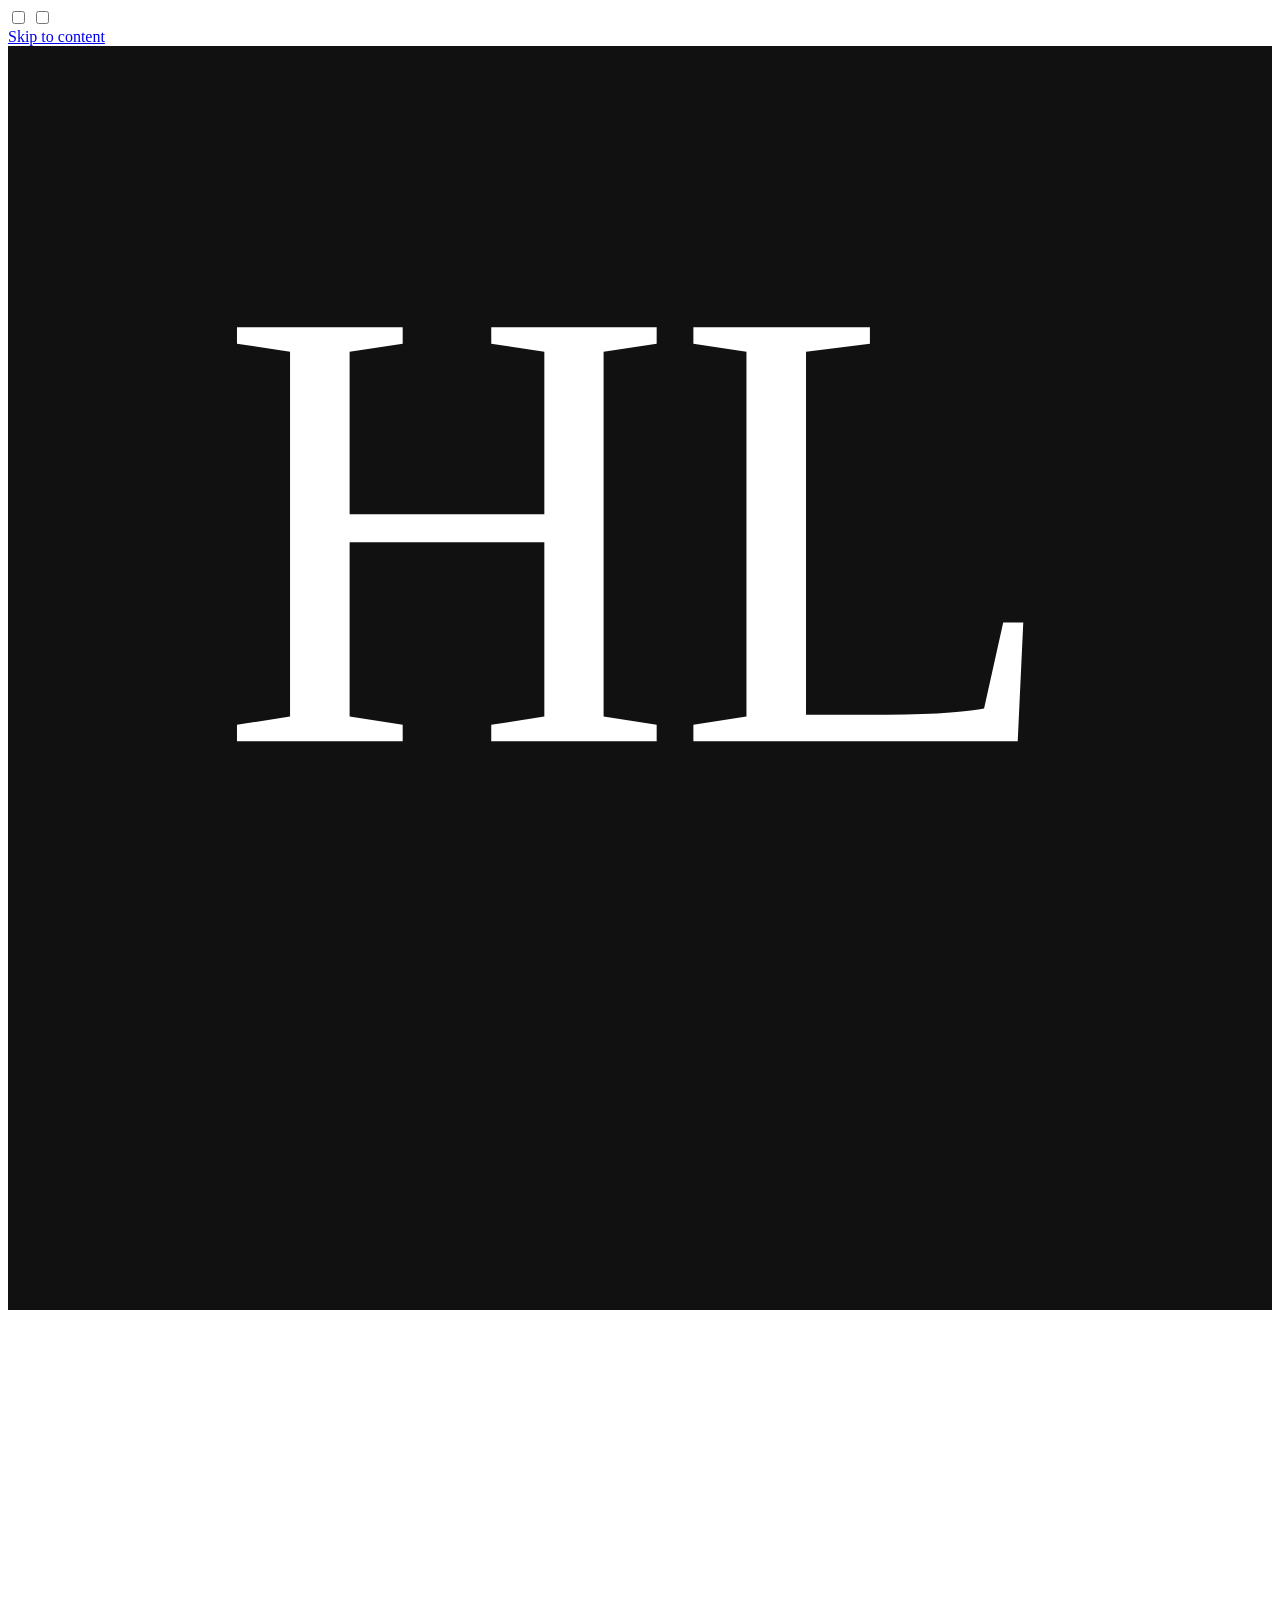
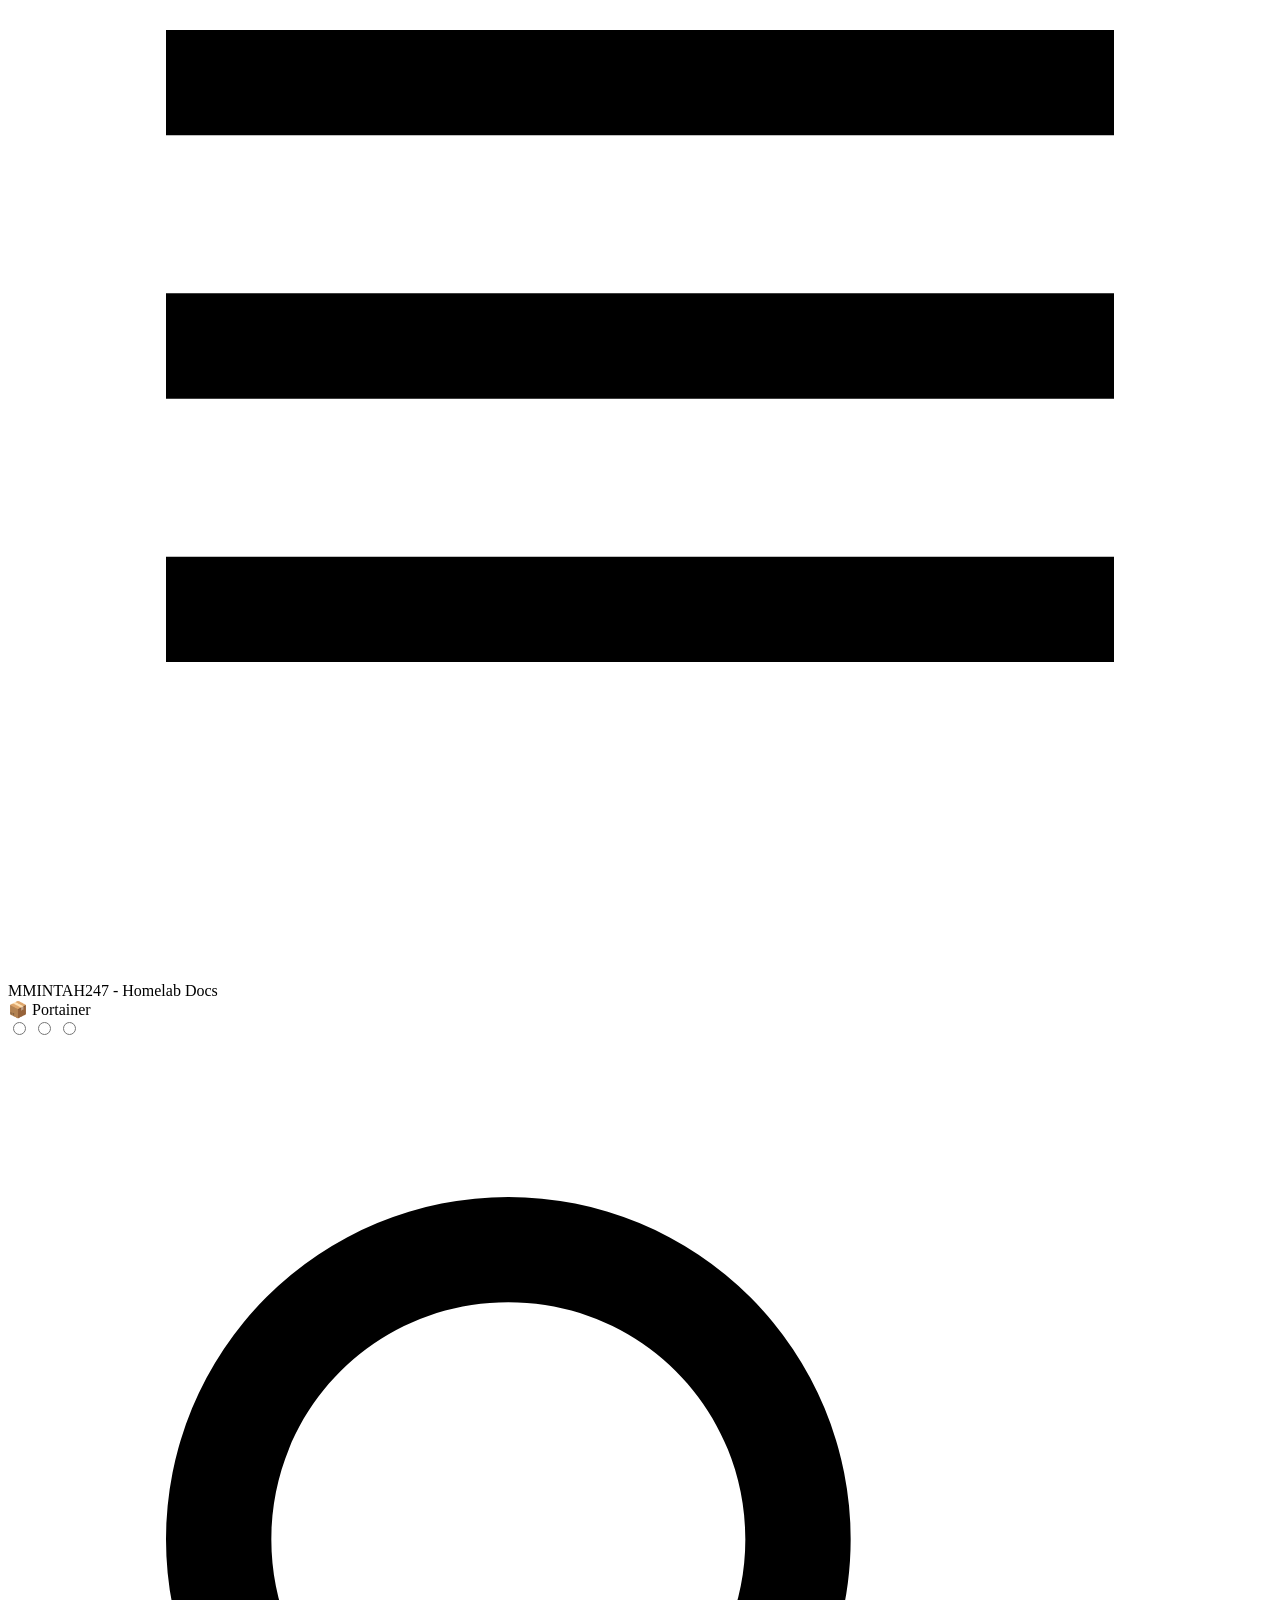
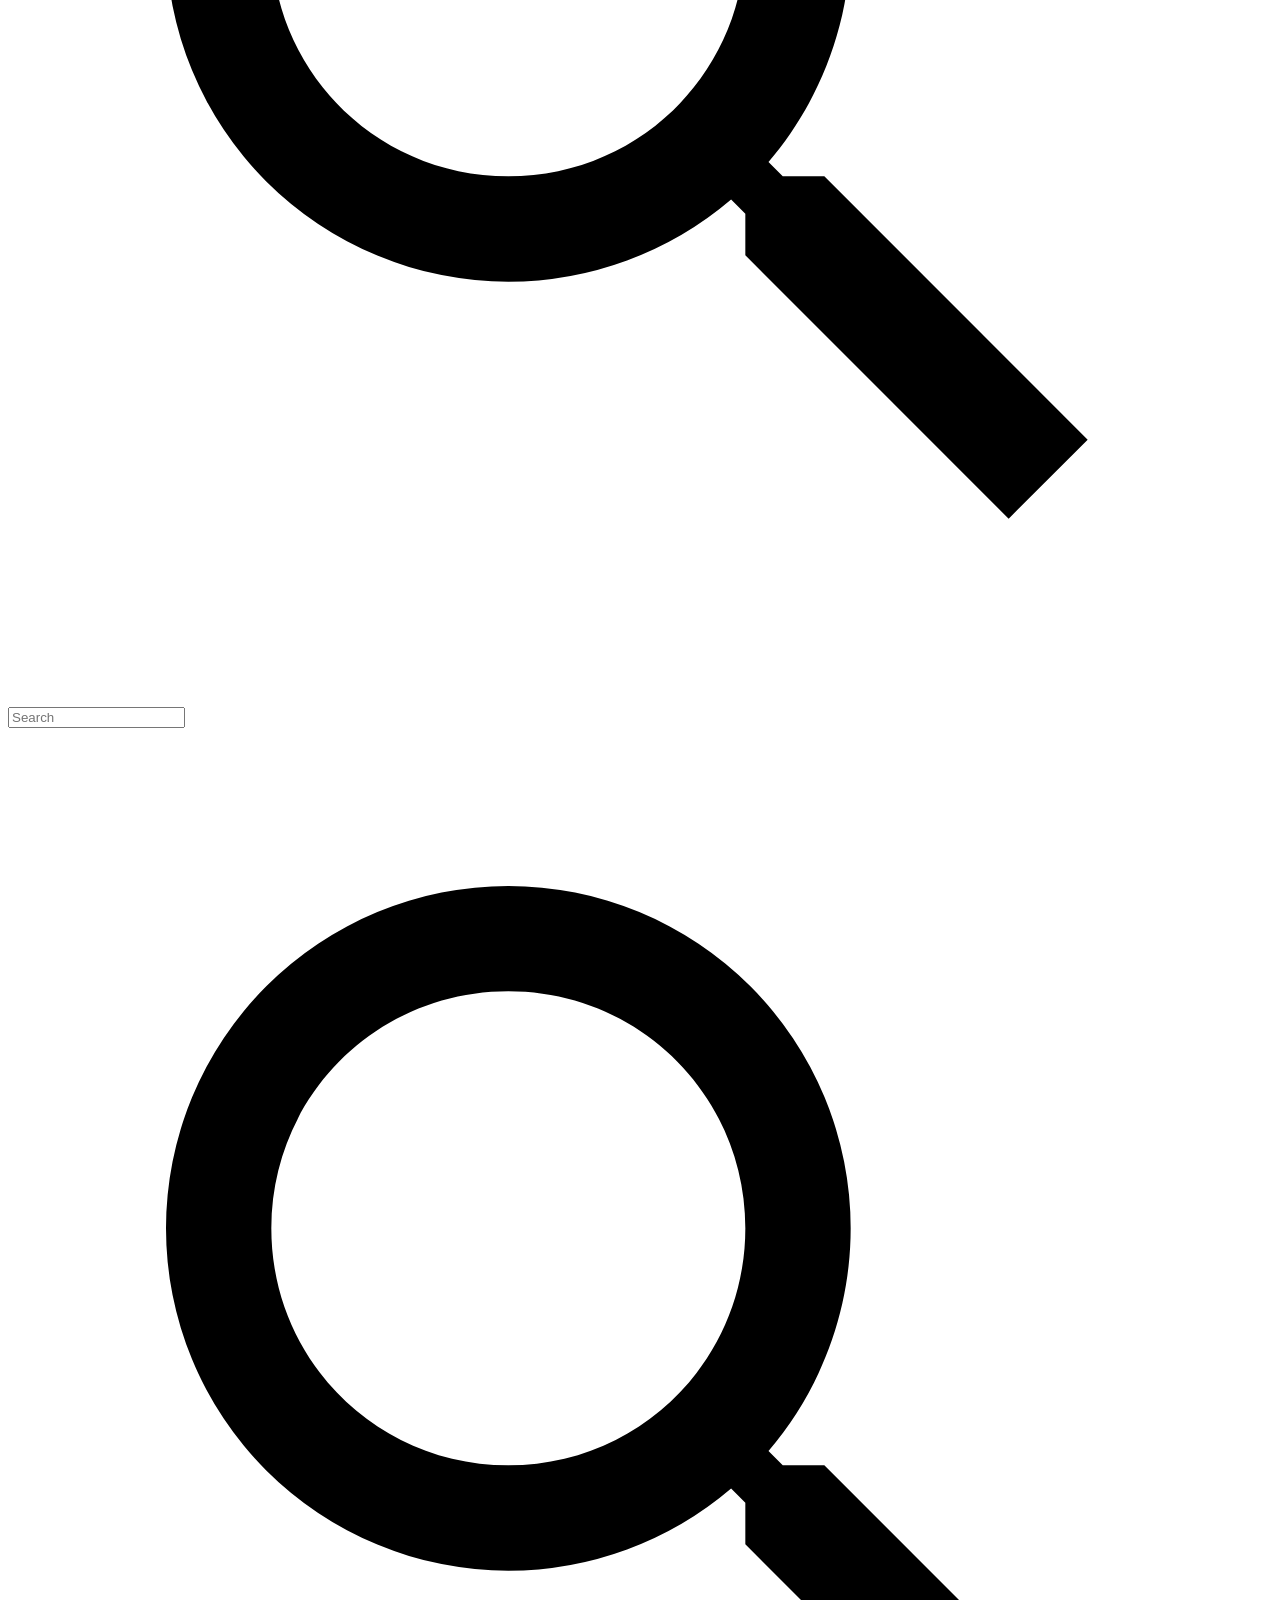
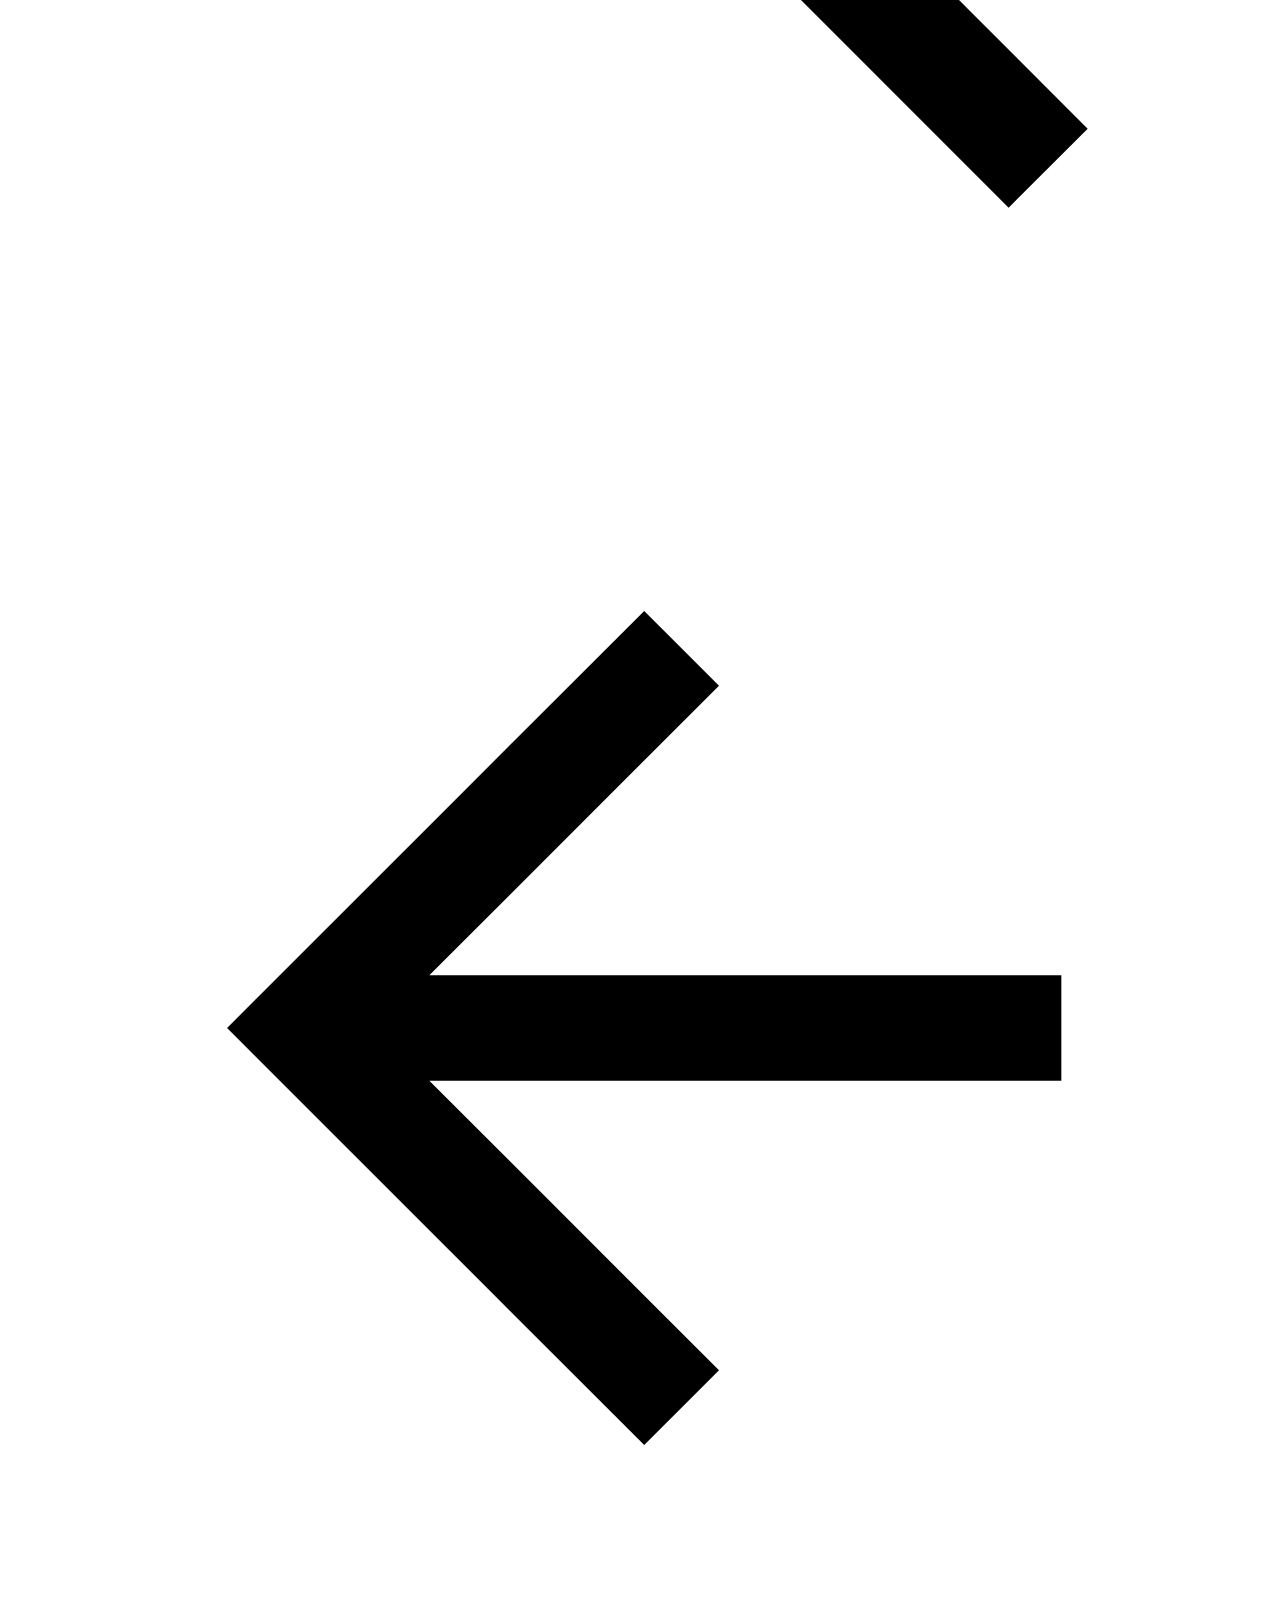
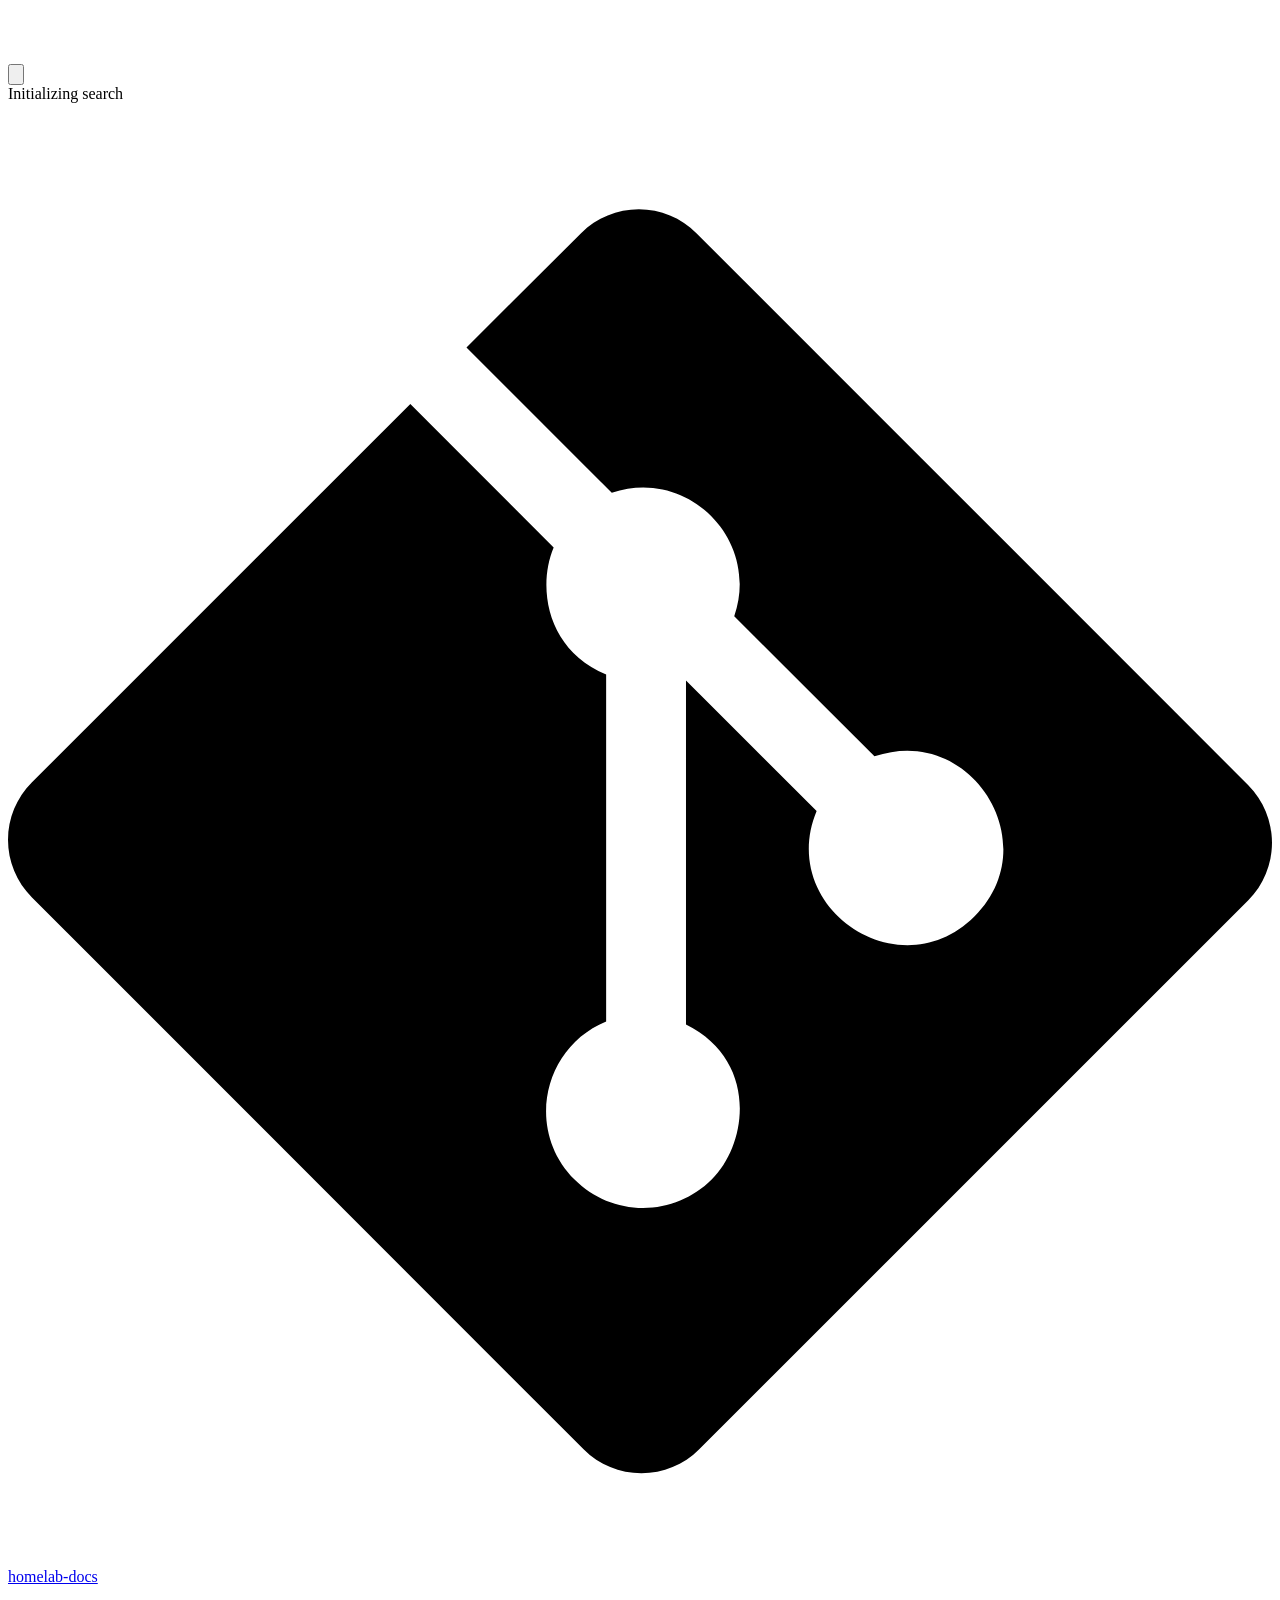
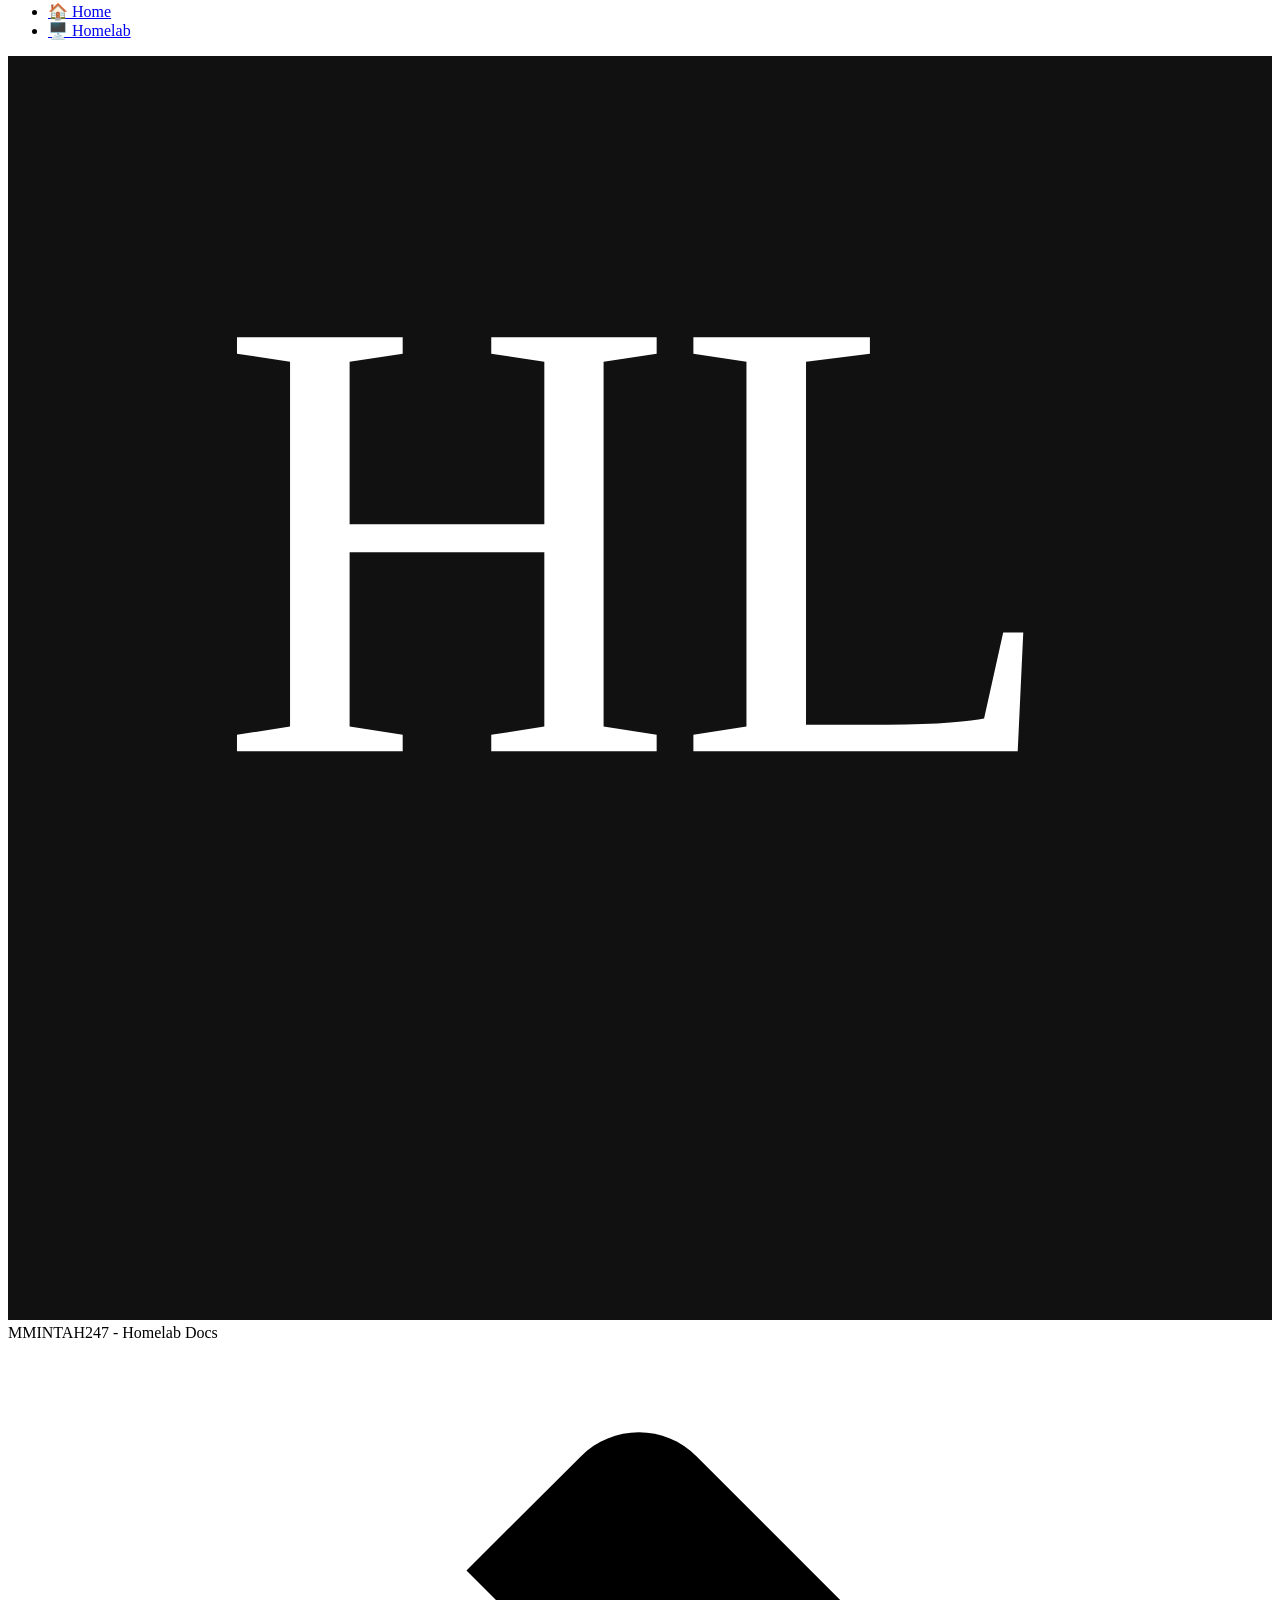
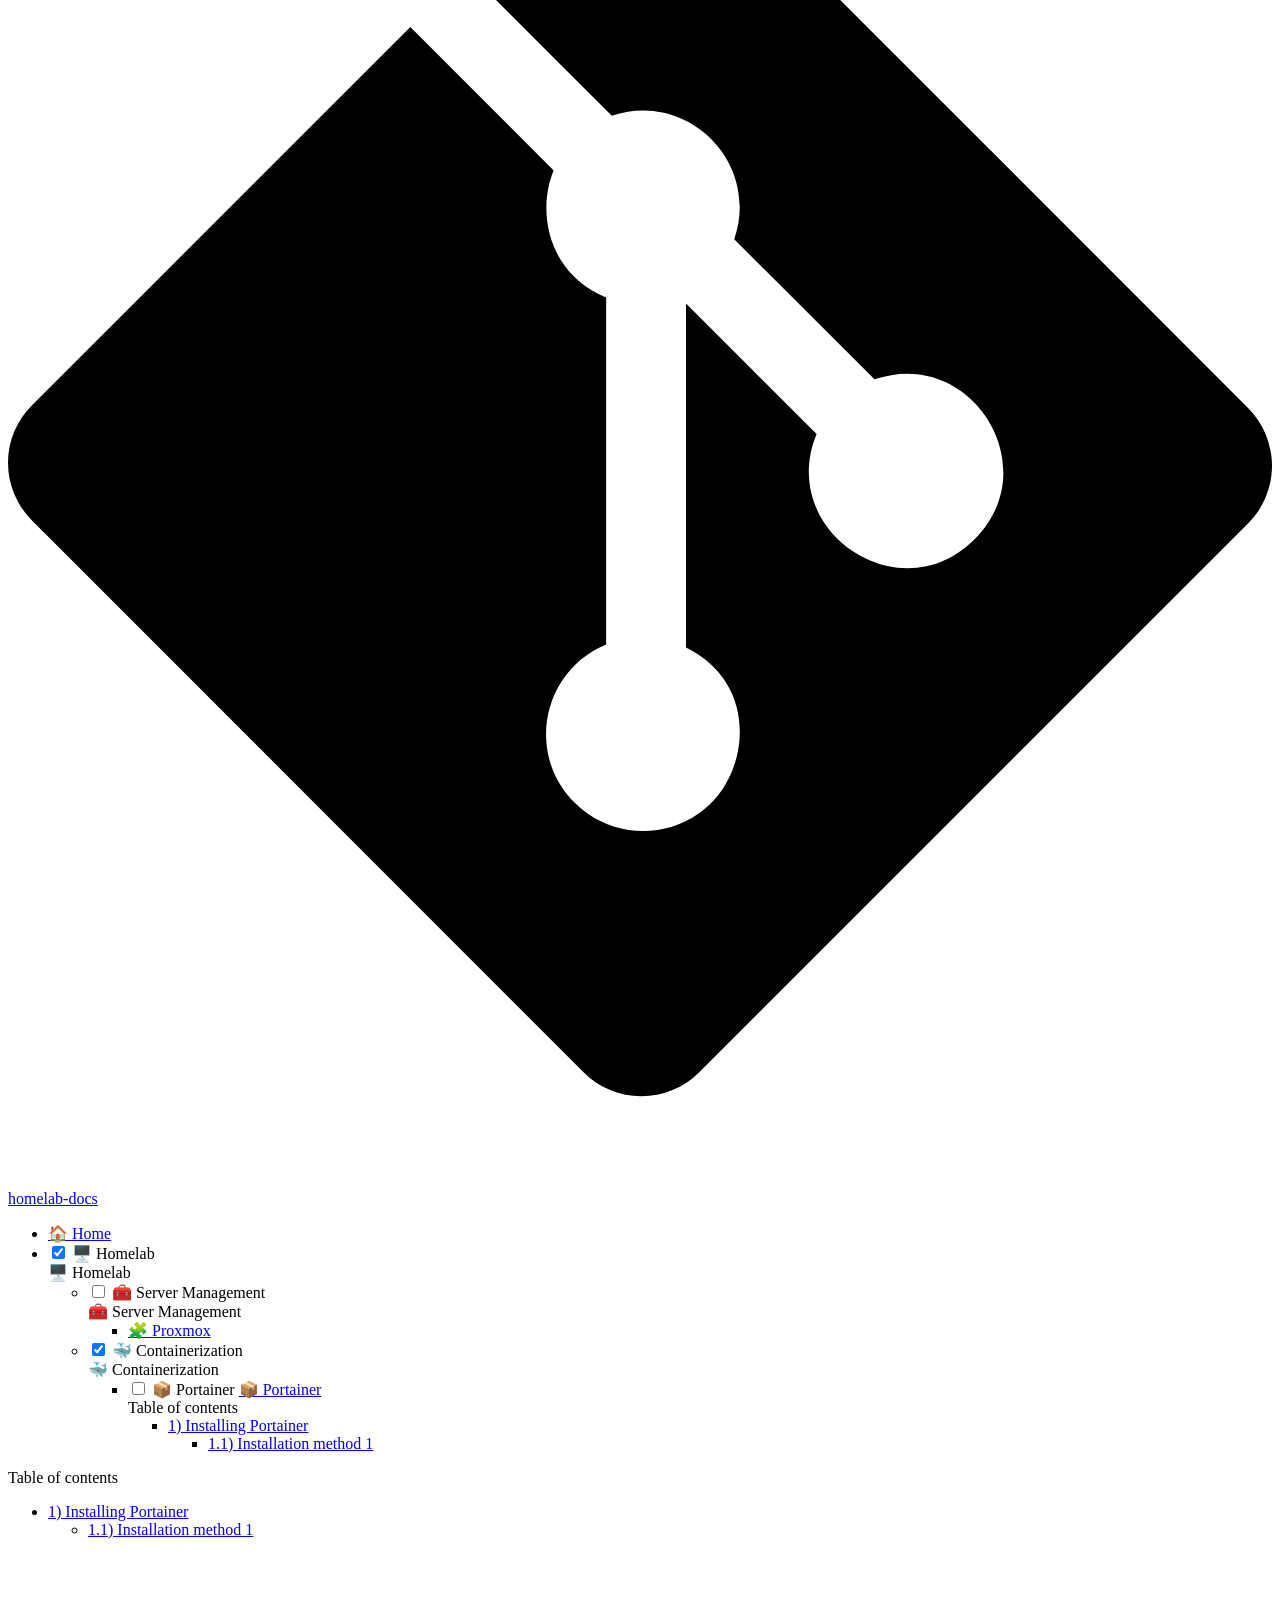
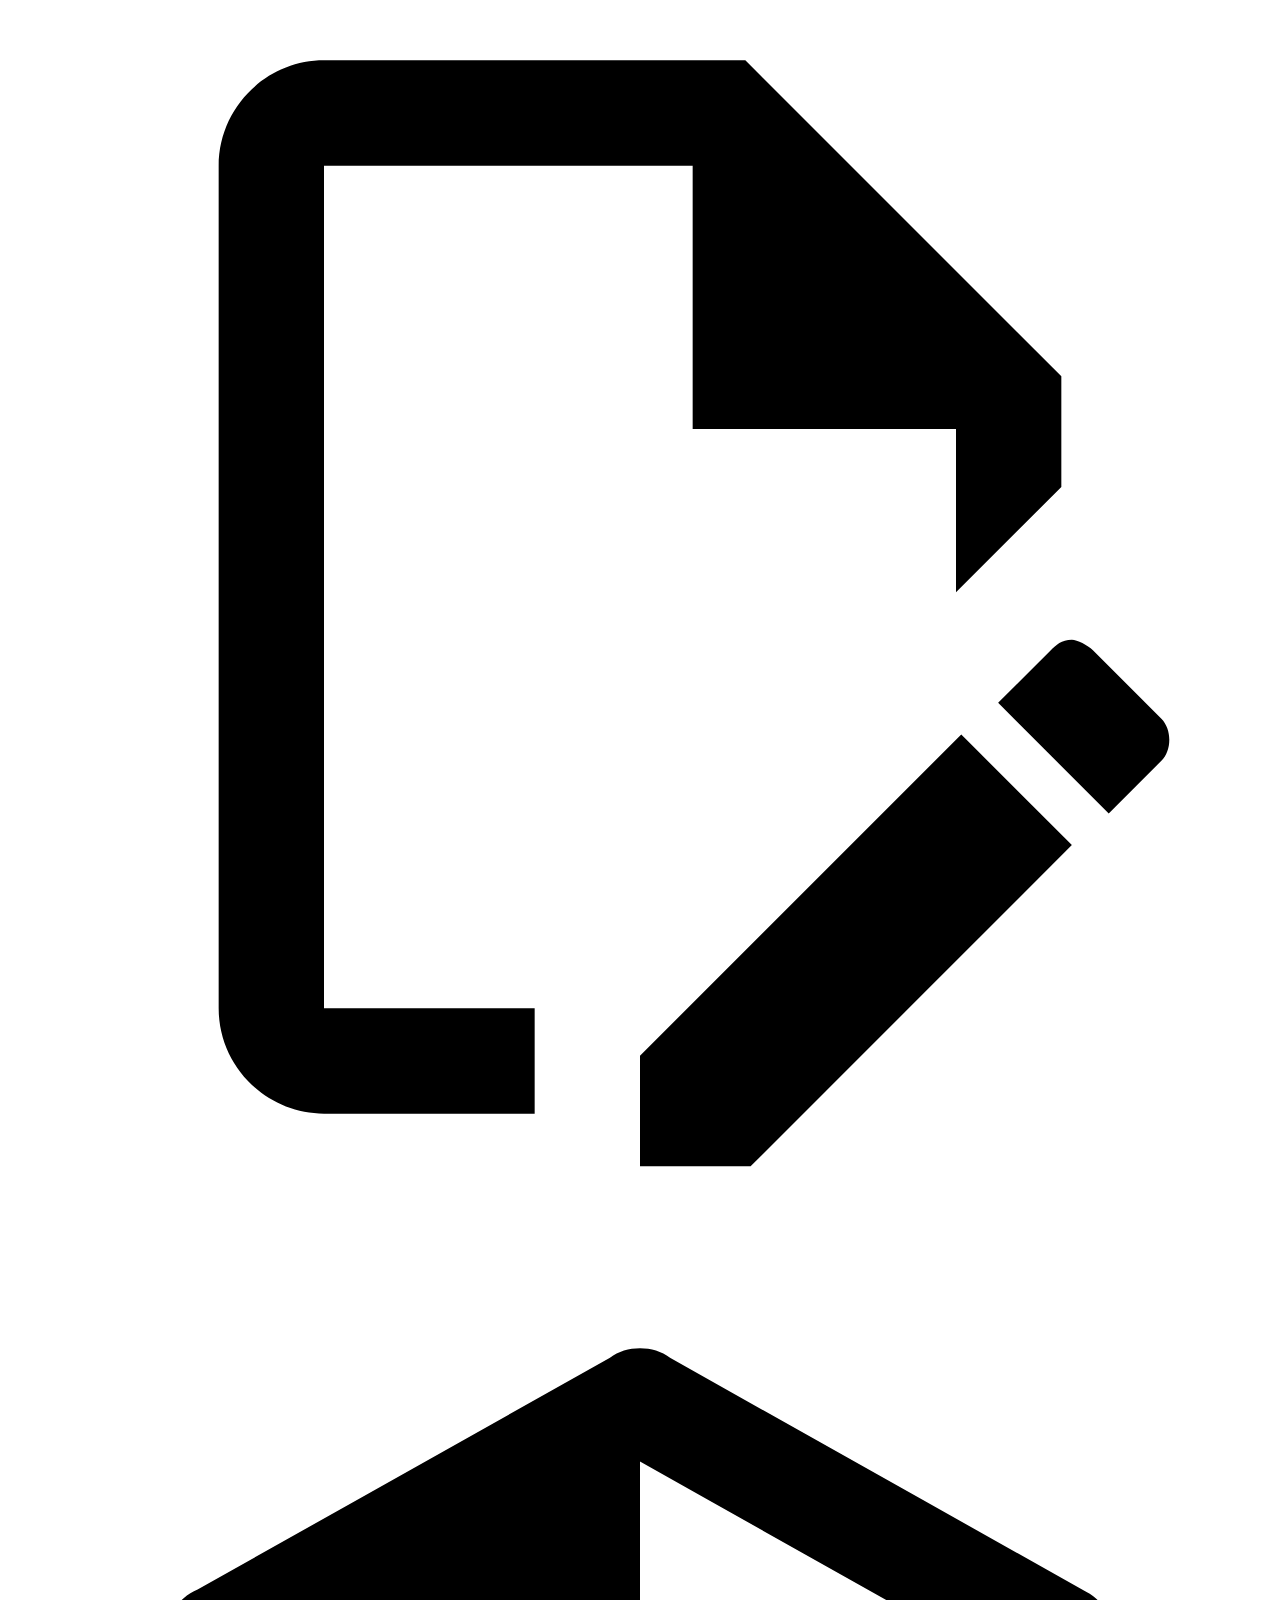
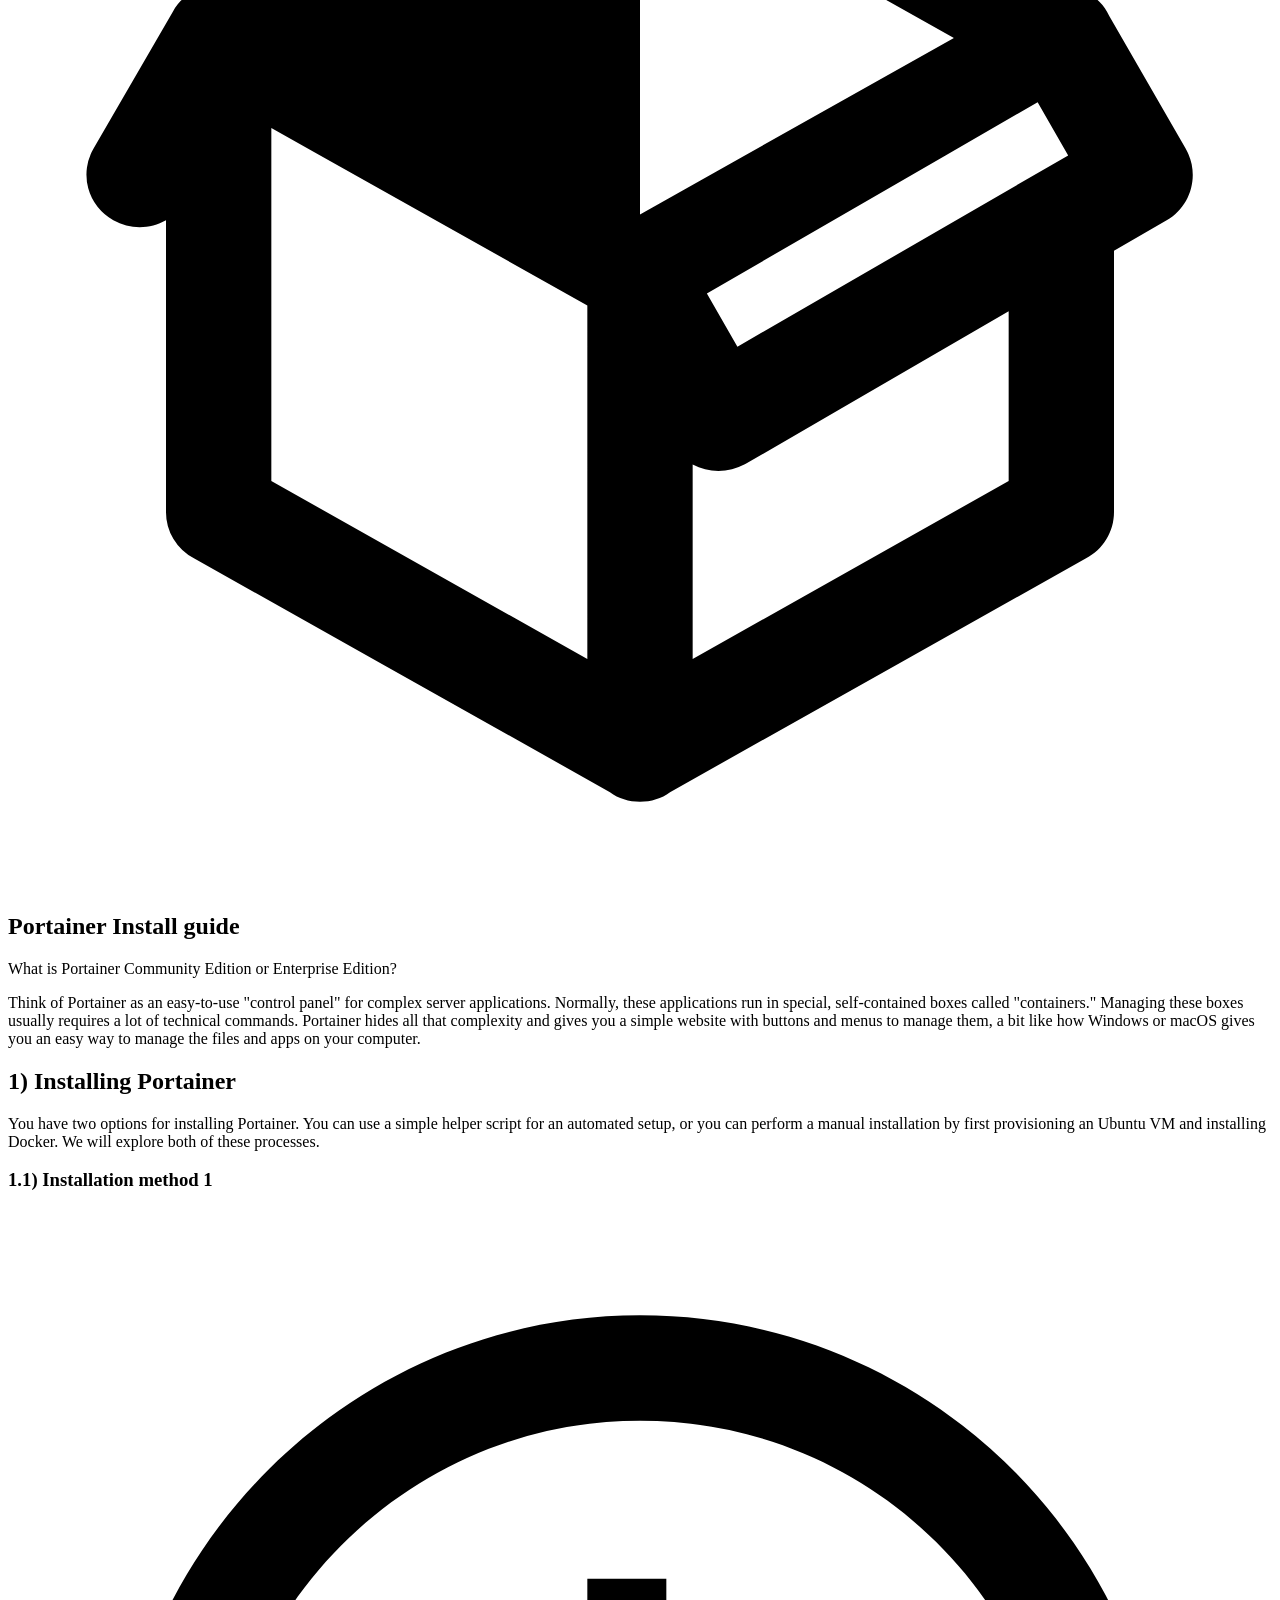
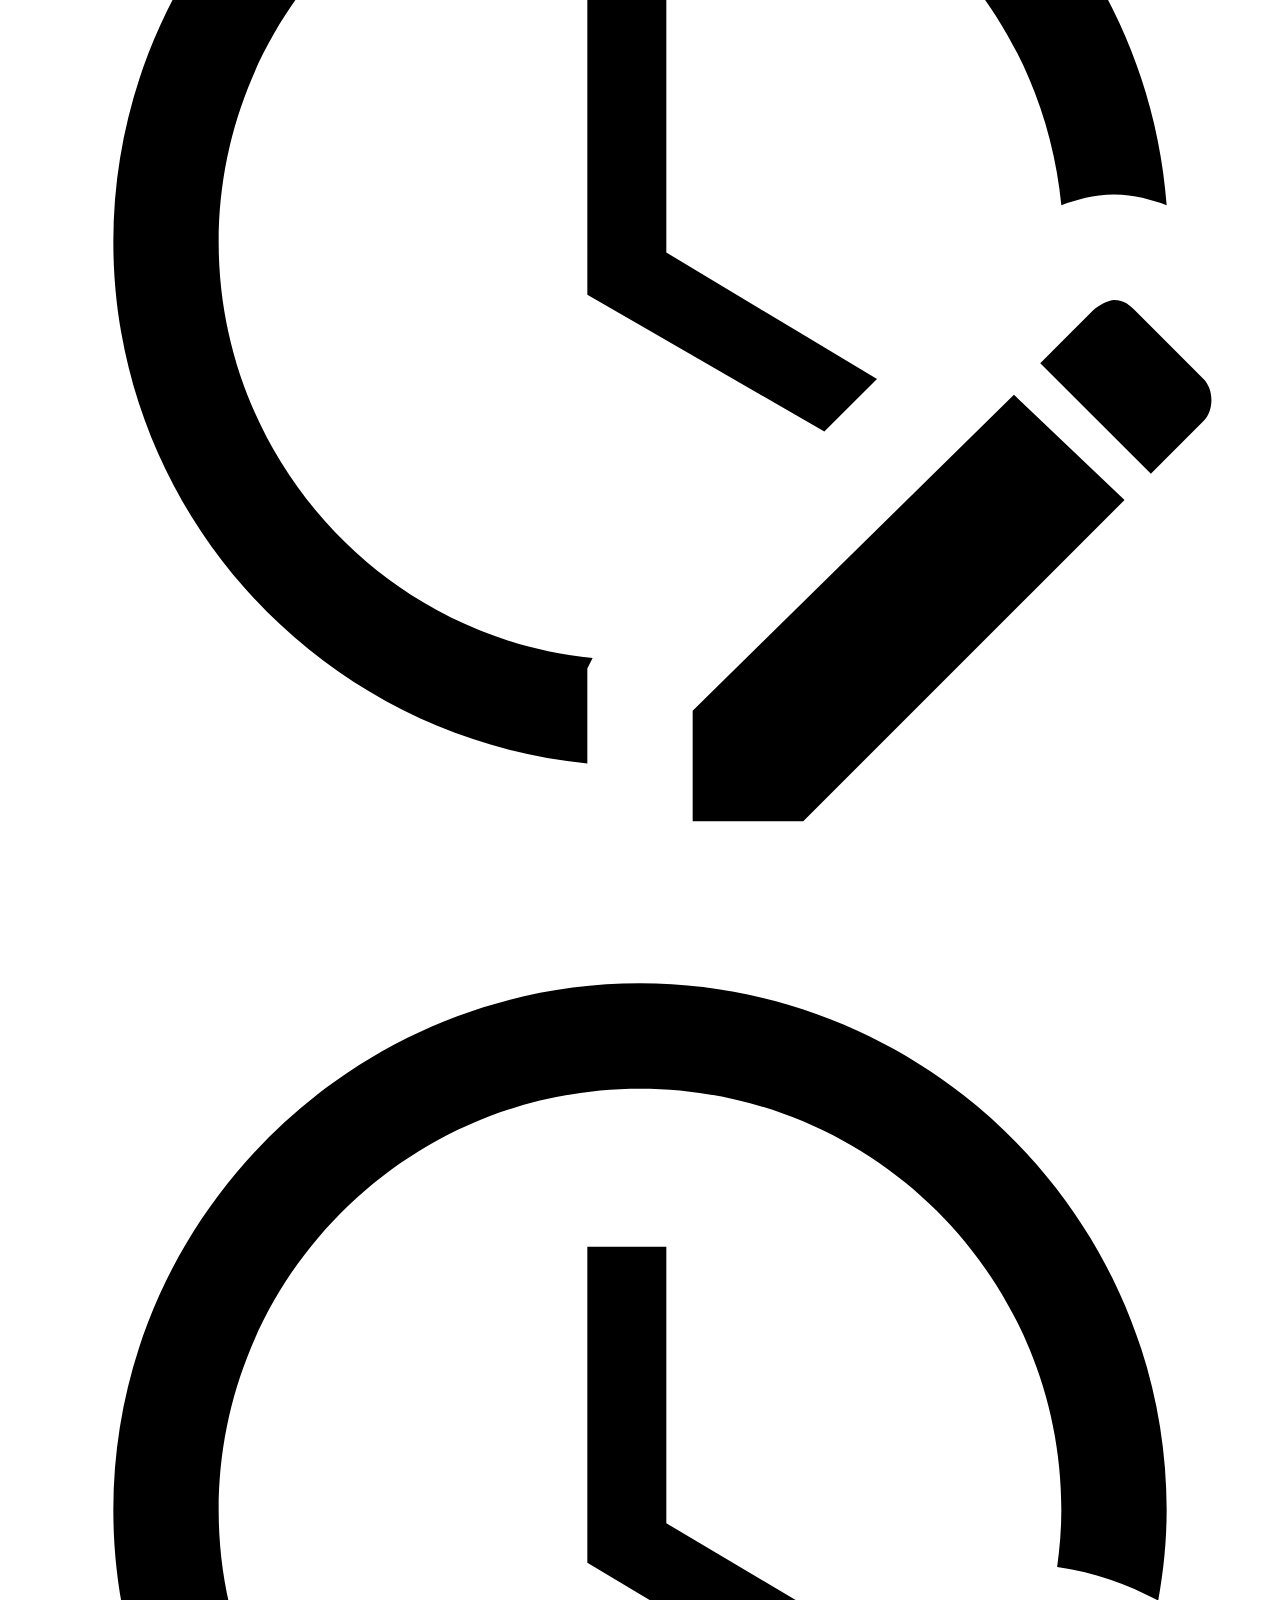
==== site/Homelab/containerization/portainer/index.html @ 7e283cb9 "new fles" ====
<!doctype html><html lang=en class=no-js> <head><meta charset=utf-8><meta name=viewport content="width=device-width,initial-scale=1"><meta name=description content="Knowledge base for my homelab"><link href=https://www.mmintah247.com/Homelab/containerization/portainer/ rel=canonical><link href=../../server-management/proxmox/ rel=prev><link rel=icon href=../../../assets/images/favicon.png><meta name=generator content="mkdocs-1.6.1, mkdocs-material-9.6.22"><title>📦 Portainer - MMINTAH247 - Homelab Docs</title><link rel=stylesheet href=../../../assets/stylesheets/main.84d31ad4.min.css><link rel=stylesheet href=../../../assets/stylesheets/palette.06af60db.min.css><link rel=preconnect href=https://fonts.gstatic.com crossorigin><link rel=stylesheet href="https://fonts.googleapis.com/css?family=Inter:300,300i,400,400i,700,700i%7CJetBrains+Mono:400,400i,700,700i&display=fallback"><style>:root{--md-text-font:"Inter";--md-code-font:"JetBrains Mono"}</style><link rel=stylesheet href=../../../css/timeago.css><link rel=stylesheet href=../../../stylesheets/extra.css><script>__md_scope=new URL("../../..",location),__md_hash=e=>[...e].reduce(((e,_)=>(e<<5)-e+_.charCodeAt(0)),0),__md_get=(e,_=localStorage,t=__md_scope)=>JSON.parse(_.getItem(t.pathname+"."+e)),__md_set=(e,_,t=localStorage,a=__md_scope)=>{try{t.setItem(a.pathname+"."+e,JSON.stringify(_))}catch(e){}}</script><script id=__analytics>function __md_analytics(){function e(){dataLayer.push(arguments)}window.dataLayer=window.dataLayer||[],e("js",new Date),e("config","G-XXXXXXXXXX"),document.addEventListener("DOMContentLoaded",(function(){document.forms.search&&document.forms.search.query.addEventListener("blur",(function(){this.value&&e("event","search",{search_term:this.value})}));document$.subscribe((function(){var t=document.forms.feedback;if(void 0!==t)for(var a of t.querySelectorAll("[type=submit]"))a.addEventListener("click",(function(a){a.preventDefault();var n=document.location.pathname,d=this.getAttribute("data-md-value");e("event","feedback",{page:n,data:d}),t.firstElementChild.disabled=!0;var r=t.querySelector(".md-feedback__note [data-md-value='"+d+"']");r&&(r.hidden=!1)})),t.hidden=!1})),location$.subscribe((function(t){e("config","G-XXXXXXXXXX",{page_path:t.pathname})}))}));var t=document.createElement("script");t.async=!0,t.src="https://www.googletagmanager.com/gtag/js?id=G-XXXXXXXXXX",document.getElementById("__analytics").insertAdjacentElement("afterEnd",t)}</script><script>"undefined"!=typeof __md_analytics&&__md_analytics()</script></head> <body dir=ltr data-md-color-scheme=default data-md-color-primary=indigo data-md-color-accent=indigo> <input class=md-toggle data-md-toggle=drawer type=checkbox id=__drawer autocomplete=off> <input class=md-toggle data-md-toggle=search type=checkbox id=__search autocomplete=off> <label class=md-overlay for=__drawer></label> <div data-md-component=skip> <a href=#portainer-install-guide class=md-skip> Skip to content </a> </div> <div data-md-component=announce> </div> <header class="md-header md-header--shadow md-header--lifted" data-md-component=header> <nav class="md-header__inner md-grid" aria-label=Header> <a href=../../.. title="MMINTAH247 - Homelab Docs" class="md-header__button md-logo" aria-label="MMINTAH247 - Homelab Docs" data-md-component=logo> <img src=../../../assets/images/logo.svg alt=logo> </a> <label class="md-header__button md-icon" for=__drawer> <svg xmlns=http://www.w3.org/2000/svg viewbox="0 0 24 24"><path d="M3 6h18v2H3zm0 5h18v2H3zm0 5h18v2H3z"/></svg> </label> <div class=md-header__title data-md-component=header-title> <div class=md-header__ellipsis> <div class=md-header__topic> <span class=md-ellipsis> MMINTAH247 - Homelab Docs </span> </div> <div class=md-header__topic data-md-component=header-topic> <span class=md-ellipsis> 📦 Portainer </span> </div> </div> </div> <form class=md-header__option data-md-component=palette> <input class=md-option data-md-color-media=(prefers-color-scheme) data-md-color-scheme=default data-md-color-primary=indigo data-md-color-accent=indigo aria-label="Switch to light mode" type=radio name=__palette id=__palette_0> <label class="md-header__button md-icon" title="Switch to light mode" for=__palette_1 hidden> <svg xmlns=http://www.w3.org/2000/svg viewbox="0 0 24 24"><path d="m14.3 16-.7-2h-3.2l-.7 2H7.8L11 7h2l3.2 9zM20 8.69V4h-4.69L12 .69 8.69 4H4v4.69L.69 12 4 15.31V20h4.69L12 23.31 15.31 20H20v-4.69L23.31 12zm-9.15 3.96h2.3L12 9z"/></svg> </label> <input class=md-option data-md-color-media="(prefers-color-scheme: light)" data-md-color-scheme=default data-md-color-primary=indigo data-md-color-accent=indigo aria-label="Switch to dark mode" type=radio name=__palette id=__palette_1> <label class="md-header__button md-icon" title="Switch to dark mode" for=__palette_2 hidden> <svg xmlns=http://www.w3.org/2000/svg viewbox="0 0 24 24"><path d="M12 8a4 4 0 0 0-4 4 4 4 0 0 0 4 4 4 4 0 0 0 4-4 4 4 0 0 0-4-4m0 10a6 6 0 0 1-6-6 6 6 0 0 1 6-6 6 6 0 0 1 6 6 6 6 0 0 1-6 6m8-9.31V4h-4.69L12 .69 8.69 4H4v4.69L.69 12 4 15.31V20h4.69L12 23.31 15.31 20H20v-4.69L23.31 12z"/></svg> </label> <input class=md-option data-md-color-media="(prefers-color-scheme: dark)" data-md-color-scheme=slate data-md-color-primary=indigo data-md-color-accent=indigo aria-label="Switch to system preference" type=radio name=__palette id=__palette_2> <label class="md-header__button md-icon" title="Switch to system preference" for=__palette_0 hidden> <svg xmlns=http://www.w3.org/2000/svg viewbox="0 0 24 24"><path d="M12 18c-.89 0-1.74-.2-2.5-.55C11.56 16.5 13 14.42 13 12s-1.44-4.5-3.5-5.45C10.26 6.2 11.11 6 12 6a6 6 0 0 1 6 6 6 6 0 0 1-6 6m8-9.31V4h-4.69L12 .69 8.69 4H4v4.69L.69 12 4 15.31V20h4.69L12 23.31 15.31 20H20v-4.69L23.31 12z"/></svg> </label> </form> <script>var palette=__md_get("__palette");if(palette&&palette.color){if("(prefers-color-scheme)"===palette.color.media){var media=matchMedia("(prefers-color-scheme: light)"),input=document.querySelector(media.matches?"[data-md-color-media='(prefers-color-scheme: light)']":"[data-md-color-media='(prefers-color-scheme: dark)']");palette.color.media=input.getAttribute("data-md-color-media"),palette.color.scheme=input.getAttribute("data-md-color-scheme"),palette.color.primary=input.getAttribute("data-md-color-primary"),palette.color.accent=input.getAttribute("data-md-color-accent")}for(var[key,value]of Object.entries(palette.color))document.body.setAttribute("data-md-color-"+key,value)}</script> <label class="md-header__button md-icon" for=__search> <svg xmlns=http://www.w3.org/2000/svg viewbox="0 0 24 24"><path d="M9.5 3A6.5 6.5 0 0 1 16 9.5c0 1.61-.59 3.09-1.56 4.23l.27.27h.79l5 5-1.5 1.5-5-5v-.79l-.27-.27A6.52 6.52 0 0 1 9.5 16 6.5 6.5 0 0 1 3 9.5 6.5 6.5 0 0 1 9.5 3m0 2C7 5 5 7 5 9.5S7 14 9.5 14 14 12 14 9.5 12 5 9.5 5"/></svg> </label> <div class=md-search data-md-component=search role=dialog> <label class=md-search__overlay for=__search></label> <div class=md-search__inner role=search> <form class=md-search__form name=search> <input type=text class=md-search__input name=query aria-label=Search placeholder=Search autocapitalize=off autocorrect=off autocomplete=off spellcheck=false data-md-component=search-query required> <label class="md-search__icon md-icon" for=__search> <svg xmlns=http://www.w3.org/2000/svg viewbox="0 0 24 24"><path d="M9.5 3A6.5 6.5 0 0 1 16 9.5c0 1.61-.59 3.09-1.56 4.23l.27.27h.79l5 5-1.5 1.5-5-5v-.79l-.27-.27A6.52 6.52 0 0 1 9.5 16 6.5 6.5 0 0 1 3 9.5 6.5 6.5 0 0 1 9.5 3m0 2C7 5 5 7 5 9.5S7 14 9.5 14 14 12 14 9.5 12 5 9.5 5"/></svg> <svg xmlns=http://www.w3.org/2000/svg viewbox="0 0 24 24"><path d="M20 11v2H8l5.5 5.5-1.42 1.42L4.16 12l7.92-7.92L13.5 5.5 8 11z"/></svg> </label> <nav class=md-search__options aria-label=Search> <button type=reset class="md-search__icon md-icon" title=Clear aria-label=Clear tabindex=-1> <svg xmlns=http://www.w3.org/2000/svg viewbox="0 0 24 24"><path d="M19 6.41 17.59 5 12 10.59 6.41 5 5 6.41 10.59 12 5 17.59 6.41 19 12 13.41 17.59 19 19 17.59 13.41 12z"/></svg> </button> </nav> <div class=md-search__suggest data-md-component=search-suggest></div> </form> <div class=md-search__output> <div class=md-search__scrollwrap tabindex=0 data-md-scrollfix> <div class=md-search-result data-md-component=search-result> <div class=md-search-result__meta> Initializing search </div> <ol class=md-search-result__list role=presentation></ol> </div> </div> </div> </div> </div> <div class=md-header__source> <a href=https://github.com/mmintah247/mmintah247-homelab title="Go to repository" class=md-source data-md-component=source> <div class="md-source__icon md-icon"> <svg xmlns=http://www.w3.org/2000/svg viewbox="0 0 448 512"><!-- Font Awesome Free 7.1.0 by @fontawesome - https://fontawesome.com License - https://fontawesome.com/license/free (Icons: CC BY 4.0, Fonts: SIL OFL 1.1, Code: MIT License) Copyright 2025 Fonticons, Inc.--><path d="M439.6 236.1 244 40.5c-5.4-5.5-12.8-8.5-20.4-8.5s-15 3-20.4 8.4L162.5 81l51.5 51.5c27.1-9.1 52.7 16.8 43.4 43.7l49.7 49.7c34.2-11.8 61.2 31 35.5 56.7-26.5 26.5-70.2-2.9-56-37.3L240.3 199v121.9c25.3 12.5 22.3 41.8 9.1 55-6.4 6.4-15.2 10.1-24.3 10.1s-17.8-3.6-24.3-10.1c-17.6-17.6-11.1-46.9 11.2-56v-123c-20.8-8.5-24.6-30.7-18.6-45L142.6 101 8.5 235.1C3 240.6 0 247.9 0 255.5s3 15 8.5 20.4l195.6 195.7c5.4 5.4 12.7 8.4 20.4 8.4s15-3 20.4-8.4l194.7-194.7c5.4-5.4 8.4-12.8 8.4-20.4s-3-15-8.4-20.4"/></svg> </div> <div class=md-source__repository> homelab-docs </div> </a> </div> </nav> <nav class=md-tabs aria-label=Tabs data-md-component=tabs> <div class=md-grid> <ul class=md-tabs__list> <li class=md-tabs__item> <a href=../../.. class=md-tabs__link> 🏠 Home </a> </li> <li class="md-tabs__item md-tabs__item--active"> <a href=../../server-management/proxmox/ class=md-tabs__link> 🖥️ Homelab </a> </li> </ul> </div> </nav> </header> <div class=md-container data-md-component=container> <main class=md-main data-md-component=main> <div class="md-main__inner md-grid"> <div class="md-sidebar md-sidebar--primary" data-md-component=sidebar data-md-type=navigation> <div class=md-sidebar__scrollwrap> <div class=md-sidebar__inner> <nav class="md-nav md-nav--primary md-nav--lifted" aria-label=Navigation data-md-level=0> <label class=md-nav__title for=__drawer> <a href=../../.. title="MMINTAH247 - Homelab Docs" class="md-nav__button md-logo" aria-label="MMINTAH247 - Homelab Docs" data-md-component=logo> <img src=../../../assets/images/logo.svg alt=logo> </a> MMINTAH247 - Homelab Docs </label> <div class=md-nav__source> <a href=https://github.com/mmintah247/mmintah247-homelab title="Go to repository" class=md-source data-md-component=source> <div class="md-source__icon md-icon"> <svg xmlns=http://www.w3.org/2000/svg viewbox="0 0 448 512"><!-- Font Awesome Free 7.1.0 by @fontawesome - https://fontawesome.com License - https://fontawesome.com/license/free (Icons: CC BY 4.0, Fonts: SIL OFL 1.1, Code: MIT License) Copyright 2025 Fonticons, Inc.--><path d="M439.6 236.1 244 40.5c-5.4-5.5-12.8-8.5-20.4-8.5s-15 3-20.4 8.4L162.5 81l51.5 51.5c27.1-9.1 52.7 16.8 43.4 43.7l49.7 49.7c34.2-11.8 61.2 31 35.5 56.7-26.5 26.5-70.2-2.9-56-37.3L240.3 199v121.9c25.3 12.5 22.3 41.8 9.1 55-6.4 6.4-15.2 10.1-24.3 10.1s-17.8-3.6-24.3-10.1c-17.6-17.6-11.1-46.9 11.2-56v-123c-20.8-8.5-24.6-30.7-18.6-45L142.6 101 8.5 235.1C3 240.6 0 247.9 0 255.5s3 15 8.5 20.4l195.6 195.7c5.4 5.4 12.7 8.4 20.4 8.4s15-3 20.4-8.4l194.7-194.7c5.4-5.4 8.4-12.8 8.4-20.4s-3-15-8.4-20.4"/></svg> </div> <div class=md-source__repository> homelab-docs </div> </a> </div> <ul class=md-nav__list data-md-scrollfix> <li class=md-nav__item> <a href=../../.. class=md-nav__link> <span class=md-ellipsis> 🏠 Home </span> </a> </li> <li class="md-nav__item md-nav__item--active md-nav__item--section md-nav__item--nested"> <input class="md-nav__toggle md-toggle " type=checkbox id=__nav_2 checked> <label class=md-nav__link for=__nav_2 id=__nav_2_label tabindex> <span class=md-ellipsis> 🖥️ Homelab </span> <span class="md-nav__icon md-icon"></span> </label> <nav class=md-nav data-md-level=1 aria-labelledby=__nav_2_label aria-expanded=true> <label class=md-nav__title for=__nav_2> <span class="md-nav__icon md-icon"></span> 🖥️ Homelab </label> <ul class=md-nav__list data-md-scrollfix> <li class="md-nav__item md-nav__item--section md-nav__item--nested"> <input class="md-nav__toggle md-toggle " type=checkbox id=__nav_2_1> <label class=md-nav__link for=__nav_2_1 id=__nav_2_1_label tabindex> <span class=md-ellipsis> 🧰 Server Management </span> <span class="md-nav__icon md-icon"></span> </label> <nav class=md-nav data-md-level=2 aria-labelledby=__nav_2_1_label aria-expanded=false> <label class=md-nav__title for=__nav_2_1> <span class="md-nav__icon md-icon"></span> 🧰 Server Management </label> <ul class=md-nav__list data-md-scrollfix> <li class=md-nav__item> <a href=../../server-management/proxmox/ class=md-nav__link> <span class=md-ellipsis> 🧩 Proxmox </span> </a> </li> </ul> </nav> </li> <li class="md-nav__item md-nav__item--active md-nav__item--section md-nav__item--nested"> <input class="md-nav__toggle md-toggle " type=checkbox id=__nav_2_2 checked> <label class=md-nav__link for=__nav_2_2 id=__nav_2_2_label tabindex> <span class=md-ellipsis> 🐳 Containerization </span> <span class="md-nav__icon md-icon"></span> </label> <nav class=md-nav data-md-level=2 aria-labelledby=__nav_2_2_label aria-expanded=true> <label class=md-nav__title for=__nav_2_2> <span class="md-nav__icon md-icon"></span> 🐳 Containerization </label> <ul class=md-nav__list data-md-scrollfix> <li class="md-nav__item md-nav__item--active"> <input class="md-nav__toggle md-toggle" type=checkbox id=__toc> <label class="md-nav__link md-nav__link--active" for=__toc> <span class=md-ellipsis> 📦 Portainer </span> <span class="md-nav__icon md-icon"></span> </label> <a href=./ class="md-nav__link md-nav__link--active"> <span class=md-ellipsis> 📦 Portainer </span> </a> <nav class="md-nav md-nav--secondary" aria-label="Table of contents"> <label class=md-nav__title for=__toc> <span class="md-nav__icon md-icon"></span> Table of contents </label> <ul class=md-nav__list data-md-component=toc data-md-scrollfix> <li class=md-nav__item> <a href=#1-installing-portainer class=md-nav__link> <span class=md-ellipsis> 1) Installing Portainer </span> </a> <nav class=md-nav aria-label="1) Installing Portainer"> <ul class=md-nav__list> <li class=md-nav__item> <a href=#11-installation-method-1 class=md-nav__link> <span class=md-ellipsis> 1.1) Installation method 1 </span> </a> </li> </ul> </nav> </li> </ul> </nav> </li> </ul> </nav> </li> </ul> </nav> </li> </ul> </nav> </div> </div> </div> <div class="md-sidebar md-sidebar--secondary" data-md-component=sidebar data-md-type=toc> <div class=md-sidebar__scrollwrap> <div class=md-sidebar__inner> <nav class="md-nav md-nav--secondary" aria-label="Table of contents"> <label class=md-nav__title for=__toc> <span class="md-nav__icon md-icon"></span> Table of contents </label> <ul class=md-nav__list data-md-component=toc data-md-scrollfix> <li class=md-nav__item> <a href=#1-installing-portainer class=md-nav__link> <span class=md-ellipsis> 1) Installing Portainer </span> </a> <nav class=md-nav aria-label="1) Installing Portainer"> <ul class=md-nav__list> <li class=md-nav__item> <a href=#11-installation-method-1 class=md-nav__link> <span class=md-ellipsis> 1.1) Installation method 1 </span> </a> </li> </ul> </nav> </li> </ul> </nav> </div> </div> </div> <div class=md-content data-md-component=content> <article class="md-content__inner md-typeset"> <a href=https://github.com/mmintah247/mmintah247-homelab/edit/main/docs/Homelab/containerization/portainer.md title="Edit this page" class="md-content__button md-icon" rel=edit> <svg xmlns=http://www.w3.org/2000/svg viewbox="0 0 24 24"><path d="M10 20H6V4h7v5h5v3.1l2-2V8l-6-6H6c-1.1 0-2 .9-2 2v16c0 1.1.9 2 2 2h4zm10.2-7c.1 0 .3.1.4.2l1.3 1.3c.2.2.2.6 0 .8l-1 1-2.1-2.1 1-1c.1-.1.2-.2.4-.2m0 3.9L14.1 23H12v-2.1l6.1-6.1z"/></svg> </a> <h1 id=portainer-install-guide><span class=twemoji><svg xmlns=http://www.w3.org/2000/svg viewbox="0 0 24 24"><path d="M2 10.96a.985.985 0 0 1-.37-1.37L3.13 7c.11-.2.28-.34.47-.42l7.83-4.4c.16-.12.36-.18.57-.18s.41.06.57.18l7.9 4.44c.19.1.35.26.44.46l1.45 2.52c.28.48.11 1.09-.36 1.36l-1 .58v4.96c0 .38-.21.71-.53.88l-7.9 4.44c-.16.12-.36.18-.57.18s-.41-.06-.57-.18l-7.9-4.44A.99.99 0 0 1 3 16.5v-5.54c-.3.17-.68.18-1 0m10-6.81v6.7l5.96-3.35zM5 15.91l6 3.38v-6.71L5 9.21zm14 0v-3.22l-5 2.9c-.33.18-.7.17-1 .01v3.69zm-5.15-2.55 6.28-3.63-.58-1.01-6.28 3.63z"/></svg></span> Portainer Install guide</h1> <div class="admonition note"> <p class=admonition-title>What is Portainer Community Edition or Enterprise Edition?</p> <p>Think of Portainer as an easy-to-use "control panel" for complex server applications. Normally, these applications run in special, self-contained boxes called "containers." Managing these boxes usually requires a lot of technical commands. Portainer hides all that complexity and gives you a simple website with buttons and menus to manage them, a bit like how Windows or macOS gives you an easy way to manage the files and apps on your computer.</p> </div> <h2 id=1-installing-portainer>1) Installing Portainer</h2> <p>You have two options for installing Portainer. You can use a simple helper script for an automated setup, or you can perform a manual installation by first provisioning an Ubuntu VM and installing Docker. We will explore both of these processes.</p> <h3 id=11-installation-method-1>1.1) Installation method 1</h3> <aside class=md-source-file> <span class=md-source-file__fact> <span class=md-icon title="Last update"> <svg xmlns=http://www.w3.org/2000/svg viewbox="0 0 24 24"><path d="M21 13.1c-.1 0-.3.1-.4.2l-1 1 2.1 2.1 1-1c.2-.2.2-.6 0-.8l-1.3-1.3c-.1-.1-.2-.2-.4-.2m-1.9 1.8-6.1 6V23h2.1l6.1-6.1zM12.5 7v5.2l4 2.4-1 1L11 13V7zM11 21.9c-5.1-.5-9-4.8-9-9.9C2 6.5 6.5 2 12 2c5.3 0 9.6 4.1 10 9.3-.3-.1-.6-.2-1-.2s-.7.1-1 .2C19.6 7.2 16.2 4 12 4c-4.4 0-8 3.6-8 8 0 4.1 3.1 7.5 7.1 7.9l-.1.2z"/></svg> </span> <span class="git-revision-date-localized-plugin git-revision-date-localized-plugin-timeago" title="October 31, 2025 13:36:11 UTC"><span class=timeago datetime=2025-10-31T13:36:11+00:00 locale=en></span></span><span class="git-revision-date-localized-plugin git-revision-date-localized-plugin-iso_date" title="October 31, 2025 13:36:11 UTC">2025-10-31</span> </span> <span class=md-source-file__fact> <span class=md-icon title=Created> <svg xmlns=http://www.w3.org/2000/svg viewbox="0 0 24 24"><path d="M14.47 15.08 11 13V7h1.5v5.25l3.08 1.83c-.41.28-.79.62-1.11 1m-1.39 4.84c-.36.05-.71.08-1.08.08-4.42 0-8-3.58-8-8s3.58-8 8-8 8 3.58 8 8c0 .37-.03.72-.08 1.08.69.1 1.33.32 1.92.64.1-.56.16-1.13.16-1.72 0-5.5-4.5-10-10-10S2 6.5 2 12s4.47 10 10 10c.59 0 1.16-.06 1.72-.16-.32-.59-.54-1.23-.64-1.92M18 15v3h-3v2h3v3h2v-3h3v-2h-3v-3z"/></svg> </span> <span class="git-revision-date-localized-plugin git-revision-date-localized-plugin-timeago" title="October 31, 2025 13:36:11 UTC"><span class=timeago datetime=2025-10-31T13:36:11+00:00 locale=en></span></span><span class="git-revision-date-localized-plugin git-revision-date-localized-plugin-iso_date" title="October 31, 2025 13:36:11 UTC">2025-10-31</span> </span> <span class=md-source-file__fact> <span class=md-icon title=Contributors> <svg xmlns=http://www.w3.org/2000/svg viewbox="0 0 24 24"><path d="M12 5.5A3.5 3.5 0 0 1 15.5 9a3.5 3.5 0 0 1-3.5 3.5A3.5 3.5 0 0 1 8.5 9 3.5 3.5 0 0 1 12 5.5M5 8c.56 0 1.08.15 1.53.42-.15 1.43.27 2.85 1.13 3.96C7.16 13.34 6.16 14 5 14a3 3 0 0 1-3-3 3 3 0 0 1 3-3m14 0a3 3 0 0 1 3 3 3 3 0 0 1-3 3c-1.16 0-2.16-.66-2.66-1.62a5.54 5.54 0 0 0 1.13-3.96c.45-.27.97-.42 1.53-.42M5.5 18.25c0-2.07 2.91-3.75 6.5-3.75s6.5 1.68 6.5 3.75V20h-13zM0 20v-1.5c0-1.39 1.89-2.56 4.45-2.9-.59.68-.95 1.62-.95 2.65V20zm24 0h-3.5v-1.75c0-1.03-.36-1.97-.95-2.65 2.56.34 4.45 1.51 4.45 2.9z"/></svg> </span> <nav> </nav> </span> </aside> <form class=md-feedback name=feedback hidden> <fieldset> <legend class=md-feedback__title> Was this page helpful? </legend> <div class=md-feedback__inner> <div class=md-feedback__list> <button class="md-feedback__icon md-icon" type=submit title="This page was helpful" data-md-value=helpful> <svg xmlns=http://www.w3.org/2000/svg viewbox="0 0 24 24"><path d="M20 12a8 8 0 0 0-8-8 8 8 0 0 0-8 8 8 8 0 0 0 8 8 8 8 0 0 0 8-8m2 0a10 10 0 0 1-10 10A10 10 0 0 1 2 12 10 10 0 0 1 12 2a10 10 0 0 1 10 10M10 9.5c0 .8-.7 1.5-1.5 1.5S7 10.3 7 9.5 7.7 8 8.5 8s1.5.7 1.5 1.5m7 0c0 .8-.7 1.5-1.5 1.5S14 10.3 14 9.5 14.7 8 15.5 8s1.5.7 1.5 1.5m-5 7.73c-1.75 0-3.29-.73-4.19-1.81L9.23 14c.45.72 1.52 1.23 2.77 1.23s2.32-.51 2.77-1.23l1.42 1.42c-.9 1.08-2.44 1.81-4.19 1.81"/></svg> </button> <button class="md-feedback__icon md-icon" type=submit title="This page could be improved" data-md-value=not-helpful> <svg xmlns=http://www.w3.org/2000/svg viewbox="0 0 24 24"><path d="M20 12a8 8 0 0 0-8-8 8 8 0 0 0-8 8 8 8 0 0 0 8 8 8 8 0 0 0 8-8m2 0a10 10 0 0 1-10 10A10 10 0 0 1 2 12 10 10 0 0 1 12 2a10 10 0 0 1 10 10m-6.5-4c.8 0 1.5.7 1.5 1.5s-.7 1.5-1.5 1.5-1.5-.7-1.5-1.5.7-1.5 1.5-1.5M10 9.5c0 .8-.7 1.5-1.5 1.5S7 10.3 7 9.5 7.7 8 8.5 8s1.5.7 1.5 1.5m2 4.5c1.75 0 3.29.72 4.19 1.81l-1.42 1.42C14.32 16.5 13.25 16 12 16s-2.32.5-2.77 1.23l-1.42-1.42C8.71 14.72 10.25 14 12 14"/></svg> </button> </div> <div class=md-feedback__note> <div data-md-value=helpful hidden> Thanks for your feedback! </div> <div data-md-value=not-helpful hidden> Thanks for your feedback! Help us improve this page by using our <a href=# target=_blank rel=noopener>feedback form</a>. </div> </div> </div> </fieldset> </form> <!-- Giscus comments --> <div id=comments class=md-typeset> <script src=https://giscus.app/client.js data-repo=mmintah247/mmintah247-homelab data-repo-id=R_kgDOQJaX4w data-category=General data-category-id=DIC_kwDOQJaX484CxLdc data-mapping=pathname data-strict=0 data-reactions-enabled=1 data-emit-metadata=0 data-input-position=bottom data-theme=preferred_color_scheme data-lang=en data-loading=lazy crossorigin=anonymous async>
</script> </div> </article> </div> <script>var target=document.getElementById(location.hash.slice(1));target&&target.name&&(target.checked=target.name.startsWith("__tabbed_"))</script> </div> <button type=button class="md-top md-icon" data-md-component=top hidden> <svg xmlns=http://www.w3.org/2000/svg viewbox="0 0 24 24"><path d="M13 20h-2V8l-5.5 5.5-1.42-1.42L12 4.16l7.92 7.92-1.42 1.42L13 8z"/></svg> Back to top </button> </main> <footer class=md-footer> <div class="md-footer-meta md-typeset"> <div class="md-footer-meta__inner md-grid"> <div class=md-copyright> <div class=md-copyright__highlight> Copyright &copy; 2025 MMINTAH247 Contributors </div> Made with <a href=https://squidfunk.github.io/mkdocs-material/ target=_blank rel=noopener> Material for MkDocs </a> </div> <div class=md-social> <a href=https://github.com/mmintah247 target=_blank rel=noopener title=github.com class=md-social__link> <svg xmlns=http://www.w3.org/2000/svg viewbox="0 0 512 512"><!-- Font Awesome Free 7.1.0 by @fontawesome - https://fontawesome.com License - https://fontawesome.com/license/free (Icons: CC BY 4.0, Fonts: SIL OFL 1.1, Code: MIT License) Copyright 2025 Fonticons, Inc.--><path d="M173.9 397.4c0 2-2.3 3.6-5.2 3.6-3.3.3-5.6-1.3-5.6-3.6 0-2 2.3-3.6 5.2-3.6 3-.3 5.6 1.3 5.6 3.6m-31.1-4.5c-.7 2 1.3 4.3 4.3 4.9 2.6 1 5.6 0 6.2-2s-1.3-4.3-4.3-5.2c-2.6-.7-5.5.3-6.2 2.3m44.2-1.7c-2.9.7-4.9 2.6-4.6 4.9.3 2 2.9 3.3 5.9 2.6 2.9-.7 4.9-2.6 4.6-4.6-.3-1.9-3-3.2-5.9-2.9M252.8 8C114.1 8 8 113.3 8 252c0 110.9 69.8 205.8 169.5 239.2 12.8 2.3 17.3-5.6 17.3-12.1 0-6.2-.3-40.4-.3-61.4 0 0-70 15-84.7-29.8 0 0-11.4-29.1-27.8-36.6 0 0-22.9-15.7 1.6-15.4 0 0 24.9 2 38.6 25.8 21.9 38.6 58.6 27.5 72.9 20.9 2.3-16 8.8-27.1 16-33.7-55.9-6.2-112.3-14.3-112.3-110.5 0-27.5 7.6-41.3 23.6-58.9-2.6-6.5-11.1-33.3 2.6-67.9 20.9-6.5 69 27 69 27 20-5.6 41.5-8.5 62.8-8.5s42.8 2.9 62.8 8.5c0 0 48.1-33.6 69-27 13.7 34.7 5.2 61.4 2.6 67.9 16 17.7 25.8 31.5 25.8 58.9 0 96.5-58.9 104.2-114.8 110.5 9.2 7.9 17 22.9 17 46.4 0 33.7-.3 75.4-.3 83.6 0 6.5 4.6 14.4 17.3 12.1C436.2 457.8 504 362.9 504 252 504 113.3 391.5 8 252.8 8M105.2 352.9c-1.3 1-1 3.3.7 5.2 1.6 1.6 3.9 2.3 5.2 1 1.3-1 1-3.3-.7-5.2-1.6-1.6-3.9-2.3-5.2-1m-10.8-8.1c-.7 1.3.3 2.9 2.3 3.9 1.6 1 3.6.7 4.3-.7.7-1.3-.3-2.9-2.3-3.9-2-.6-3.6-.3-4.3.7m32.4 35.6c-1.6 1.3-1 4.3 1.3 6.2 2.3 2.3 5.2 2.6 6.5 1 1.3-1.3.7-4.3-1.3-6.2-2.2-2.3-5.2-2.6-6.5-1m-11.4-14.7c-1.6 1-1.6 3.6 0 5.9s4.3 3.3 5.6 2.3c1.6-1.3 1.6-3.9 0-6.2-1.4-2.3-4-3.3-5.6-2"/></svg> </a> <a href=https://twitter.com/mmintah247 target=_blank rel=noopener title="Follow @mmintah247 on Twitter" class=md-social__link> <svg xmlns=http://www.w3.org/2000/svg viewbox="0 0 512 512"><!-- Font Awesome Free 7.1.0 by @fontawesome - https://fontawesome.com License - https://fontawesome.com/license/free (Icons: CC BY 4.0, Fonts: SIL OFL 1.1, Code: MIT License) Copyright 2025 Fonticons, Inc.--><path d="M459.4 151.7c.3 4.5.3 9.1.3 13.6 0 138.7-105.6 298.6-298.6 298.6-59.5 0-114.7-17.2-161.1-47.1 8.4 1 16.6 1.3 25.3 1.3 49.1 0 94.2-16.6 130.3-44.8-46.1-1-84.8-31.2-98.1-72.8 6.5 1 13 1.6 19.8 1.6 9.4 0 18.8-1.3 27.6-3.6-48.1-9.7-84.1-52-84.1-103v-1.3c14 7.8 30.2 12.7 47.4 13.3-28.3-18.8-46.8-51-46.8-87.4 0-19.5 5.2-37.4 14.3-53C87.4 130.8 165 172.4 252.1 176.9c-1.6-7.8-2.6-15.9-2.6-24C249.5 95.1 296.3 48 354.4 48c30.2 0 57.5 12.7 76.7 33.1 23.7-4.5 46.5-13.3 66.6-25.3-7.8 24.4-24.4 44.8-46.1 57.8 21.1-2.3 41.6-8.1 60.4-16.2-14.3 20.8-32.2 39.3-52.6 54.3"/></svg> </a> </div> </div> </div> </footer> </div> <div class=md-dialog data-md-component=dialog> <div class="md-dialog__inner md-typeset"></div> </div> <div class=md-progress data-md-component=progress role=progressbar></div> <script id=__config type=application/json>{"base": "../../..", "features": ["navigation.instant", "navigation.tracking", "navigation.tabs", "navigation.path", "navigation.tabs.sticky", "navigation.sections", "navigation.top", "navigation.instant.progress", "toc.follow", "content.code.copy", "content.action.edit", "content.contributors", "content.code.annotate", "content.feedback", "search.suggest", "search.highlight"], "search": "../../../assets/javascripts/workers/search.973d3a69.min.js", "tags": null, "translations": {"clipboard.copied": "Copied to clipboard", "clipboard.copy": "Copy to clipboard", "search.result.more.one": "1 more on this page", "search.result.more.other": "# more on this page", "search.result.none": "No matching documents", "search.result.one": "1 matching document", "search.result.other": "# matching documents", "search.result.placeholder": "Type to start searching", "search.result.term.missing": "Missing", "select.version": "Select version"}, "version": null}</script> <script src=../../../assets/javascripts/bundle.f55a23d4.min.js></script> <script src=../../../js/timeago.min.js></script> <script src=../../../js/timeago_mkdocs_material.js></script> <script src=../../../javascripts/feedback.js></script> </body> </html>
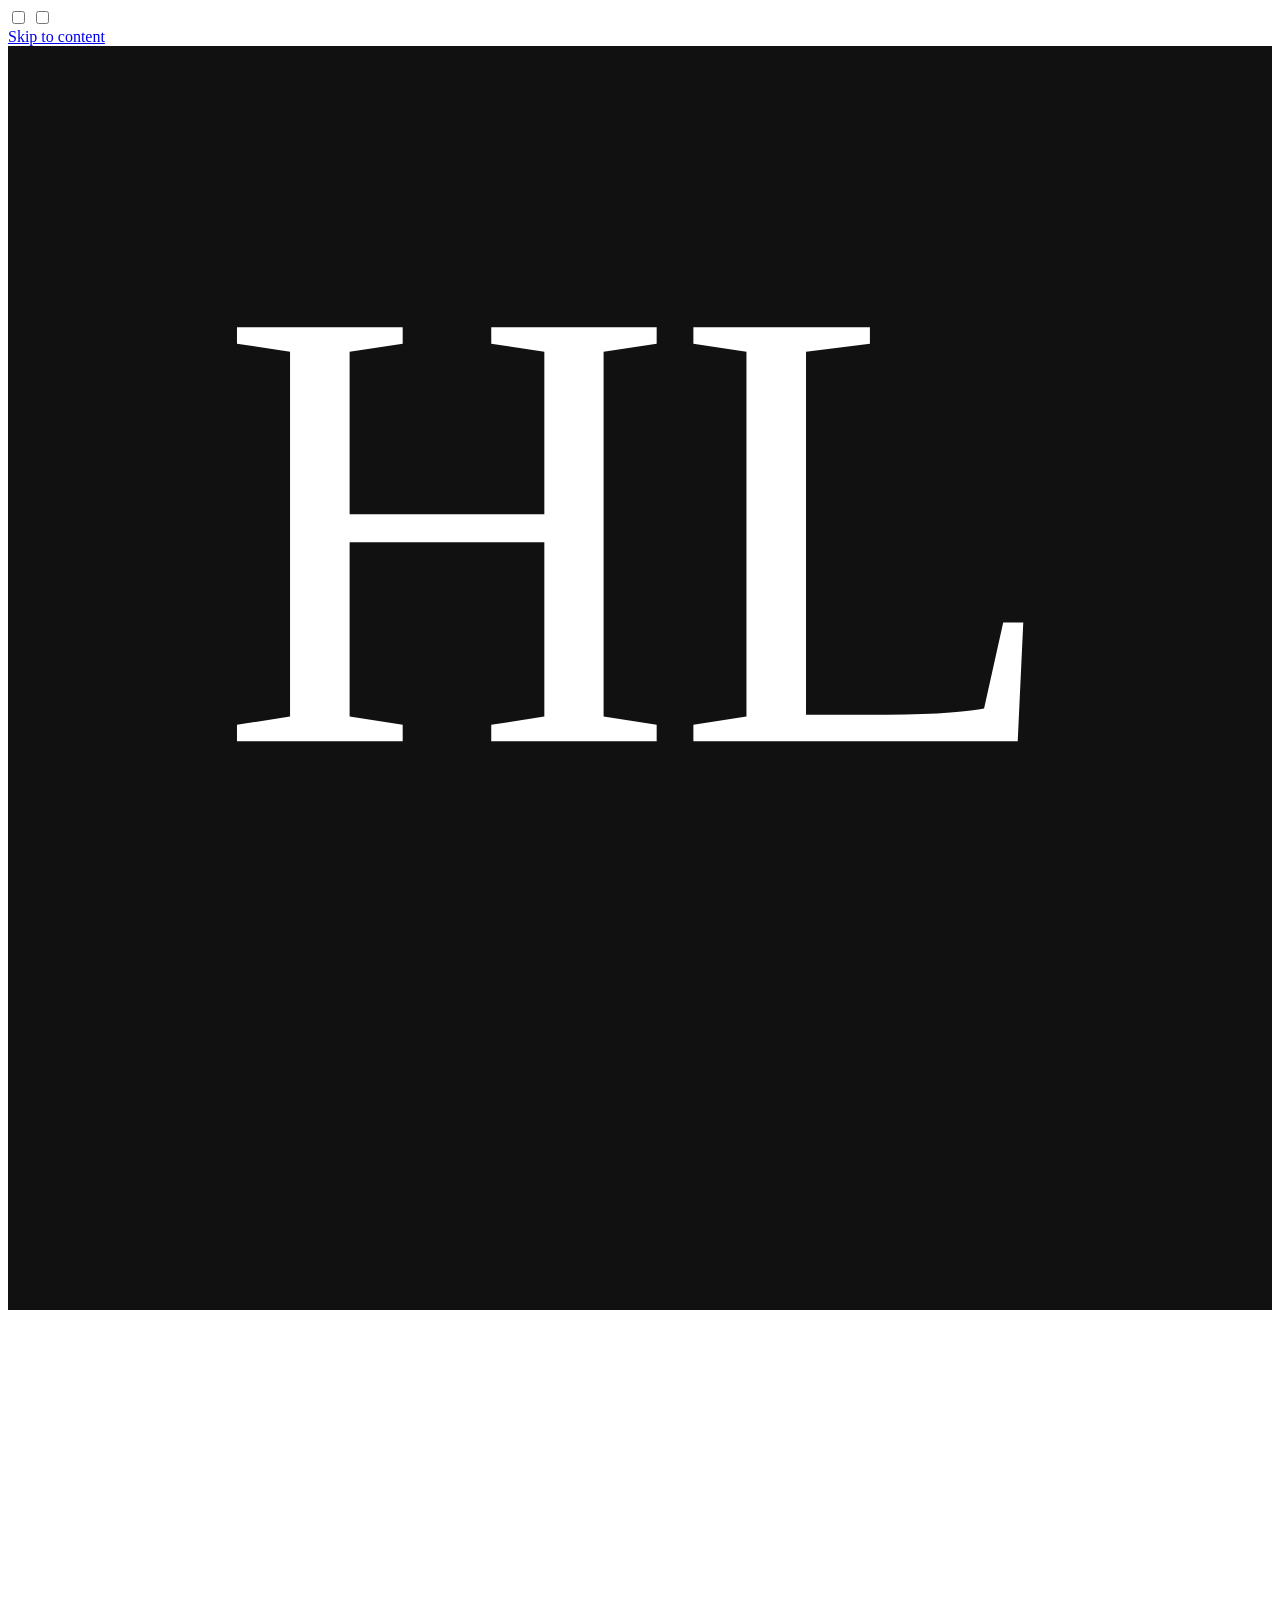
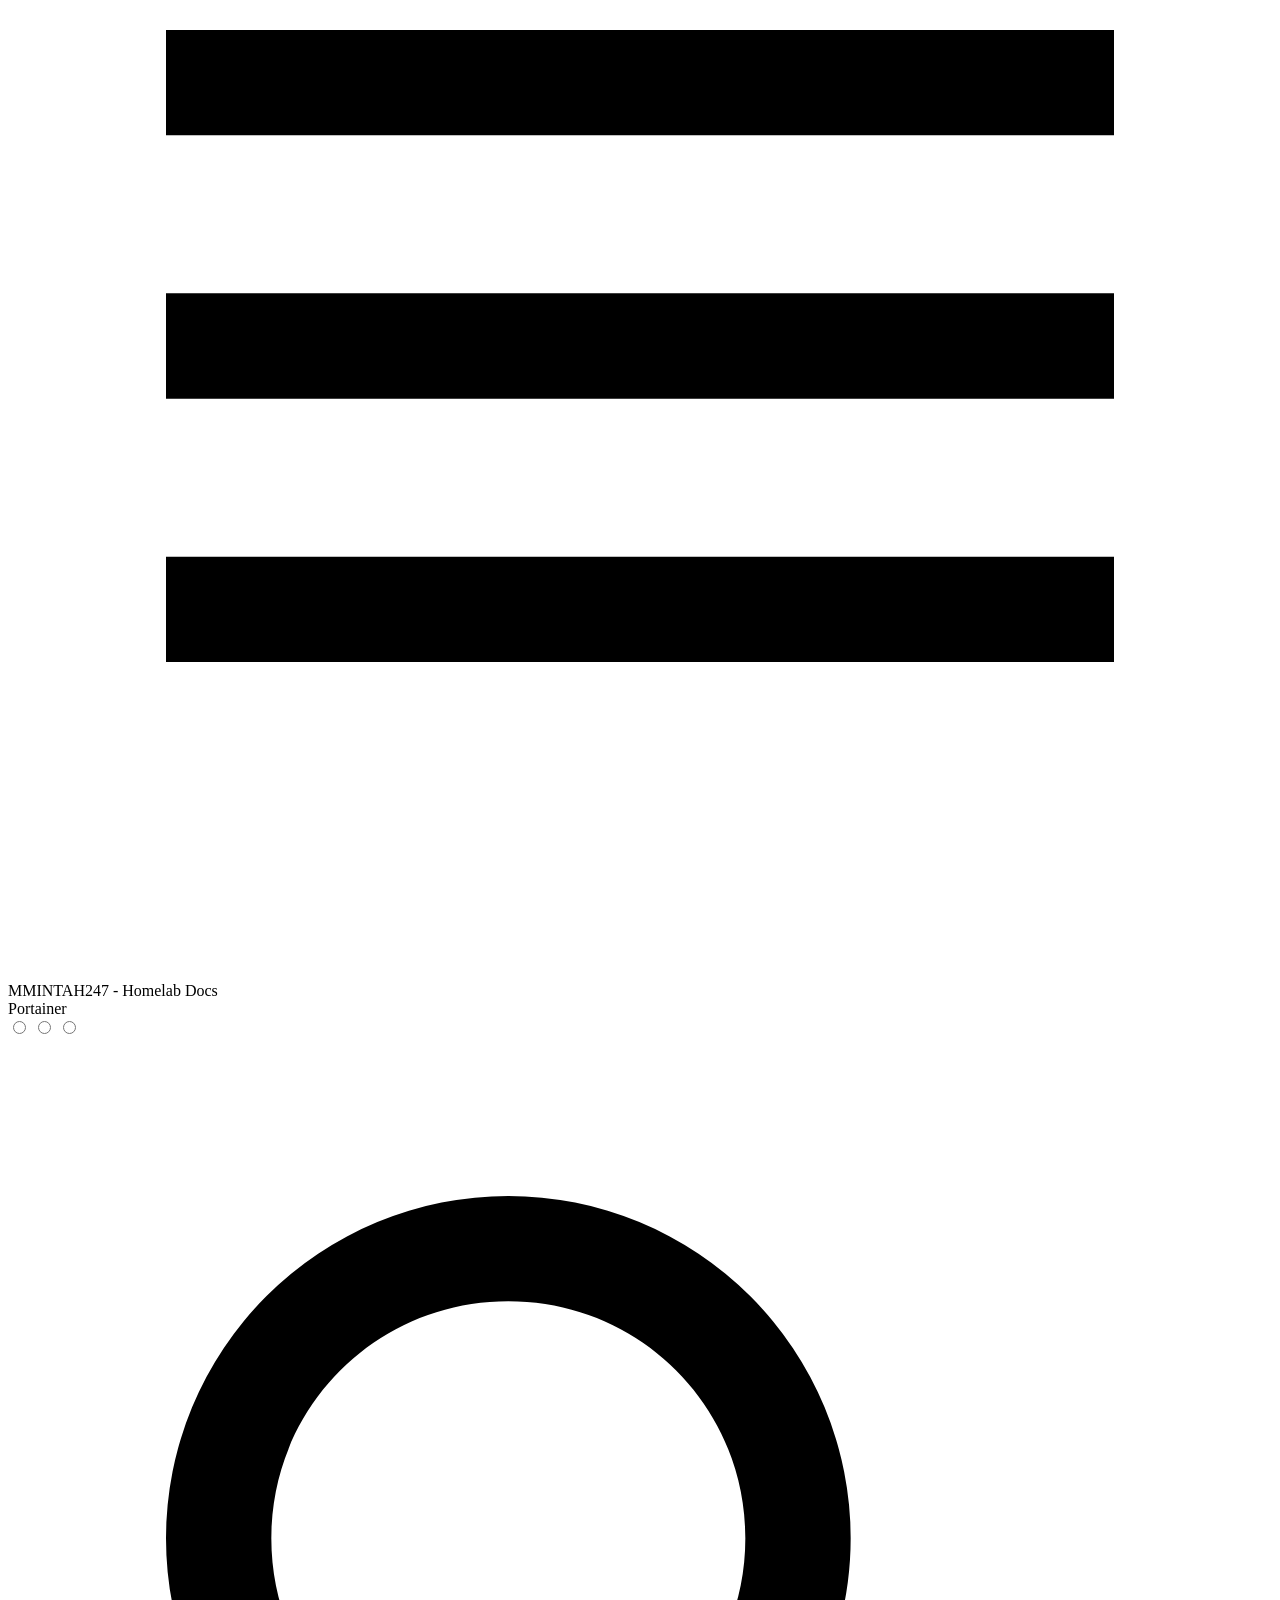
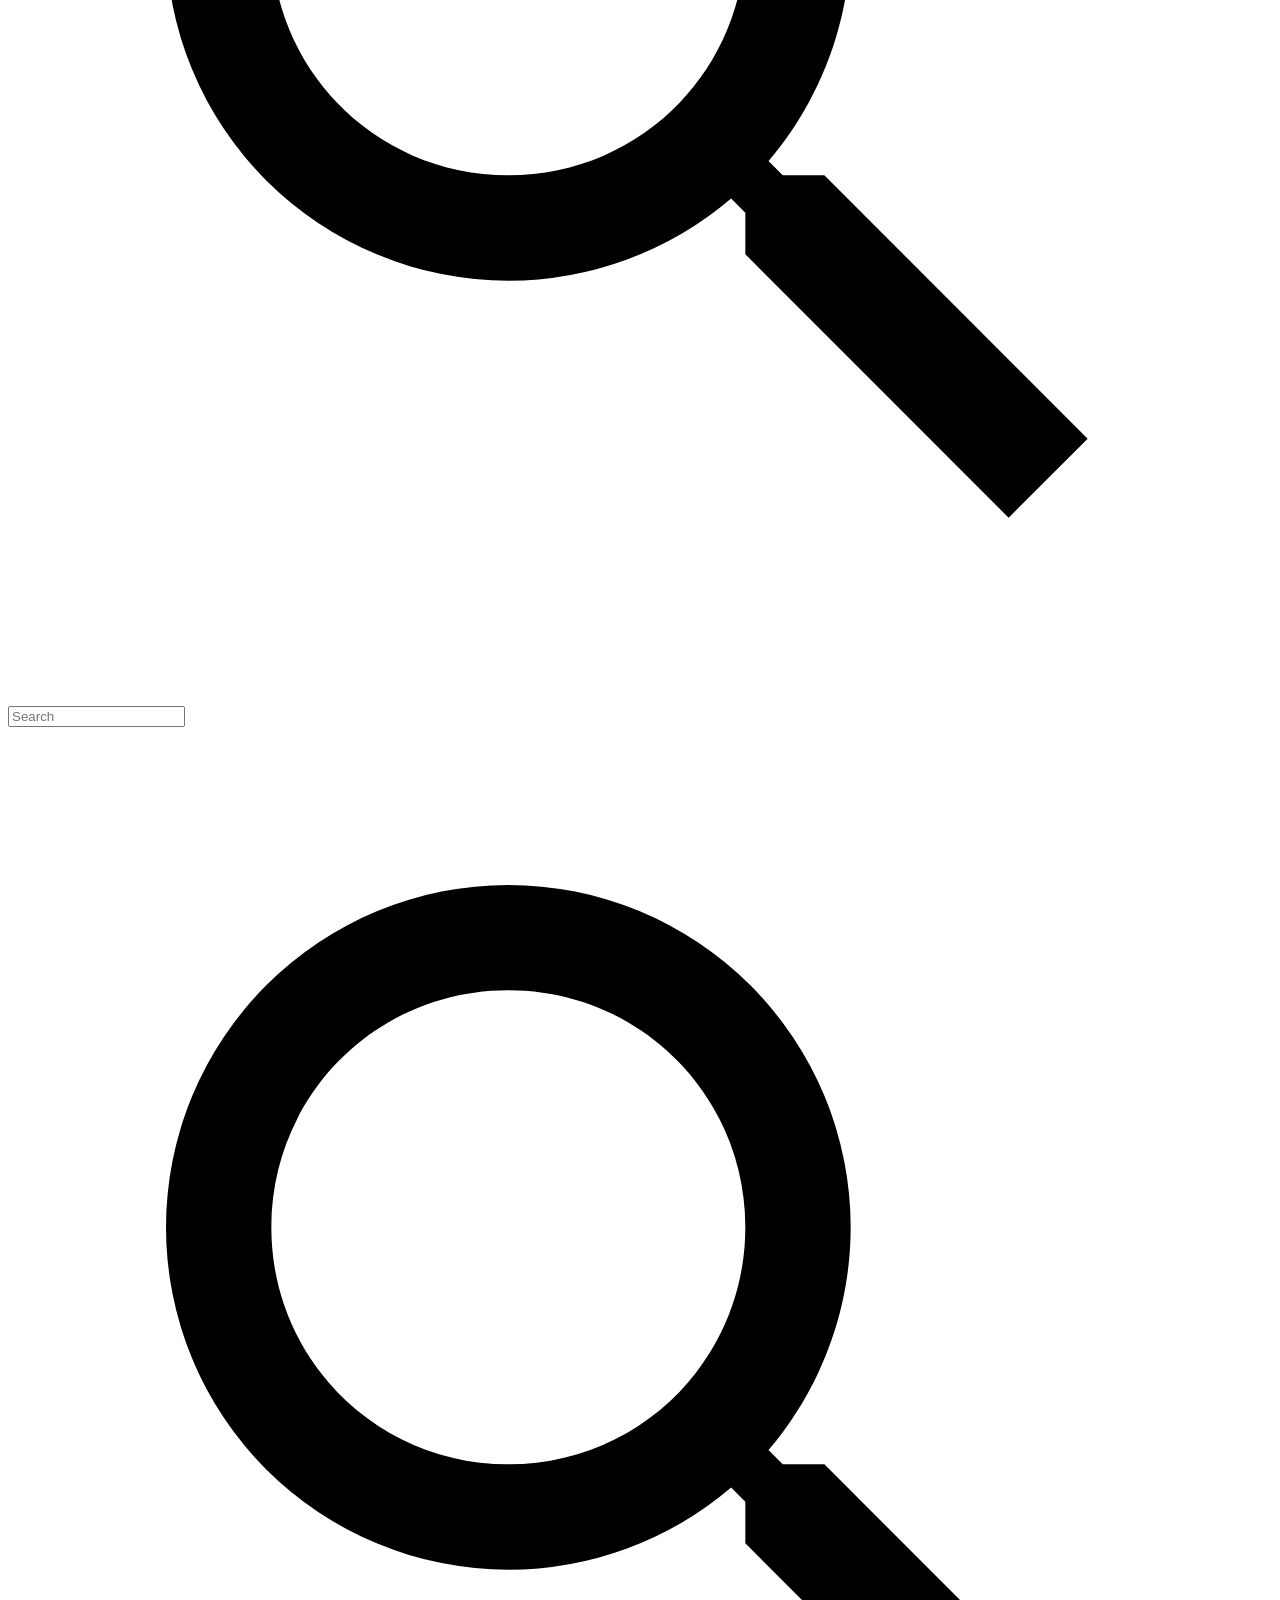
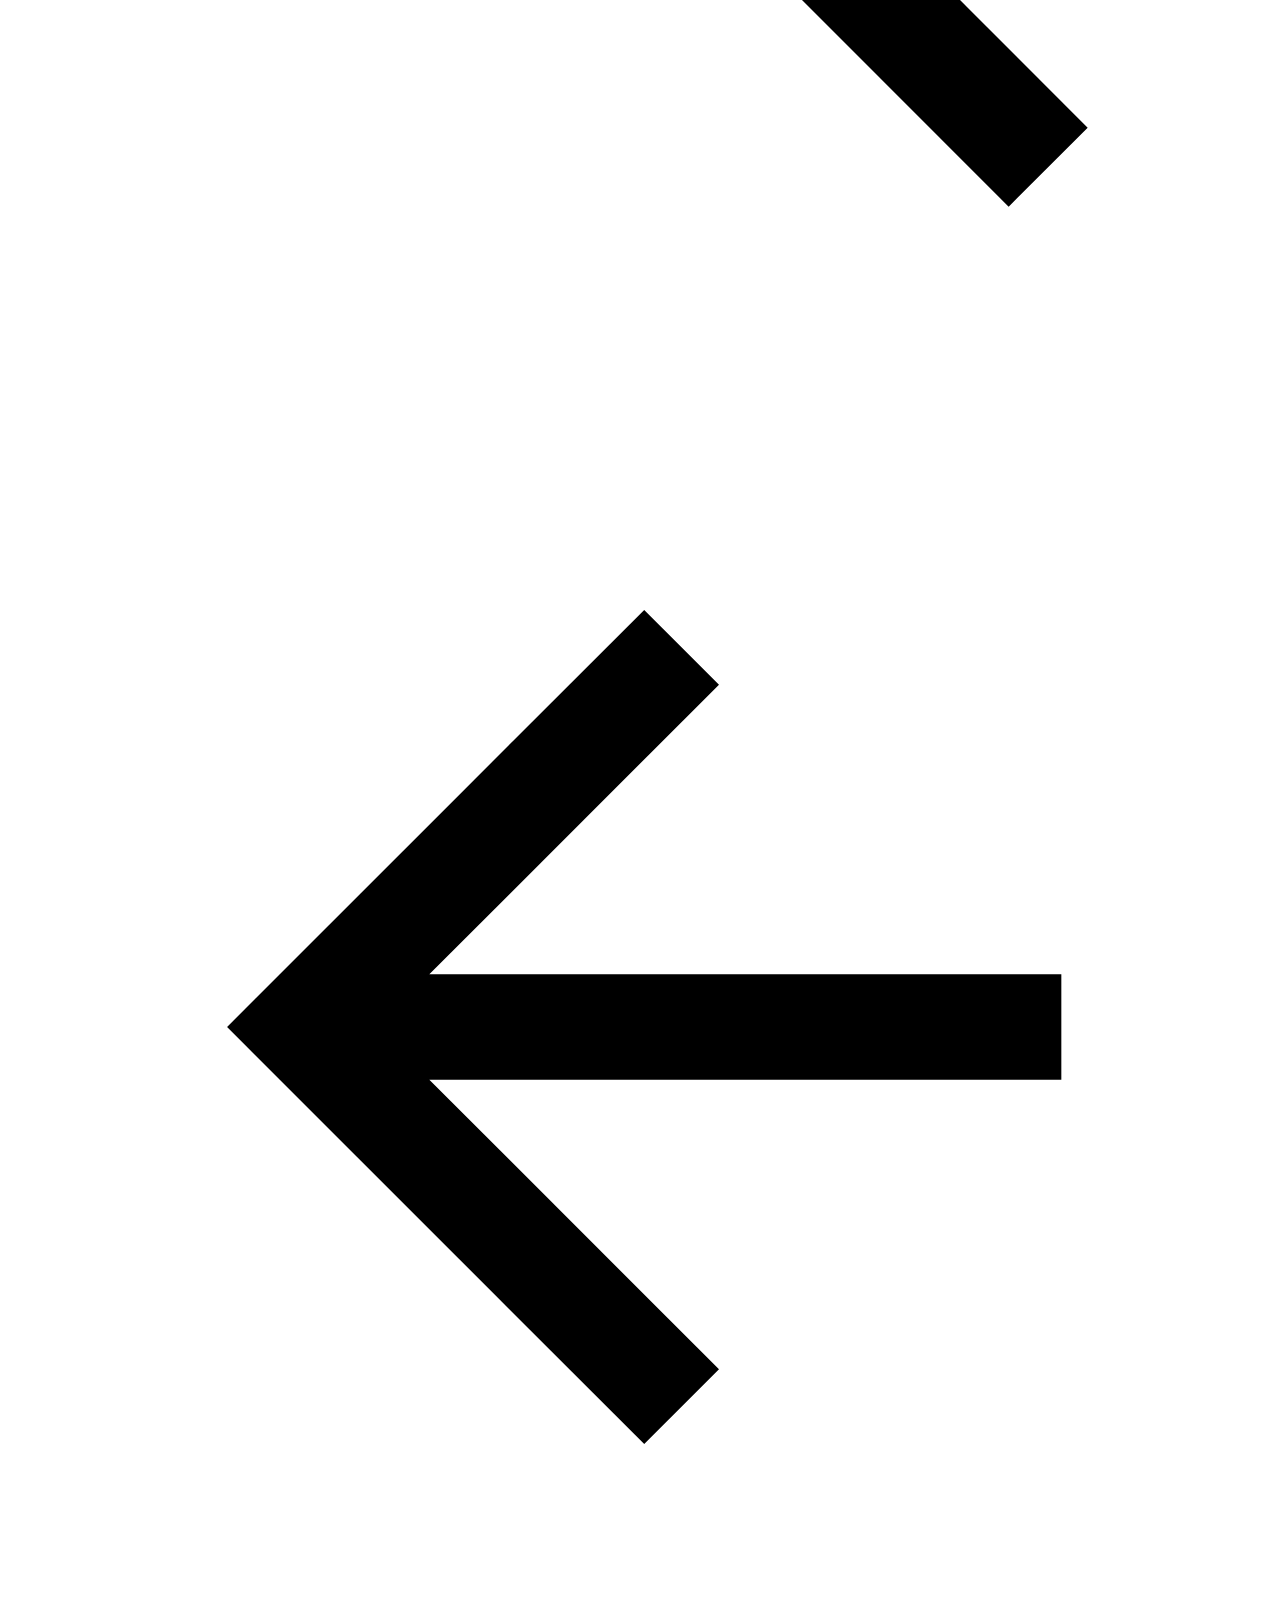
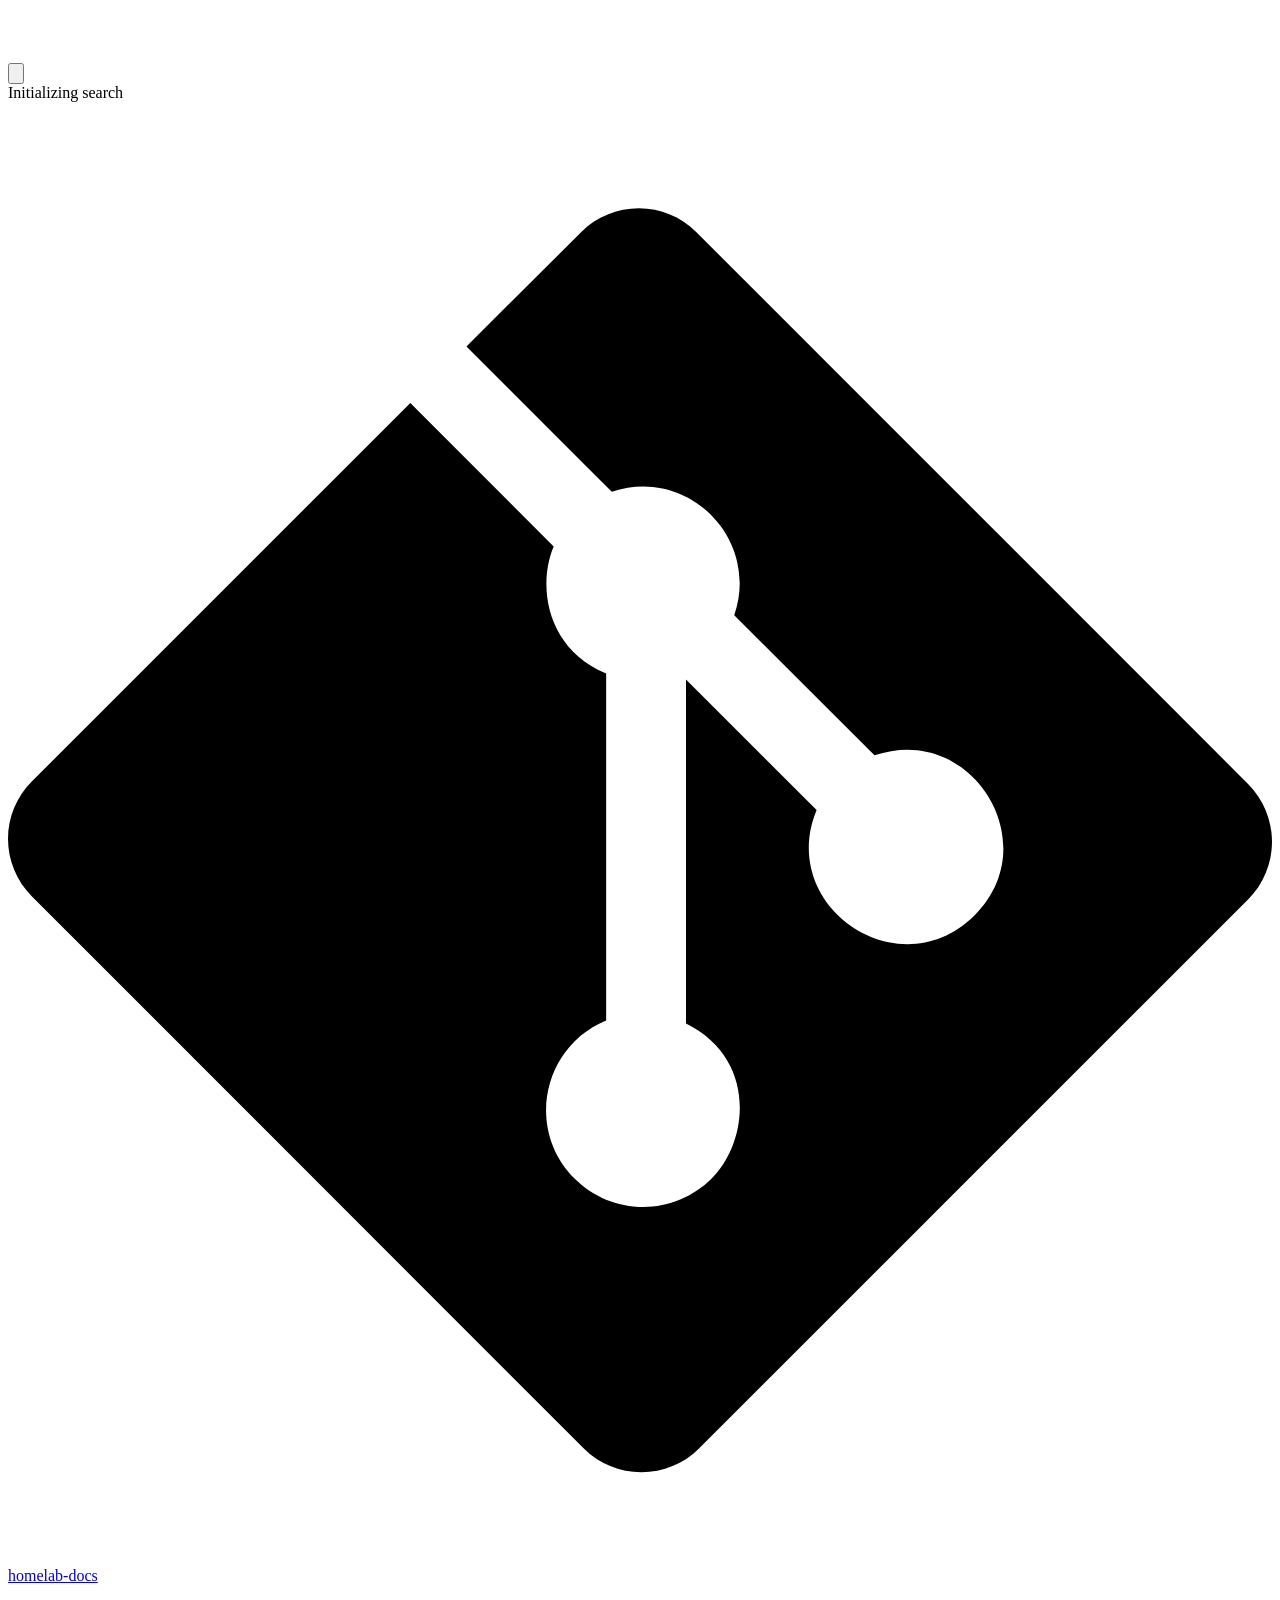
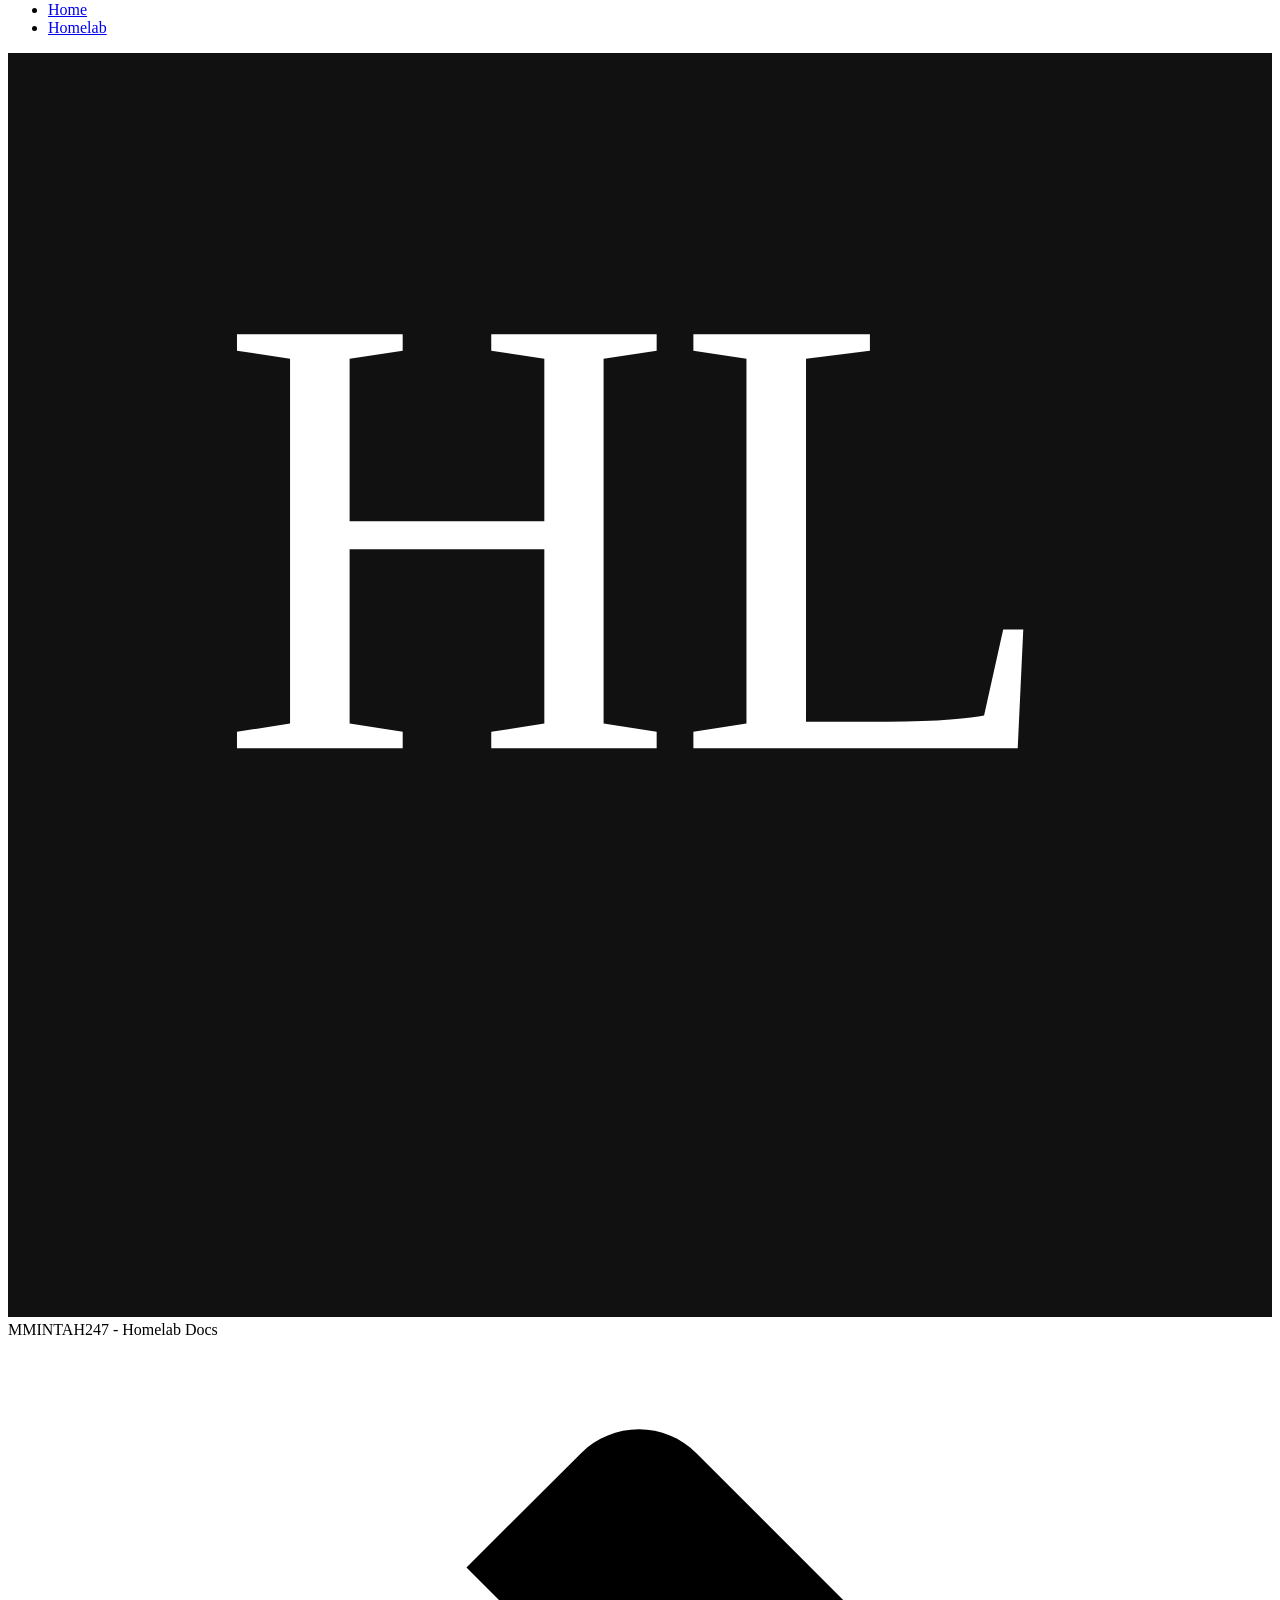
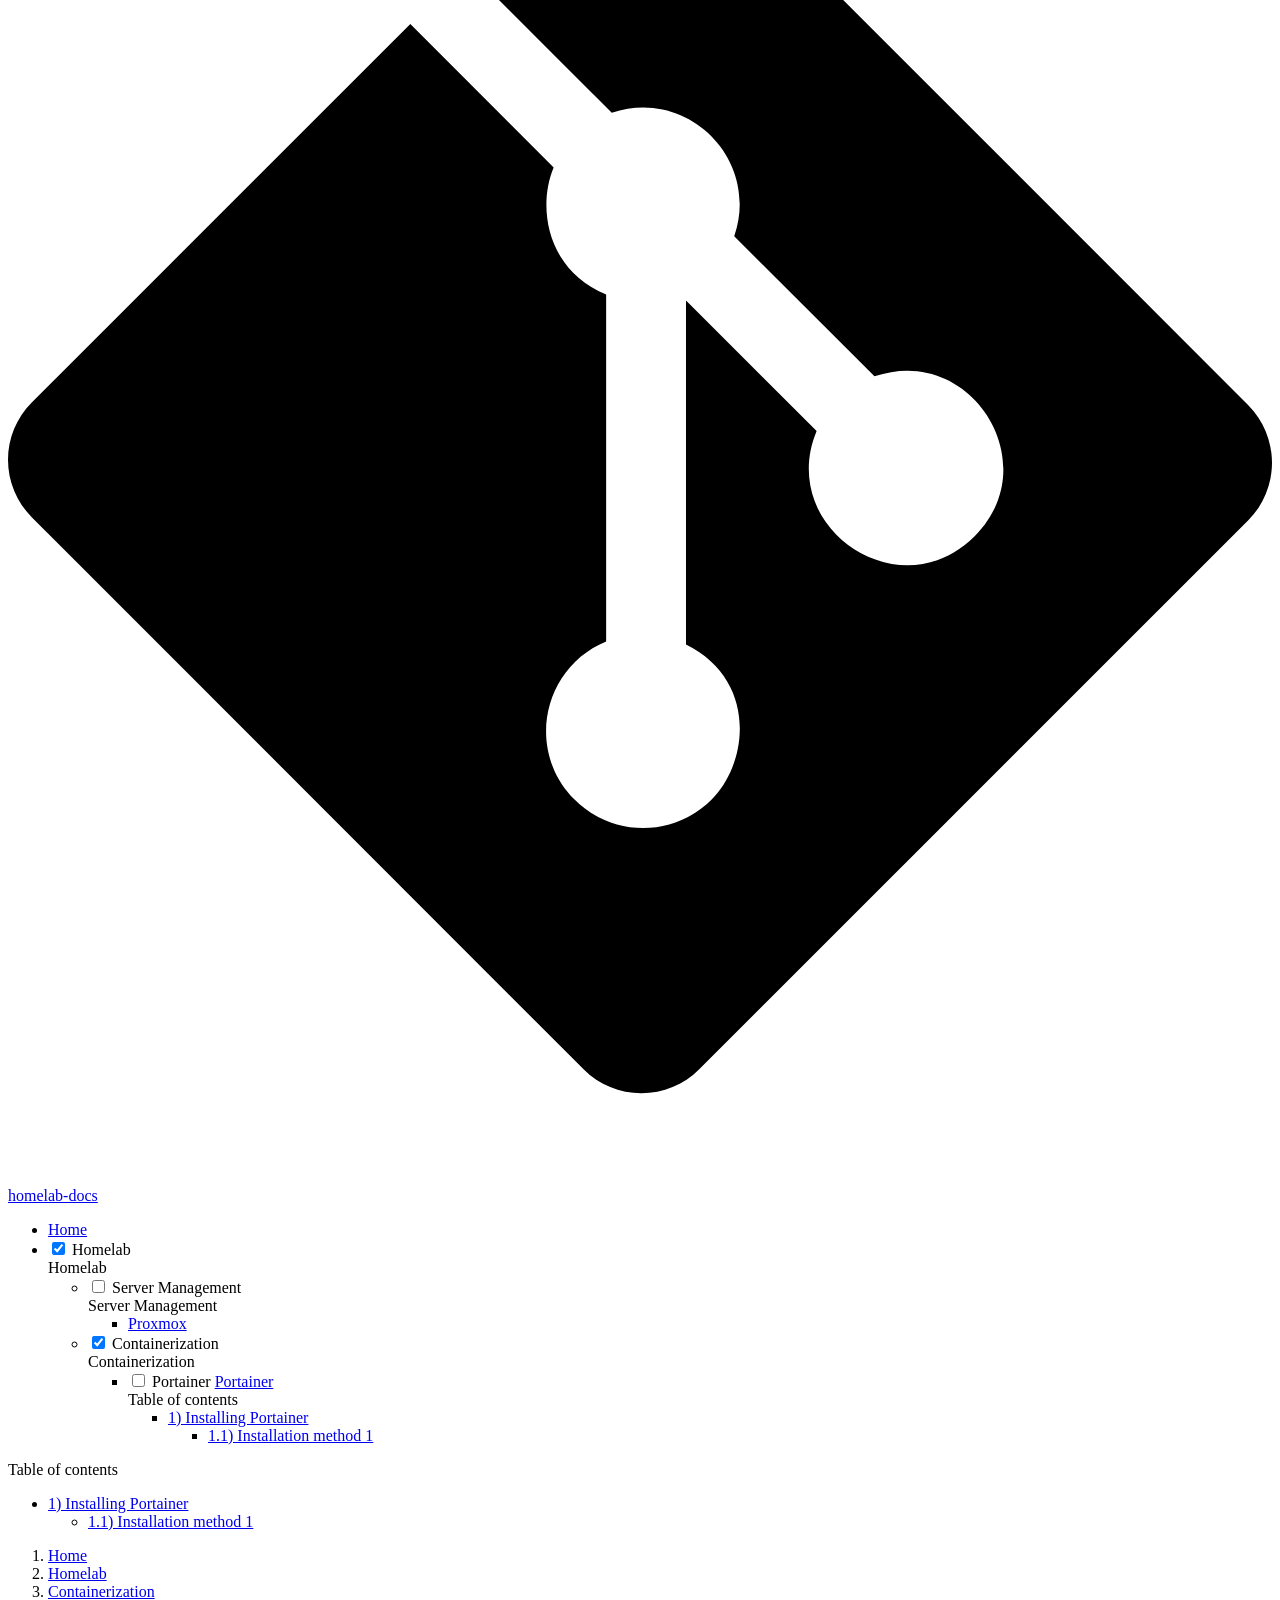
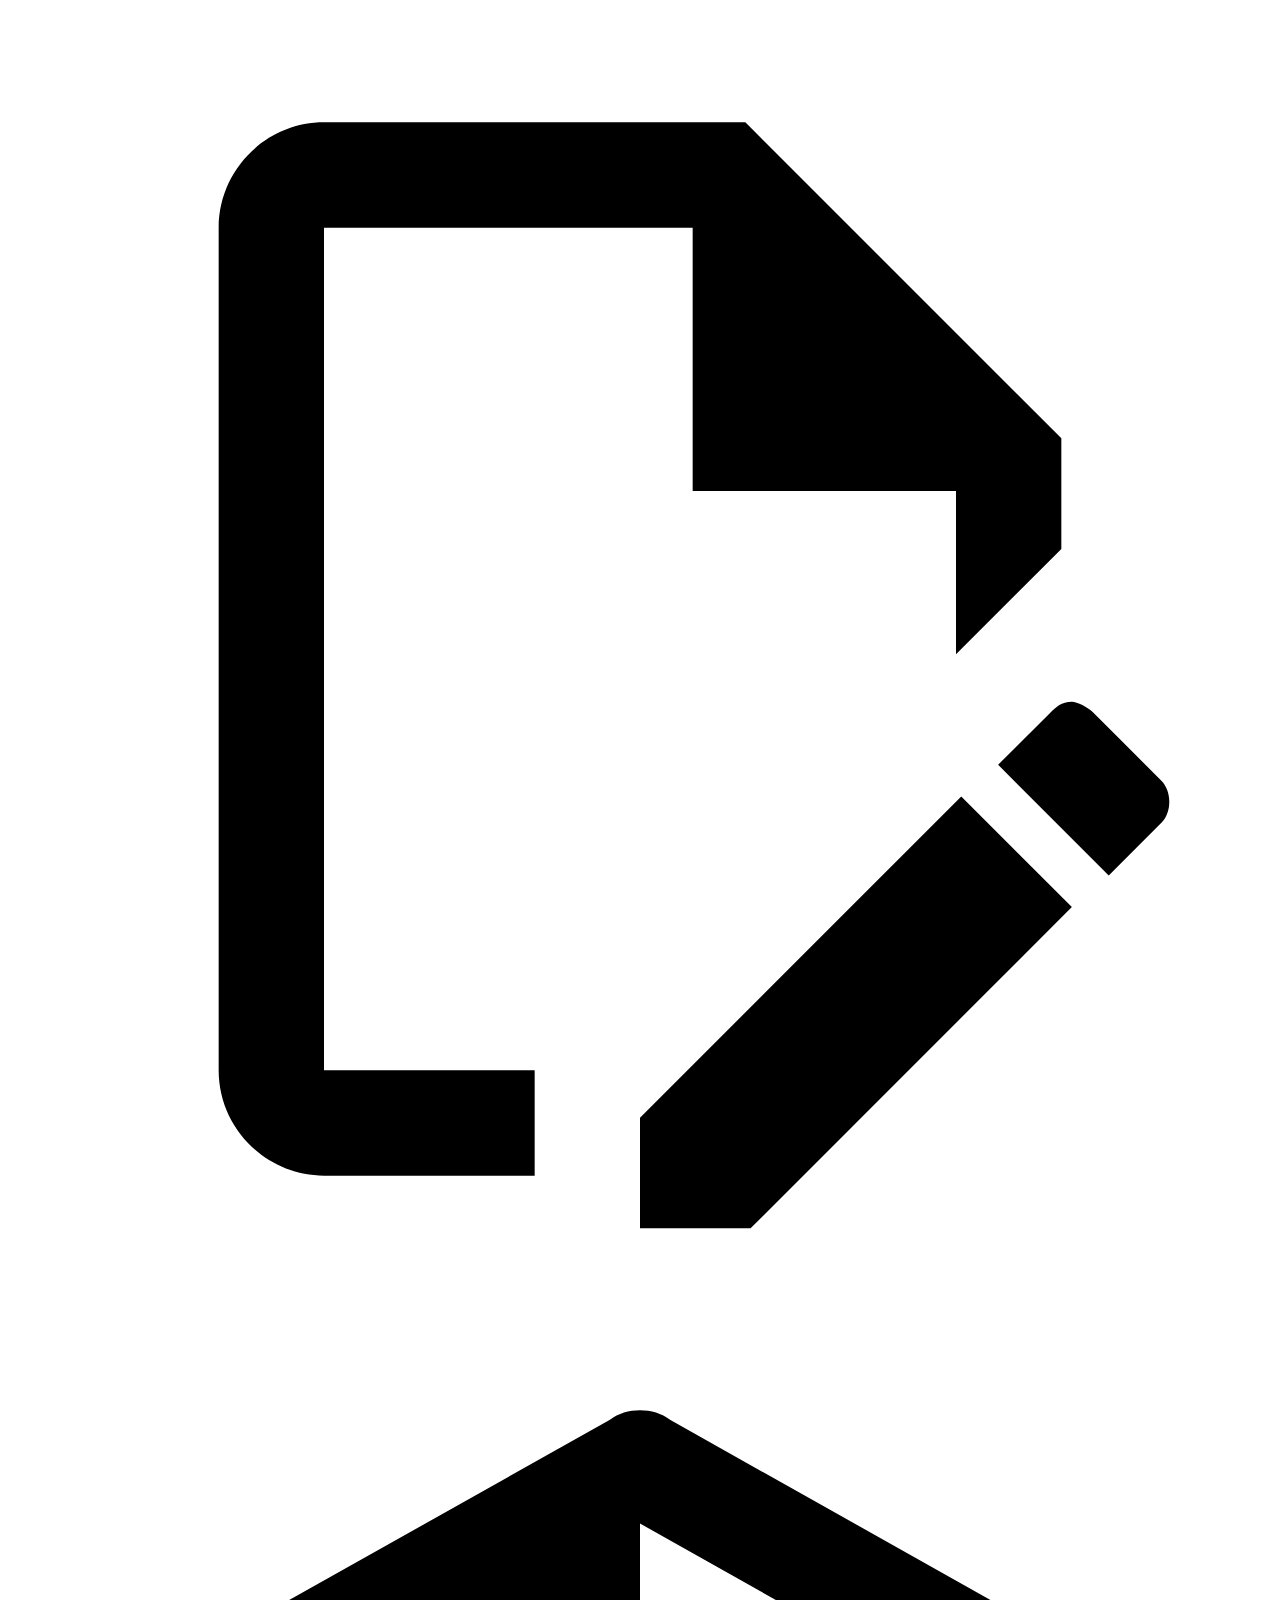
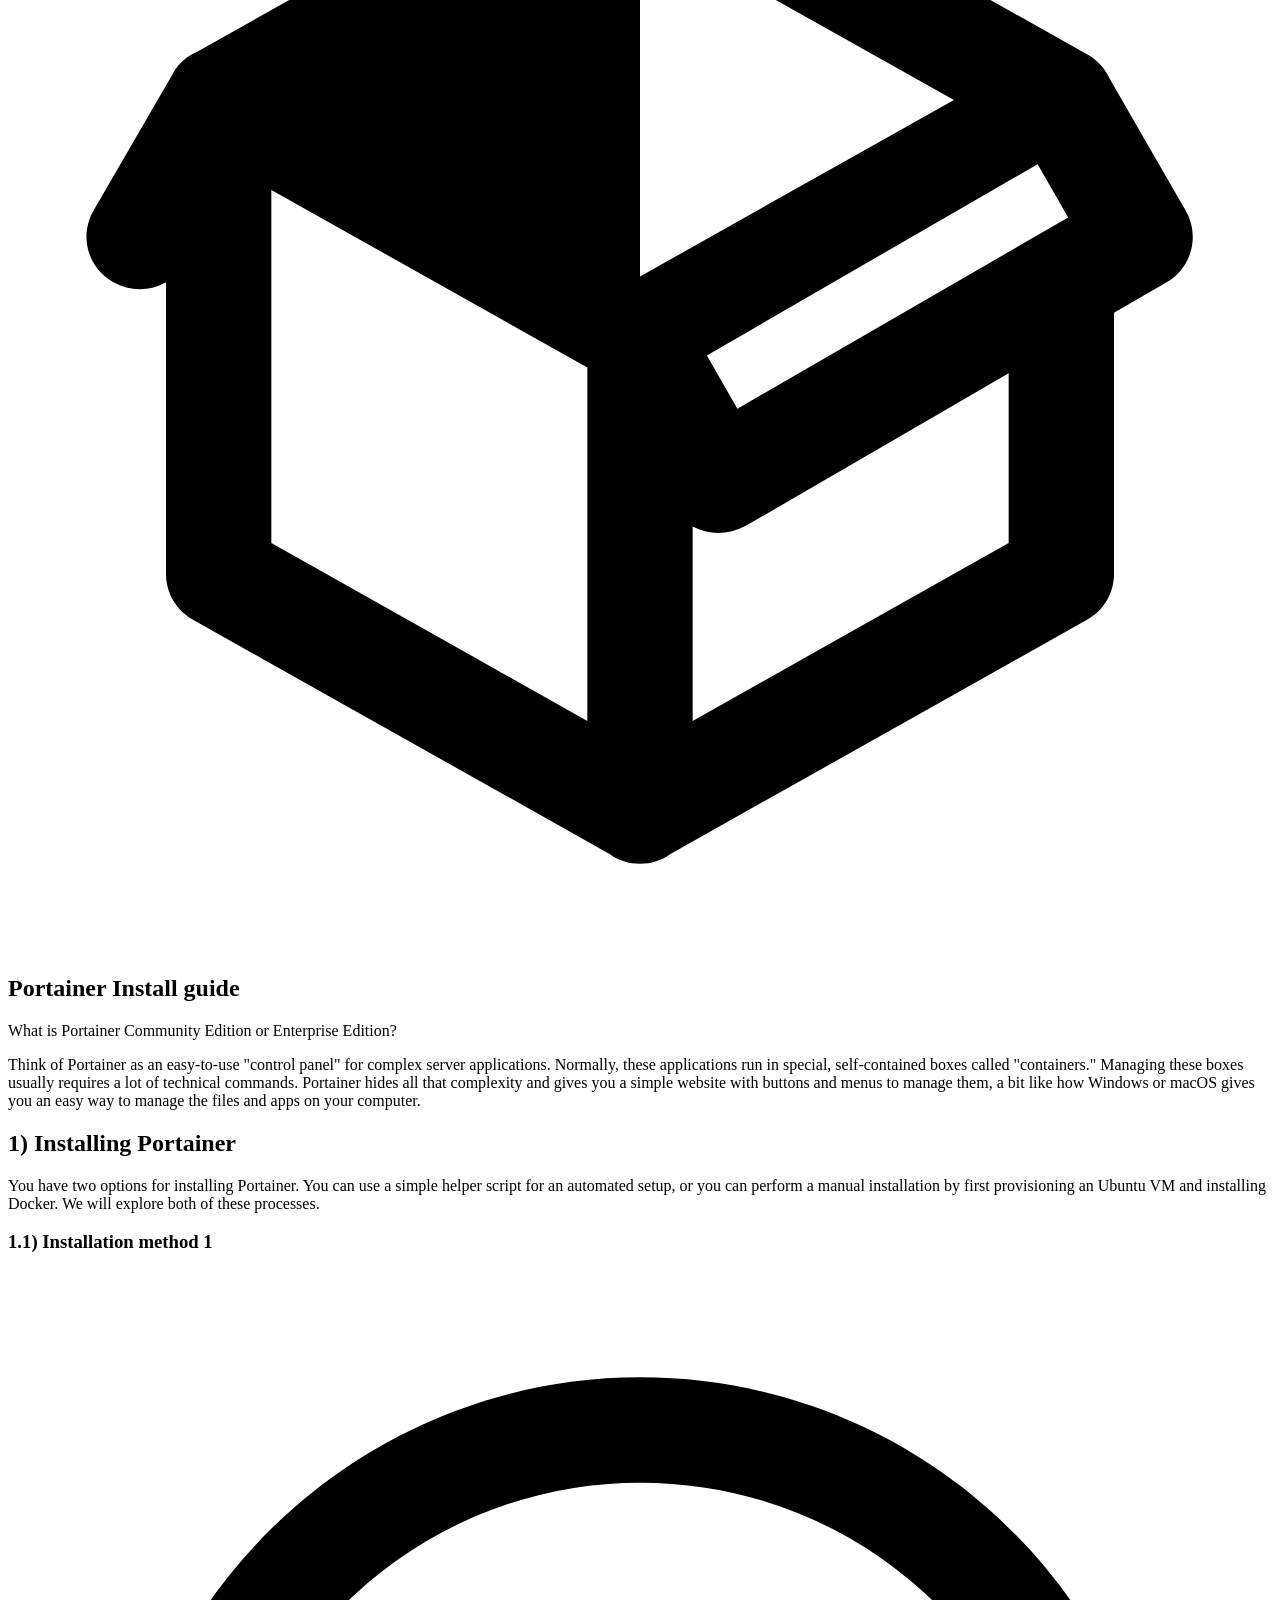
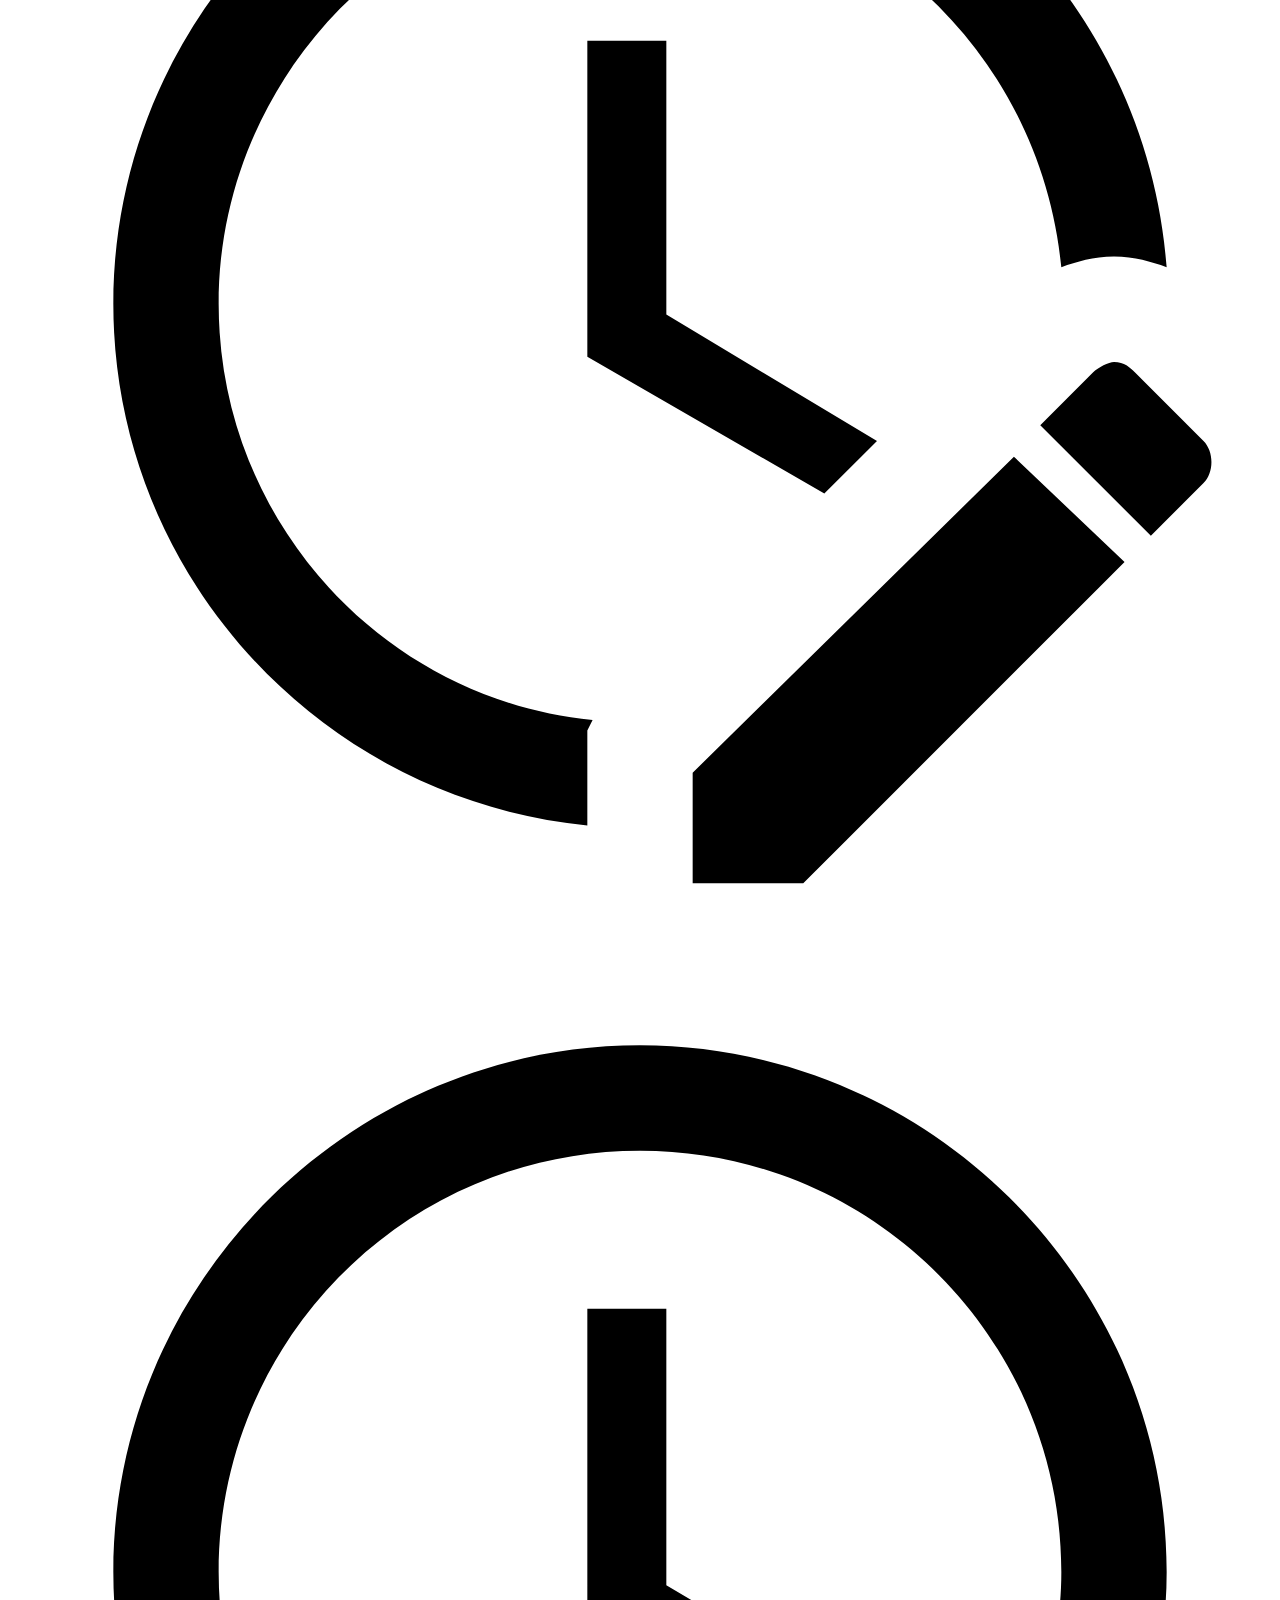
==== commit 3821cc2f: "made changes to the homepage and background and removed icons" ====
--- a/site/Homelab/containerization/portainer/index.html
+++ b/site/Homelab/containerization/portainer/index.html
@@ -1,2 +1,2 @@
-<!doctype html><html lang=en class=no-js> <head><meta charset=utf-8><meta name=viewport content="width=device-width,initial-scale=1"><meta name=description content="Knowledge base for my homelab"><link href=https://www.mmintah247.com/Homelab/containerization/portainer/ rel=canonical><link href=../../server-management/proxmox/ rel=prev><link rel=icon href=../../../assets/images/favicon.png><meta name=generator content="mkdocs-1.6.1, mkdocs-material-9.6.22"><title>📦 Portainer - MMINTAH247 - Homelab Docs</title><link rel=stylesheet href=../../../assets/stylesheets/main.84d31ad4.min.css><link rel=stylesheet href=../../../assets/stylesheets/palette.06af60db.min.css><link rel=preconnect href=https://fonts.gstatic.com crossorigin><link rel=stylesheet href="https://fonts.googleapis.com/css?family=Inter:300,300i,400,400i,700,700i%7CJetBrains+Mono:400,400i,700,700i&display=fallback"><style>:root{--md-text-font:"Inter";--md-code-font:"JetBrains Mono"}</style><link rel=stylesheet href=../../../css/timeago.css><link rel=stylesheet href=../../../stylesheets/extra.css><script>__md_scope=new URL("../../..",location),__md_hash=e=>[...e].reduce(((e,_)=>(e<<5)-e+_.charCodeAt(0)),0),__md_get=(e,_=localStorage,t=__md_scope)=>JSON.parse(_.getItem(t.pathname+"."+e)),__md_set=(e,_,t=localStorage,a=__md_scope)=>{try{t.setItem(a.pathname+"."+e,JSON.stringify(_))}catch(e){}}</script><script id=__analytics>function __md_analytics(){function e(){dataLayer.push(arguments)}window.dataLayer=window.dataLayer||[],e("js",new Date),e("config","G-XXXXXXXXXX"),document.addEventListener("DOMContentLoaded",(function(){document.forms.search&&document.forms.search.query.addEventListener("blur",(function(){this.value&&e("event","search",{search_term:this.value})}));document$.subscribe((function(){var t=document.forms.feedback;if(void 0!==t)for(var a of t.querySelectorAll("[type=submit]"))a.addEventListener("click",(function(a){a.preventDefault();var n=document.location.pathname,d=this.getAttribute("data-md-value");e("event","feedback",{page:n,data:d}),t.firstElementChild.disabled=!0;var r=t.querySelector(".md-feedback__note [data-md-value='"+d+"']");r&&(r.hidden=!1)})),t.hidden=!1})),location$.subscribe((function(t){e("config","G-XXXXXXXXXX",{page_path:t.pathname})}))}));var t=document.createElement("script");t.async=!0,t.src="https://www.googletagmanager.com/gtag/js?id=G-XXXXXXXXXX",document.getElementById("__analytics").insertAdjacentElement("afterEnd",t)}</script><script>"undefined"!=typeof __md_analytics&&__md_analytics()</script></head> <body dir=ltr data-md-color-scheme=default data-md-color-primary=indigo data-md-color-accent=indigo> <input class=md-toggle data-md-toggle=drawer type=checkbox id=__drawer autocomplete=off> <input class=md-toggle data-md-toggle=search type=checkbox id=__search autocomplete=off> <label class=md-overlay for=__drawer></label> <div data-md-component=skip> <a href=#portainer-install-guide class=md-skip> Skip to content </a> </div> <div data-md-component=announce> </div> <header class="md-header md-header--shadow md-header--lifted" data-md-component=header> <nav class="md-header__inner md-grid" aria-label=Header> <a href=../../.. title="MMINTAH247 - Homelab Docs" class="md-header__button md-logo" aria-label="MMINTAH247 - Homelab Docs" data-md-component=logo> <img src=../../../assets/images/logo.svg alt=logo> </a> <label class="md-header__button md-icon" for=__drawer> <svg xmlns=http://www.w3.org/2000/svg viewbox="0 0 24 24"><path d="M3 6h18v2H3zm0 5h18v2H3zm0 5h18v2H3z"/></svg> </label> <div class=md-header__title data-md-component=header-title> <div class=md-header__ellipsis> <div class=md-header__topic> <span class=md-ellipsis> MMINTAH247 - Homelab Docs </span> </div> <div class=md-header__topic data-md-component=header-topic> <span class=md-ellipsis> 📦 Portainer </span> </div> </div> </div> <form class=md-header__option data-md-component=palette> <input class=md-option data-md-color-media=(prefers-color-scheme) data-md-color-scheme=default data-md-color-primary=indigo data-md-color-accent=indigo aria-label="Switch to light mode" type=radio name=__palette id=__palette_0> <label class="md-header__button md-icon" title="Switch to light mode" for=__palette_1 hidden> <svg xmlns=http://www.w3.org/2000/svg viewbox="0 0 24 24"><path d="m14.3 16-.7-2h-3.2l-.7 2H7.8L11 7h2l3.2 9zM20 8.69V4h-4.69L12 .69 8.69 4H4v4.69L.69 12 4 15.31V20h4.69L12 23.31 15.31 20H20v-4.69L23.31 12zm-9.15 3.96h2.3L12 9z"/></svg> </label> <input class=md-option data-md-color-media="(prefers-color-scheme: light)" data-md-color-scheme=default data-md-color-primary=indigo data-md-color-accent=indigo aria-label="Switch to dark mode" type=radio name=__palette id=__palette_1> <label class="md-header__button md-icon" title="Switch to dark mode" for=__palette_2 hidden> <svg xmlns=http://www.w3.org/2000/svg viewbox="0 0 24 24"><path d="M12 8a4 4 0 0 0-4 4 4 4 0 0 0 4 4 4 4 0 0 0 4-4 4 4 0 0 0-4-4m0 10a6 6 0 0 1-6-6 6 6 0 0 1 6-6 6 6 0 0 1 6 6 6 6 0 0 1-6 6m8-9.31V4h-4.69L12 .69 8.69 4H4v4.69L.69 12 4 15.31V20h4.69L12 23.31 15.31 20H20v-4.69L23.31 12z"/></svg> </label> <input class=md-option data-md-color-media="(prefers-color-scheme: dark)" data-md-color-scheme=slate data-md-color-primary=indigo data-md-color-accent=indigo aria-label="Switch to system preference" type=radio name=__palette id=__palette_2> <label class="md-header__button md-icon" title="Switch to system preference" for=__palette_0 hidden> <svg xmlns=http://www.w3.org/2000/svg viewbox="0 0 24 24"><path d="M12 18c-.89 0-1.74-.2-2.5-.55C11.56 16.5 13 14.42 13 12s-1.44-4.5-3.5-5.45C10.26 6.2 11.11 6 12 6a6 6 0 0 1 6 6 6 6 0 0 1-6 6m8-9.31V4h-4.69L12 .69 8.69 4H4v4.69L.69 12 4 15.31V20h4.69L12 23.31 15.31 20H20v-4.69L23.31 12z"/></svg> </label> </form> <script>var palette=__md_get("__palette");if(palette&&palette.color){if("(prefers-color-scheme)"===palette.color.media){var media=matchMedia("(prefers-color-scheme: light)"),input=document.querySelector(media.matches?"[data-md-color-media='(prefers-color-scheme: light)']":"[data-md-color-media='(prefers-color-scheme: dark)']");palette.color.media=input.getAttribute("data-md-color-media"),palette.color.scheme=input.getAttribute("data-md-color-scheme"),palette.color.primary=input.getAttribute("data-md-color-primary"),palette.color.accent=input.getAttribute("data-md-color-accent")}for(var[key,value]of Object.entries(palette.color))document.body.setAttribute("data-md-color-"+key,value)}</script> <label class="md-header__button md-icon" for=__search> <svg xmlns=http://www.w3.org/2000/svg viewbox="0 0 24 24"><path d="M9.5 3A6.5 6.5 0 0 1 16 9.5c0 1.61-.59 3.09-1.56 4.23l.27.27h.79l5 5-1.5 1.5-5-5v-.79l-.27-.27A6.52 6.52 0 0 1 9.5 16 6.5 6.5 0 0 1 3 9.5 6.5 6.5 0 0 1 9.5 3m0 2C7 5 5 7 5 9.5S7 14 9.5 14 14 12 14 9.5 12 5 9.5 5"/></svg> </label> <div class=md-search data-md-component=search role=dialog> <label class=md-search__overlay for=__search></label> <div class=md-search__inner role=search> <form class=md-search__form name=search> <input type=text class=md-search__input name=query aria-label=Search placeholder=Search autocapitalize=off autocorrect=off autocomplete=off spellcheck=false data-md-component=search-query required> <label class="md-search__icon md-icon" for=__search> <svg xmlns=http://www.w3.org/2000/svg viewbox="0 0 24 24"><path d="M9.5 3A6.5 6.5 0 0 1 16 9.5c0 1.61-.59 3.09-1.56 4.23l.27.27h.79l5 5-1.5 1.5-5-5v-.79l-.27-.27A6.52 6.52 0 0 1 9.5 16 6.5 6.5 0 0 1 3 9.5 6.5 6.5 0 0 1 9.5 3m0 2C7 5 5 7 5 9.5S7 14 9.5 14 14 12 14 9.5 12 5 9.5 5"/></svg> <svg xmlns=http://www.w3.org/2000/svg viewbox="0 0 24 24"><path d="M20 11v2H8l5.5 5.5-1.42 1.42L4.16 12l7.92-7.92L13.5 5.5 8 11z"/></svg> </label> <nav class=md-search__options aria-label=Search> <button type=reset class="md-search__icon md-icon" title=Clear aria-label=Clear tabindex=-1> <svg xmlns=http://www.w3.org/2000/svg viewbox="0 0 24 24"><path d="M19 6.41 17.59 5 12 10.59 6.41 5 5 6.41 10.59 12 5 17.59 6.41 19 12 13.41 17.59 19 19 17.59 13.41 12z"/></svg> </button> </nav> <div class=md-search__suggest data-md-component=search-suggest></div> </form> <div class=md-search__output> <div class=md-search__scrollwrap tabindex=0 data-md-scrollfix> <div class=md-search-result data-md-component=search-result> <div class=md-search-result__meta> Initializing search </div> <ol class=md-search-result__list role=presentation></ol> </div> </div> </div> </div> </div> <div class=md-header__source> <a href=https://github.com/mmintah247/mmintah247-homelab title="Go to repository" class=md-source data-md-component=source> <div class="md-source__icon md-icon"> <svg xmlns=http://www.w3.org/2000/svg viewbox="0 0 448 512"><!-- Font Awesome Free 7.1.0 by @fontawesome - https://fontawesome.com License - https://fontawesome.com/license/free (Icons: CC BY 4.0, Fonts: SIL OFL 1.1, Code: MIT License) Copyright 2025 Fonticons, Inc.--><path d="M439.6 236.1 244 40.5c-5.4-5.5-12.8-8.5-20.4-8.5s-15 3-20.4 8.4L162.5 81l51.5 51.5c27.1-9.1 52.7 16.8 43.4 43.7l49.7 49.7c34.2-11.8 61.2 31 35.5 56.7-26.5 26.5-70.2-2.9-56-37.3L240.3 199v121.9c25.3 12.5 22.3 41.8 9.1 55-6.4 6.4-15.2 10.1-24.3 10.1s-17.8-3.6-24.3-10.1c-17.6-17.6-11.1-46.9 11.2-56v-123c-20.8-8.5-24.6-30.7-18.6-45L142.6 101 8.5 235.1C3 240.6 0 247.9 0 255.5s3 15 8.5 20.4l195.6 195.7c5.4 5.4 12.7 8.4 20.4 8.4s15-3 20.4-8.4l194.7-194.7c5.4-5.4 8.4-12.8 8.4-20.4s-3-15-8.4-20.4"/></svg> </div> <div class=md-source__repository> homelab-docs </div> </a> </div> </nav> <nav class=md-tabs aria-label=Tabs data-md-component=tabs> <div class=md-grid> <ul class=md-tabs__list> <li class=md-tabs__item> <a href=../../.. class=md-tabs__link> 🏠 Home </a> </li> <li class="md-tabs__item md-tabs__item--active"> <a href=../../server-management/proxmox/ class=md-tabs__link> 🖥️ Homelab </a> </li> </ul> </div> </nav> </header> <div class=md-container data-md-component=container> <main class=md-main data-md-component=main> <div class="md-main__inner md-grid"> <div class="md-sidebar md-sidebar--primary" data-md-component=sidebar data-md-type=navigation> <div class=md-sidebar__scrollwrap> <div class=md-sidebar__inner> <nav class="md-nav md-nav--primary md-nav--lifted" aria-label=Navigation data-md-level=0> <label class=md-nav__title for=__drawer> <a href=../../.. title="MMINTAH247 - Homelab Docs" class="md-nav__button md-logo" aria-label="MMINTAH247 - Homelab Docs" data-md-component=logo> <img src=../../../assets/images/logo.svg alt=logo> </a> MMINTAH247 - Homelab Docs </label> <div class=md-nav__source> <a href=https://github.com/mmintah247/mmintah247-homelab title="Go to repository" class=md-source data-md-component=source> <div class="md-source__icon md-icon"> <svg xmlns=http://www.w3.org/2000/svg viewbox="0 0 448 512"><!-- Font Awesome Free 7.1.0 by @fontawesome - https://fontawesome.com License - https://fontawesome.com/license/free (Icons: CC BY 4.0, Fonts: SIL OFL 1.1, Code: MIT License) Copyright 2025 Fonticons, Inc.--><path d="M439.6 236.1 244 40.5c-5.4-5.5-12.8-8.5-20.4-8.5s-15 3-20.4 8.4L162.5 81l51.5 51.5c27.1-9.1 52.7 16.8 43.4 43.7l49.7 49.7c34.2-11.8 61.2 31 35.5 56.7-26.5 26.5-70.2-2.9-56-37.3L240.3 199v121.9c25.3 12.5 22.3 41.8 9.1 55-6.4 6.4-15.2 10.1-24.3 10.1s-17.8-3.6-24.3-10.1c-17.6-17.6-11.1-46.9 11.2-56v-123c-20.8-8.5-24.6-30.7-18.6-45L142.6 101 8.5 235.1C3 240.6 0 247.9 0 255.5s3 15 8.5 20.4l195.6 195.7c5.4 5.4 12.7 8.4 20.4 8.4s15-3 20.4-8.4l194.7-194.7c5.4-5.4 8.4-12.8 8.4-20.4s-3-15-8.4-20.4"/></svg> </div> <div class=md-source__repository> homelab-docs </div> </a> </div> <ul class=md-nav__list data-md-scrollfix> <li class=md-nav__item> <a href=../../.. class=md-nav__link> <span class=md-ellipsis> 🏠 Home </span> </a> </li> <li class="md-nav__item md-nav__item--active md-nav__item--section md-nav__item--nested"> <input class="md-nav__toggle md-toggle " type=checkbox id=__nav_2 checked> <label class=md-nav__link for=__nav_2 id=__nav_2_label tabindex> <span class=md-ellipsis> 🖥️ Homelab </span> <span class="md-nav__icon md-icon"></span> </label> <nav class=md-nav data-md-level=1 aria-labelledby=__nav_2_label aria-expanded=true> <label class=md-nav__title for=__nav_2> <span class="md-nav__icon md-icon"></span> 🖥️ Homelab </label> <ul class=md-nav__list data-md-scrollfix> <li class="md-nav__item md-nav__item--section md-nav__item--nested"> <input class="md-nav__toggle md-toggle " type=checkbox id=__nav_2_1> <label class=md-nav__link for=__nav_2_1 id=__nav_2_1_label tabindex> <span class=md-ellipsis> 🧰 Server Management </span> <span class="md-nav__icon md-icon"></span> </label> <nav class=md-nav data-md-level=2 aria-labelledby=__nav_2_1_label aria-expanded=false> <label class=md-nav__title for=__nav_2_1> <span class="md-nav__icon md-icon"></span> 🧰 Server Management </label> <ul class=md-nav__list data-md-scrollfix> <li class=md-nav__item> <a href=../../server-management/proxmox/ class=md-nav__link> <span class=md-ellipsis> 🧩 Proxmox </span> </a> </li> </ul> </nav> </li> <li class="md-nav__item md-nav__item--active md-nav__item--section md-nav__item--nested"> <input class="md-nav__toggle md-toggle " type=checkbox id=__nav_2_2 checked> <label class=md-nav__link for=__nav_2_2 id=__nav_2_2_label tabindex> <span class=md-ellipsis> 🐳 Containerization </span> <span class="md-nav__icon md-icon"></span> </label> <nav class=md-nav data-md-level=2 aria-labelledby=__nav_2_2_label aria-expanded=true> <label class=md-nav__title for=__nav_2_2> <span class="md-nav__icon md-icon"></span> 🐳 Containerization </label> <ul class=md-nav__list data-md-scrollfix> <li class="md-nav__item md-nav__item--active"> <input class="md-nav__toggle md-toggle" type=checkbox id=__toc> <label class="md-nav__link md-nav__link--active" for=__toc> <span class=md-ellipsis> 📦 Portainer </span> <span class="md-nav__icon md-icon"></span> </label> <a href=./ class="md-nav__link md-nav__link--active"> <span class=md-ellipsis> 📦 Portainer </span> </a> <nav class="md-nav md-nav--secondary" aria-label="Table of contents"> <label class=md-nav__title for=__toc> <span class="md-nav__icon md-icon"></span> Table of contents </label> <ul class=md-nav__list data-md-component=toc data-md-scrollfix> <li class=md-nav__item> <a href=#1-installing-portainer class=md-nav__link> <span class=md-ellipsis> 1) Installing Portainer </span> </a> <nav class=md-nav aria-label="1) Installing Portainer"> <ul class=md-nav__list> <li class=md-nav__item> <a href=#11-installation-method-1 class=md-nav__link> <span class=md-ellipsis> 1.1) Installation method 1 </span> </a> </li> </ul> </nav> </li> </ul> </nav> </li> </ul> </nav> </li> </ul> </nav> </li> </ul> </nav> </div> </div> </div> <div class="md-sidebar md-sidebar--secondary" data-md-component=sidebar data-md-type=toc> <div class=md-sidebar__scrollwrap> <div class=md-sidebar__inner> <nav class="md-nav md-nav--secondary" aria-label="Table of contents"> <label class=md-nav__title for=__toc> <span class="md-nav__icon md-icon"></span> Table of contents </label> <ul class=md-nav__list data-md-component=toc data-md-scrollfix> <li class=md-nav__item> <a href=#1-installing-portainer class=md-nav__link> <span class=md-ellipsis> 1) Installing Portainer </span> </a> <nav class=md-nav aria-label="1) Installing Portainer"> <ul class=md-nav__list> <li class=md-nav__item> <a href=#11-installation-method-1 class=md-nav__link> <span class=md-ellipsis> 1.1) Installation method 1 </span> </a> </li> </ul> </nav> </li> </ul> </nav> </div> </div> </div> <div class=md-content data-md-component=content> <article class="md-content__inner md-typeset"> <a href=https://github.com/mmintah247/mmintah247-homelab/edit/main/docs/Homelab/containerization/portainer.md title="Edit this page" class="md-content__button md-icon" rel=edit> <svg xmlns=http://www.w3.org/2000/svg viewbox="0 0 24 24"><path d="M10 20H6V4h7v5h5v3.1l2-2V8l-6-6H6c-1.1 0-2 .9-2 2v16c0 1.1.9 2 2 2h4zm10.2-7c.1 0 .3.1.4.2l1.3 1.3c.2.2.2.6 0 .8l-1 1-2.1-2.1 1-1c.1-.1.2-.2.4-.2m0 3.9L14.1 23H12v-2.1l6.1-6.1z"/></svg> </a> <h1 id=portainer-install-guide><span class=twemoji><svg xmlns=http://www.w3.org/2000/svg viewbox="0 0 24 24"><path d="M2 10.96a.985.985 0 0 1-.37-1.37L3.13 7c.11-.2.28-.34.47-.42l7.83-4.4c.16-.12.36-.18.57-.18s.41.06.57.18l7.9 4.44c.19.1.35.26.44.46l1.45 2.52c.28.48.11 1.09-.36 1.36l-1 .58v4.96c0 .38-.21.71-.53.88l-7.9 4.44c-.16.12-.36.18-.57.18s-.41-.06-.57-.18l-7.9-4.44A.99.99 0 0 1 3 16.5v-5.54c-.3.17-.68.18-1 0m10-6.81v6.7l5.96-3.35zM5 15.91l6 3.38v-6.71L5 9.21zm14 0v-3.22l-5 2.9c-.33.18-.7.17-1 .01v3.69zm-5.15-2.55 6.28-3.63-.58-1.01-6.28 3.63z"/></svg></span> Portainer Install guide</h1> <div class="admonition note"> <p class=admonition-title>What is Portainer Community Edition or Enterprise Edition?</p> <p>Think of Portainer as an easy-to-use "control panel" for complex server applications. Normally, these applications run in special, self-contained boxes called "containers." Managing these boxes usually requires a lot of technical commands. Portainer hides all that complexity and gives you a simple website with buttons and menus to manage them, a bit like how Windows or macOS gives you an easy way to manage the files and apps on your computer.</p> </div> <h2 id=1-installing-portainer>1) Installing Portainer</h2> <p>You have two options for installing Portainer. You can use a simple helper script for an automated setup, or you can perform a manual installation by first provisioning an Ubuntu VM and installing Docker. We will explore both of these processes.</p> <h3 id=11-installation-method-1>1.1) Installation method 1</h3> <aside class=md-source-file> <span class=md-source-file__fact> <span class=md-icon title="Last update"> <svg xmlns=http://www.w3.org/2000/svg viewbox="0 0 24 24"><path d="M21 13.1c-.1 0-.3.1-.4.2l-1 1 2.1 2.1 1-1c.2-.2.2-.6 0-.8l-1.3-1.3c-.1-.1-.2-.2-.4-.2m-1.9 1.8-6.1 6V23h2.1l6.1-6.1zM12.5 7v5.2l4 2.4-1 1L11 13V7zM11 21.9c-5.1-.5-9-4.8-9-9.9C2 6.5 6.5 2 12 2c5.3 0 9.6 4.1 10 9.3-.3-.1-.6-.2-1-.2s-.7.1-1 .2C19.6 7.2 16.2 4 12 4c-4.4 0-8 3.6-8 8 0 4.1 3.1 7.5 7.1 7.9l-.1.2z"/></svg> </span> <span class="git-revision-date-localized-plugin git-revision-date-localized-plugin-timeago" title="October 31, 2025 13:36:11 UTC"><span class=timeago datetime=2025-10-31T13:36:11+00:00 locale=en></span></span><span class="git-revision-date-localized-plugin git-revision-date-localized-plugin-iso_date" title="October 31, 2025 13:36:11 UTC">2025-10-31</span> </span> <span class=md-source-file__fact> <span class=md-icon title=Created> <svg xmlns=http://www.w3.org/2000/svg viewbox="0 0 24 24"><path d="M14.47 15.08 11 13V7h1.5v5.25l3.08 1.83c-.41.28-.79.62-1.11 1m-1.39 4.84c-.36.05-.71.08-1.08.08-4.42 0-8-3.58-8-8s3.58-8 8-8 8 3.58 8 8c0 .37-.03.72-.08 1.08.69.1 1.33.32 1.92.64.1-.56.16-1.13.16-1.72 0-5.5-4.5-10-10-10S2 6.5 2 12s4.47 10 10 10c.59 0 1.16-.06 1.72-.16-.32-.59-.54-1.23-.64-1.92M18 15v3h-3v2h3v3h2v-3h3v-2h-3v-3z"/></svg> </span> <span class="git-revision-date-localized-plugin git-revision-date-localized-plugin-timeago" title="October 31, 2025 13:36:11 UTC"><span class=timeago datetime=2025-10-31T13:36:11+00:00 locale=en></span></span><span class="git-revision-date-localized-plugin git-revision-date-localized-plugin-iso_date" title="October 31, 2025 13:36:11 UTC">2025-10-31</span> </span> <span class=md-source-file__fact> <span class=md-icon title=Contributors> <svg xmlns=http://www.w3.org/2000/svg viewbox="0 0 24 24"><path d="M12 5.5A3.5 3.5 0 0 1 15.5 9a3.5 3.5 0 0 1-3.5 3.5A3.5 3.5 0 0 1 8.5 9 3.5 3.5 0 0 1 12 5.5M5 8c.56 0 1.08.15 1.53.42-.15 1.43.27 2.85 1.13 3.96C7.16 13.34 6.16 14 5 14a3 3 0 0 1-3-3 3 3 0 0 1 3-3m14 0a3 3 0 0 1 3 3 3 3 0 0 1-3 3c-1.16 0-2.16-.66-2.66-1.62a5.54 5.54 0 0 0 1.13-3.96c.45-.27.97-.42 1.53-.42M5.5 18.25c0-2.07 2.91-3.75 6.5-3.75s6.5 1.68 6.5 3.75V20h-13zM0 20v-1.5c0-1.39 1.89-2.56 4.45-2.9-.59.68-.95 1.62-.95 2.65V20zm24 0h-3.5v-1.75c0-1.03-.36-1.97-.95-2.65 2.56.34 4.45 1.51 4.45 2.9z"/></svg> </span> <nav> </nav> </span> </aside> <form class=md-feedback name=feedback hidden> <fieldset> <legend class=md-feedback__title> Was this page helpful? </legend> <div class=md-feedback__inner> <div class=md-feedback__list> <button class="md-feedback__icon md-icon" type=submit title="This page was helpful" data-md-value=helpful> <svg xmlns=http://www.w3.org/2000/svg viewbox="0 0 24 24"><path d="M20 12a8 8 0 0 0-8-8 8 8 0 0 0-8 8 8 8 0 0 0 8 8 8 8 0 0 0 8-8m2 0a10 10 0 0 1-10 10A10 10 0 0 1 2 12 10 10 0 0 1 12 2a10 10 0 0 1 10 10M10 9.5c0 .8-.7 1.5-1.5 1.5S7 10.3 7 9.5 7.7 8 8.5 8s1.5.7 1.5 1.5m7 0c0 .8-.7 1.5-1.5 1.5S14 10.3 14 9.5 14.7 8 15.5 8s1.5.7 1.5 1.5m-5 7.73c-1.75 0-3.29-.73-4.19-1.81L9.23 14c.45.72 1.52 1.23 2.77 1.23s2.32-.51 2.77-1.23l1.42 1.42c-.9 1.08-2.44 1.81-4.19 1.81"/></svg> </button> <button class="md-feedback__icon md-icon" type=submit title="This page could be improved" data-md-value=not-helpful> <svg xmlns=http://www.w3.org/2000/svg viewbox="0 0 24 24"><path d="M20 12a8 8 0 0 0-8-8 8 8 0 0 0-8 8 8 8 0 0 0 8 8 8 8 0 0 0 8-8m2 0a10 10 0 0 1-10 10A10 10 0 0 1 2 12 10 10 0 0 1 12 2a10 10 0 0 1 10 10m-6.5-4c.8 0 1.5.7 1.5 1.5s-.7 1.5-1.5 1.5-1.5-.7-1.5-1.5.7-1.5 1.5-1.5M10 9.5c0 .8-.7 1.5-1.5 1.5S7 10.3 7 9.5 7.7 8 8.5 8s1.5.7 1.5 1.5m2 4.5c1.75 0 3.29.72 4.19 1.81l-1.42 1.42C14.32 16.5 13.25 16 12 16s-2.32.5-2.77 1.23l-1.42-1.42C8.71 14.72 10.25 14 12 14"/></svg> </button> </div> <div class=md-feedback__note> <div data-md-value=helpful hidden> Thanks for your feedback! </div> <div data-md-value=not-helpful hidden> Thanks for your feedback! Help us improve this page by using our <a href=# target=_blank rel=noopener>feedback form</a>. </div> </div> </div> </fieldset> </form> <!-- Giscus comments --> <div id=comments class=md-typeset> <script src=https://giscus.app/client.js data-repo=mmintah247/mmintah247-homelab data-repo-id=R_kgDOQJaX4w data-category=General data-category-id=DIC_kwDOQJaX484CxLdc data-mapping=pathname data-strict=0 data-reactions-enabled=1 data-emit-metadata=0 data-input-position=bottom data-theme=preferred_color_scheme data-lang=en data-loading=lazy crossorigin=anonymous async>
-</script> </div> </article> </div> <script>var target=document.getElementById(location.hash.slice(1));target&&target.name&&(target.checked=target.name.startsWith("__tabbed_"))</script> </div> <button type=button class="md-top md-icon" data-md-component=top hidden> <svg xmlns=http://www.w3.org/2000/svg viewbox="0 0 24 24"><path d="M13 20h-2V8l-5.5 5.5-1.42-1.42L12 4.16l7.92 7.92-1.42 1.42L13 8z"/></svg> Back to top </button> </main> <footer class=md-footer> <div class="md-footer-meta md-typeset"> <div class="md-footer-meta__inner md-grid"> <div class=md-copyright> <div class=md-copyright__highlight> Copyright &copy; 2025 MMINTAH247 Contributors </div> Made with <a href=https://squidfunk.github.io/mkdocs-material/ target=_blank rel=noopener> Material for MkDocs </a> </div> <div class=md-social> <a href=https://github.com/mmintah247 target=_blank rel=noopener title=github.com class=md-social__link> <svg xmlns=http://www.w3.org/2000/svg viewbox="0 0 512 512"><!-- Font Awesome Free 7.1.0 by @fontawesome - https://fontawesome.com License - https://fontawesome.com/license/free (Icons: CC BY 4.0, Fonts: SIL OFL 1.1, Code: MIT License) Copyright 2025 Fonticons, Inc.--><path d="M173.9 397.4c0 2-2.3 3.6-5.2 3.6-3.3.3-5.6-1.3-5.6-3.6 0-2 2.3-3.6 5.2-3.6 3-.3 5.6 1.3 5.6 3.6m-31.1-4.5c-.7 2 1.3 4.3 4.3 4.9 2.6 1 5.6 0 6.2-2s-1.3-4.3-4.3-5.2c-2.6-.7-5.5.3-6.2 2.3m44.2-1.7c-2.9.7-4.9 2.6-4.6 4.9.3 2 2.9 3.3 5.9 2.6 2.9-.7 4.9-2.6 4.6-4.6-.3-1.9-3-3.2-5.9-2.9M252.8 8C114.1 8 8 113.3 8 252c0 110.9 69.8 205.8 169.5 239.2 12.8 2.3 17.3-5.6 17.3-12.1 0-6.2-.3-40.4-.3-61.4 0 0-70 15-84.7-29.8 0 0-11.4-29.1-27.8-36.6 0 0-22.9-15.7 1.6-15.4 0 0 24.9 2 38.6 25.8 21.9 38.6 58.6 27.5 72.9 20.9 2.3-16 8.8-27.1 16-33.7-55.9-6.2-112.3-14.3-112.3-110.5 0-27.5 7.6-41.3 23.6-58.9-2.6-6.5-11.1-33.3 2.6-67.9 20.9-6.5 69 27 69 27 20-5.6 41.5-8.5 62.8-8.5s42.8 2.9 62.8 8.5c0 0 48.1-33.6 69-27 13.7 34.7 5.2 61.4 2.6 67.9 16 17.7 25.8 31.5 25.8 58.9 0 96.5-58.9 104.2-114.8 110.5 9.2 7.9 17 22.9 17 46.4 0 33.7-.3 75.4-.3 83.6 0 6.5 4.6 14.4 17.3 12.1C436.2 457.8 504 362.9 504 252 504 113.3 391.5 8 252.8 8M105.2 352.9c-1.3 1-1 3.3.7 5.2 1.6 1.6 3.9 2.3 5.2 1 1.3-1 1-3.3-.7-5.2-1.6-1.6-3.9-2.3-5.2-1m-10.8-8.1c-.7 1.3.3 2.9 2.3 3.9 1.6 1 3.6.7 4.3-.7.7-1.3-.3-2.9-2.3-3.9-2-.6-3.6-.3-4.3.7m32.4 35.6c-1.6 1.3-1 4.3 1.3 6.2 2.3 2.3 5.2 2.6 6.5 1 1.3-1.3.7-4.3-1.3-6.2-2.2-2.3-5.2-2.6-6.5-1m-11.4-14.7c-1.6 1-1.6 3.6 0 5.9s4.3 3.3 5.6 2.3c1.6-1.3 1.6-3.9 0-6.2-1.4-2.3-4-3.3-5.6-2"/></svg> </a> <a href=https://twitter.com/mmintah247 target=_blank rel=noopener title="Follow @mmintah247 on Twitter" class=md-social__link> <svg xmlns=http://www.w3.org/2000/svg viewbox="0 0 512 512"><!-- Font Awesome Free 7.1.0 by @fontawesome - https://fontawesome.com License - https://fontawesome.com/license/free (Icons: CC BY 4.0, Fonts: SIL OFL 1.1, Code: MIT License) Copyright 2025 Fonticons, Inc.--><path d="M459.4 151.7c.3 4.5.3 9.1.3 13.6 0 138.7-105.6 298.6-298.6 298.6-59.5 0-114.7-17.2-161.1-47.1 8.4 1 16.6 1.3 25.3 1.3 49.1 0 94.2-16.6 130.3-44.8-46.1-1-84.8-31.2-98.1-72.8 6.5 1 13 1.6 19.8 1.6 9.4 0 18.8-1.3 27.6-3.6-48.1-9.7-84.1-52-84.1-103v-1.3c14 7.8 30.2 12.7 47.4 13.3-28.3-18.8-46.8-51-46.8-87.4 0-19.5 5.2-37.4 14.3-53C87.4 130.8 165 172.4 252.1 176.9c-1.6-7.8-2.6-15.9-2.6-24C249.5 95.1 296.3 48 354.4 48c30.2 0 57.5 12.7 76.7 33.1 23.7-4.5 46.5-13.3 66.6-25.3-7.8 24.4-24.4 44.8-46.1 57.8 21.1-2.3 41.6-8.1 60.4-16.2-14.3 20.8-32.2 39.3-52.6 54.3"/></svg> </a> </div> </div> </div> </footer> </div> <div class=md-dialog data-md-component=dialog> <div class="md-dialog__inner md-typeset"></div> </div> <div class=md-progress data-md-component=progress role=progressbar></div> <script id=__config type=application/json>{"base": "../../..", "features": ["navigation.instant", "navigation.tracking", "navigation.tabs", "navigation.path", "navigation.tabs.sticky", "navigation.sections", "navigation.top", "navigation.instant.progress", "toc.follow", "content.code.copy", "content.action.edit", "content.contributors", "content.code.annotate", "content.feedback", "search.suggest", "search.highlight"], "search": "../../../assets/javascripts/workers/search.973d3a69.min.js", "tags": null, "translations": {"clipboard.copied": "Copied to clipboard", "clipboard.copy": "Copy to clipboard", "search.result.more.one": "1 more on this page", "search.result.more.other": "# more on this page", "search.result.none": "No matching documents", "search.result.one": "1 matching document", "search.result.other": "# matching documents", "search.result.placeholder": "Type to start searching", "search.result.term.missing": "Missing", "select.version": "Select version"}, "version": null}</script> <script src=../../../assets/javascripts/bundle.f55a23d4.min.js></script> <script src=../../../js/timeago.min.js></script> <script src=../../../js/timeago_mkdocs_material.js></script> <script src=../../../javascripts/feedback.js></script> </body> </html>+<!doctype html><html lang=en class=no-js> <head><meta charset=utf-8><meta name=viewport content="width=device-width,initial-scale=1"><meta name=description content="Knowledge base for my homelab"><link href=https://www.mmintah247.com/Homelab/containerization/portainer/ rel=canonical><link href=../../server-management/proxmox/ rel=prev><link rel=icon href=../../../assets/images/favicon.png><meta name=generator content="mkdocs-1.6.1, mkdocs-material-9.7.0"><title>Portainer - MMINTAH247 - Homelab Docs</title><link rel=stylesheet href=../../../assets/stylesheets/main.618322db.min.css><link rel=stylesheet href=../../../assets/stylesheets/palette.ab4e12ef.min.css><link rel=preconnect href=https://fonts.gstatic.com crossorigin><link rel=stylesheet href="https://fonts.googleapis.com/css?family=Inter:300,300i,400,400i,700,700i%7CJetBrains+Mono:400,400i,700,700i&display=fallback"><style>:root{--md-text-font:"Inter";--md-code-font:"JetBrains Mono"}</style><link rel=stylesheet href=../../../css/timeago.css><link rel=stylesheet href=../../../stylesheets/extra.css><script>__md_scope=new URL("../../..",location),__md_hash=e=>[...e].reduce(((e,_)=>(e<<5)-e+_.charCodeAt(0)),0),__md_get=(e,_=localStorage,t=__md_scope)=>JSON.parse(_.getItem(t.pathname+"."+e)),__md_set=(e,_,t=localStorage,a=__md_scope)=>{try{t.setItem(a.pathname+"."+e,JSON.stringify(_))}catch(e){}}</script><script id=__analytics>function __md_analytics(){function e(){dataLayer.push(arguments)}window.dataLayer=window.dataLayer||[],e("js",new Date),e("config","G-XXXXXXXXXX"),document.addEventListener("DOMContentLoaded",(function(){document.forms.search&&document.forms.search.query.addEventListener("blur",(function(){this.value&&e("event","search",{search_term:this.value})}));document$.subscribe((function(){var t=document.forms.feedback;if(void 0!==t)for(var a of t.querySelectorAll("[type=submit]"))a.addEventListener("click",(function(a){a.preventDefault();var n=document.location.pathname,d=this.getAttribute("data-md-value");e("event","feedback",{page:n,data:d}),t.firstElementChild.disabled=!0;var r=t.querySelector(".md-feedback__note [data-md-value='"+d+"']");r&&(r.hidden=!1)})),t.hidden=!1})),location$.subscribe((function(t){e("config","G-XXXXXXXXXX",{page_path:t.pathname})}))}));var t=document.createElement("script");t.async=!0,t.src="https://www.googletagmanager.com/gtag/js?id=G-XXXXXXXXXX",document.getElementById("__analytics").insertAdjacentElement("afterEnd",t)}</script><script>"undefined"!=typeof __md_analytics&&__md_analytics()</script></head> <body dir=ltr data-md-color-scheme=default data-md-color-primary=indigo data-md-color-accent=indigo> <input class=md-toggle data-md-toggle=drawer type=checkbox id=__drawer autocomplete=off> <input class=md-toggle data-md-toggle=search type=checkbox id=__search autocomplete=off> <label class=md-overlay for=__drawer></label> <div data-md-component=skip> <a href=#portainer-install-guide class=md-skip> Skip to content </a> </div> <div data-md-component=announce> </div> <header class="md-header md-header--shadow md-header--lifted" data-md-component=header> <nav class="md-header__inner md-grid" aria-label=Header> <a href=../../.. title="MMINTAH247 - Homelab Docs" class="md-header__button md-logo" aria-label="MMINTAH247 - Homelab Docs" data-md-component=logo> <img src=../../../assets/images/logo.svg alt=logo> </a> <label class="md-header__button md-icon" for=__drawer> <svg xmlns=http://www.w3.org/2000/svg viewbox="0 0 24 24"><path d="M3 6h18v2H3zm0 5h18v2H3zm0 5h18v2H3z"/></svg> </label> <div class=md-header__title data-md-component=header-title> <div class=md-header__ellipsis> <div class=md-header__topic> <span class=md-ellipsis> MMINTAH247 - Homelab Docs </span> </div> <div class=md-header__topic data-md-component=header-topic> <span class=md-ellipsis> Portainer </span> </div> </div> </div> <form class=md-header__option data-md-component=palette> <input class=md-option data-md-color-media=(prefers-color-scheme) data-md-color-scheme=default data-md-color-primary=indigo data-md-color-accent=indigo aria-label="Switch to light mode" type=radio name=__palette id=__palette_0> <label class="md-header__button md-icon" title="Switch to light mode" for=__palette_1 hidden> <svg xmlns=http://www.w3.org/2000/svg viewbox="0 0 24 24"><path d="m14.3 16-.7-2h-3.2l-.7 2H7.8L11 7h2l3.2 9zM20 8.69V4h-4.69L12 .69 8.69 4H4v4.69L.69 12 4 15.31V20h4.69L12 23.31 15.31 20H20v-4.69L23.31 12zm-9.15 3.96h2.3L12 9z"/></svg> </label> <input class=md-option data-md-color-media="(prefers-color-scheme: light)" data-md-color-scheme=default data-md-color-primary=indigo data-md-color-accent=indigo aria-label="Switch to dark mode" type=radio name=__palette id=__palette_1> <label class="md-header__button md-icon" title="Switch to dark mode" for=__palette_2 hidden> <svg xmlns=http://www.w3.org/2000/svg viewbox="0 0 24 24"><path d="M12 8a4 4 0 0 0-4 4 4 4 0 0 0 4 4 4 4 0 0 0 4-4 4 4 0 0 0-4-4m0 10a6 6 0 0 1-6-6 6 6 0 0 1 6-6 6 6 0 0 1 6 6 6 6 0 0 1-6 6m8-9.31V4h-4.69L12 .69 8.69 4H4v4.69L.69 12 4 15.31V20h4.69L12 23.31 15.31 20H20v-4.69L23.31 12z"/></svg> </label> <input class=md-option data-md-color-media="(prefers-color-scheme: dark)" data-md-color-scheme=slate data-md-color-primary=indigo data-md-color-accent=indigo aria-label="Switch to system preference" type=radio name=__palette id=__palette_2> <label class="md-header__button md-icon" title="Switch to system preference" for=__palette_0 hidden> <svg xmlns=http://www.w3.org/2000/svg viewbox="0 0 24 24"><path d="M12 18c-.89 0-1.74-.2-2.5-.55C11.56 16.5 13 14.42 13 12s-1.44-4.5-3.5-5.45C10.26 6.2 11.11 6 12 6a6 6 0 0 1 6 6 6 6 0 0 1-6 6m8-9.31V4h-4.69L12 .69 8.69 4H4v4.69L.69 12 4 15.31V20h4.69L12 23.31 15.31 20H20v-4.69L23.31 12z"/></svg> </label> </form> <script>var palette=__md_get("__palette");if(palette&&palette.color){if("(prefers-color-scheme)"===palette.color.media){var media=matchMedia("(prefers-color-scheme: light)"),input=document.querySelector(media.matches?"[data-md-color-media='(prefers-color-scheme: light)']":"[data-md-color-media='(prefers-color-scheme: dark)']");palette.color.media=input.getAttribute("data-md-color-media"),palette.color.scheme=input.getAttribute("data-md-color-scheme"),palette.color.primary=input.getAttribute("data-md-color-primary"),palette.color.accent=input.getAttribute("data-md-color-accent")}for(var[key,value]of Object.entries(palette.color))document.body.setAttribute("data-md-color-"+key,value)}</script> <label class="md-header__button md-icon" for=__search> <svg xmlns=http://www.w3.org/2000/svg viewbox="0 0 24 24"><path d="M9.5 3A6.5 6.5 0 0 1 16 9.5c0 1.61-.59 3.09-1.56 4.23l.27.27h.79l5 5-1.5 1.5-5-5v-.79l-.27-.27A6.52 6.52 0 0 1 9.5 16 6.5 6.5 0 0 1 3 9.5 6.5 6.5 0 0 1 9.5 3m0 2C7 5 5 7 5 9.5S7 14 9.5 14 14 12 14 9.5 12 5 9.5 5"/></svg> </label> <div class=md-search data-md-component=search role=dialog> <label class=md-search__overlay for=__search></label> <div class=md-search__inner role=search> <form class=md-search__form name=search> <input type=text class=md-search__input name=query aria-label=Search placeholder=Search autocapitalize=off autocorrect=off autocomplete=off spellcheck=false data-md-component=search-query required> <label class="md-search__icon md-icon" for=__search> <svg xmlns=http://www.w3.org/2000/svg viewbox="0 0 24 24"><path d="M9.5 3A6.5 6.5 0 0 1 16 9.5c0 1.61-.59 3.09-1.56 4.23l.27.27h.79l5 5-1.5 1.5-5-5v-.79l-.27-.27A6.52 6.52 0 0 1 9.5 16 6.5 6.5 0 0 1 3 9.5 6.5 6.5 0 0 1 9.5 3m0 2C7 5 5 7 5 9.5S7 14 9.5 14 14 12 14 9.5 12 5 9.5 5"/></svg> <svg xmlns=http://www.w3.org/2000/svg viewbox="0 0 24 24"><path d="M20 11v2H8l5.5 5.5-1.42 1.42L4.16 12l7.92-7.92L13.5 5.5 8 11z"/></svg> </label> <nav class=md-search__options aria-label=Search> <button type=reset class="md-search__icon md-icon" title=Clear aria-label=Clear tabindex=-1> <svg xmlns=http://www.w3.org/2000/svg viewbox="0 0 24 24"><path d="M19 6.41 17.59 5 12 10.59 6.41 5 5 6.41 10.59 12 5 17.59 6.41 19 12 13.41 17.59 19 19 17.59 13.41 12z"/></svg> </button> </nav> <div class=md-search__suggest data-md-component=search-suggest></div> </form> <div class=md-search__output> <div class=md-search__scrollwrap tabindex=0 data-md-scrollfix> <div class=md-search-result data-md-component=search-result> <div class=md-search-result__meta> Initializing search </div> <ol class=md-search-result__list role=presentation></ol> </div> </div> </div> </div> </div> <div class=md-header__source> <a href=https://github.com/mmintah247/mmintah247-homelab title="Go to repository" class=md-source data-md-component=source> <div class="md-source__icon md-icon"> <svg xmlns=http://www.w3.org/2000/svg viewbox="0 0 448 512"><!-- Font Awesome Free 7.1.0 by @fontawesome - https://fontawesome.com License - https://fontawesome.com/license/free (Icons: CC BY 4.0, Fonts: SIL OFL 1.1, Code: MIT License) Copyright 2025 Fonticons, Inc.--><path d="M439.6 236.1 244 40.5c-5.4-5.5-12.8-8.5-20.4-8.5s-15 3-20.4 8.4L162.5 81l51.5 51.5c27.1-9.1 52.7 16.8 43.4 43.7l49.7 49.7c34.2-11.8 61.2 31 35.5 56.7-26.5 26.5-70.2-2.9-56-37.3L240.3 199v121.9c25.3 12.5 22.3 41.8 9.1 55-6.4 6.4-15.2 10.1-24.3 10.1s-17.8-3.6-24.3-10.1c-17.6-17.6-11.1-46.9 11.2-56v-123c-20.8-8.5-24.6-30.7-18.6-45L142.6 101 8.5 235.1C3 240.6 0 247.9 0 255.5s3 15 8.5 20.4l195.6 195.7c5.4 5.4 12.7 8.4 20.4 8.4s15-3 20.4-8.4l194.7-194.7c5.4-5.4 8.4-12.8 8.4-20.4s-3-15-8.4-20.4"/></svg> </div> <div class=md-source__repository> homelab-docs </div> </a> </div> </nav> <nav class=md-tabs aria-label=Tabs data-md-component=tabs> <div class=md-grid> <ul class=md-tabs__list> <li class=md-tabs__item> <a href=../../.. class=md-tabs__link> Home </a> </li> <li class="md-tabs__item md-tabs__item--active"> <a href=../../server-management/proxmox/ class=md-tabs__link> Homelab </a> </li> </ul> </div> </nav> </header> <div class=md-container data-md-component=container> <main class=md-main data-md-component=main> <div class="md-main__inner md-grid"> <div class="md-sidebar md-sidebar--primary" data-md-component=sidebar data-md-type=navigation> <div class=md-sidebar__scrollwrap> <div class=md-sidebar__inner> <nav class="md-nav md-nav--primary md-nav--lifted" aria-label=Navigation data-md-level=0> <label class=md-nav__title for=__drawer> <a href=../../.. title="MMINTAH247 - Homelab Docs" class="md-nav__button md-logo" aria-label="MMINTAH247 - Homelab Docs" data-md-component=logo> <img src=../../../assets/images/logo.svg alt=logo> </a> MMINTAH247 - Homelab Docs </label> <div class=md-nav__source> <a href=https://github.com/mmintah247/mmintah247-homelab title="Go to repository" class=md-source data-md-component=source> <div class="md-source__icon md-icon"> <svg xmlns=http://www.w3.org/2000/svg viewbox="0 0 448 512"><!-- Font Awesome Free 7.1.0 by @fontawesome - https://fontawesome.com License - https://fontawesome.com/license/free (Icons: CC BY 4.0, Fonts: SIL OFL 1.1, Code: MIT License) Copyright 2025 Fonticons, Inc.--><path d="M439.6 236.1 244 40.5c-5.4-5.5-12.8-8.5-20.4-8.5s-15 3-20.4 8.4L162.5 81l51.5 51.5c27.1-9.1 52.7 16.8 43.4 43.7l49.7 49.7c34.2-11.8 61.2 31 35.5 56.7-26.5 26.5-70.2-2.9-56-37.3L240.3 199v121.9c25.3 12.5 22.3 41.8 9.1 55-6.4 6.4-15.2 10.1-24.3 10.1s-17.8-3.6-24.3-10.1c-17.6-17.6-11.1-46.9 11.2-56v-123c-20.8-8.5-24.6-30.7-18.6-45L142.6 101 8.5 235.1C3 240.6 0 247.9 0 255.5s3 15 8.5 20.4l195.6 195.7c5.4 5.4 12.7 8.4 20.4 8.4s15-3 20.4-8.4l194.7-194.7c5.4-5.4 8.4-12.8 8.4-20.4s-3-15-8.4-20.4"/></svg> </div> <div class=md-source__repository> homelab-docs </div> </a> </div> <ul class=md-nav__list data-md-scrollfix> <li class=md-nav__item> <a href=../../.. class=md-nav__link> <span class=md-ellipsis> Home </span> </a> </li> <li class="md-nav__item md-nav__item--active md-nav__item--section md-nav__item--nested"> <input class="md-nav__toggle md-toggle " type=checkbox id=__nav_2 checked> <label class=md-nav__link for=__nav_2 id=__nav_2_label tabindex> <span class=md-ellipsis> Homelab </span> <span class="md-nav__icon md-icon"></span> </label> <nav class=md-nav data-md-level=1 aria-labelledby=__nav_2_label aria-expanded=true> <label class=md-nav__title for=__nav_2> <span class="md-nav__icon md-icon"></span> Homelab </label> <ul class=md-nav__list data-md-scrollfix> <li class="md-nav__item md-nav__item--section md-nav__item--nested"> <input class="md-nav__toggle md-toggle " type=checkbox id=__nav_2_1> <label class=md-nav__link for=__nav_2_1 id=__nav_2_1_label tabindex> <span class=md-ellipsis> Server Management </span> <span class="md-nav__icon md-icon"></span> </label> <nav class=md-nav data-md-level=2 aria-labelledby=__nav_2_1_label aria-expanded=false> <label class=md-nav__title for=__nav_2_1> <span class="md-nav__icon md-icon"></span> Server Management </label> <ul class=md-nav__list data-md-scrollfix> <li class=md-nav__item> <a href=../../server-management/proxmox/ class=md-nav__link> <span class=md-ellipsis> Proxmox </span> </a> </li> </ul> </nav> </li> <li class="md-nav__item md-nav__item--active md-nav__item--section md-nav__item--nested"> <input class="md-nav__toggle md-toggle " type=checkbox id=__nav_2_2 checked> <label class=md-nav__link for=__nav_2_2 id=__nav_2_2_label tabindex> <span class=md-ellipsis> Containerization </span> <span class="md-nav__icon md-icon"></span> </label> <nav class=md-nav data-md-level=2 aria-labelledby=__nav_2_2_label aria-expanded=true> <label class=md-nav__title for=__nav_2_2> <span class="md-nav__icon md-icon"></span> Containerization </label> <ul class=md-nav__list data-md-scrollfix> <li class="md-nav__item md-nav__item--active"> <input class="md-nav__toggle md-toggle" type=checkbox id=__toc> <label class="md-nav__link md-nav__link--active" for=__toc> <span class=md-ellipsis> Portainer </span> <span class="md-nav__icon md-icon"></span> </label> <a href=./ class="md-nav__link md-nav__link--active"> <span class=md-ellipsis> Portainer </span> </a> <nav class="md-nav md-nav--secondary" aria-label="Table of contents"> <label class=md-nav__title for=__toc> <span class="md-nav__icon md-icon"></span> Table of contents </label> <ul class=md-nav__list data-md-component=toc data-md-scrollfix> <li class=md-nav__item> <a href=#1-installing-portainer class=md-nav__link> <span class=md-ellipsis> 1) Installing Portainer </span> </a> <nav class=md-nav aria-label="1) Installing Portainer"> <ul class=md-nav__list> <li class=md-nav__item> <a href=#11-installation-method-1 class=md-nav__link> <span class=md-ellipsis> 1.1) Installation method 1 </span> </a> </li> </ul> </nav> </li> </ul> </nav> </li> </ul> </nav> </li> </ul> </nav> </li> </ul> </nav> </div> </div> </div> <div class="md-sidebar md-sidebar--secondary" data-md-component=sidebar data-md-type=toc> <div class=md-sidebar__scrollwrap> <div class=md-sidebar__inner> <nav class="md-nav md-nav--secondary" aria-label="Table of contents"> <label class=md-nav__title for=__toc> <span class="md-nav__icon md-icon"></span> Table of contents </label> <ul class=md-nav__list data-md-component=toc data-md-scrollfix> <li class=md-nav__item> <a href=#1-installing-portainer class=md-nav__link> <span class=md-ellipsis> 1) Installing Portainer </span> </a> <nav class=md-nav aria-label="1) Installing Portainer"> <ul class=md-nav__list> <li class=md-nav__item> <a href=#11-installation-method-1 class=md-nav__link> <span class=md-ellipsis> 1.1) Installation method 1 </span> </a> </li> </ul> </nav> </li> </ul> </nav> </div> </div> </div> <div class=md-content data-md-component=content> <nav class=md-path aria-label=Navigation> <ol class=md-path__list> <li class=md-path__item> <a href=../../.. class=md-path__link> <span class=md-ellipsis> Home </span> </a> </li> <li class=md-path__item> <a href=../../server-management/proxmox/ class=md-path__link> <span class=md-ellipsis> Homelab </span> </a> </li> <li class=md-path__item> <a href=./ class=md-path__link> <span class=md-ellipsis> Containerization </span> </a> </li> </ol> </nav> <article class="md-content__inner md-typeset"> <a href=https://github.com/mmintah247/mmintah247-homelab/edit/main/docs/Homelab/containerization/portainer.md title="Edit this page" class="md-content__button md-icon" rel=edit> <svg xmlns=http://www.w3.org/2000/svg viewbox="0 0 24 24"><path d="M10 20H6V4h7v5h5v3.1l2-2V8l-6-6H6c-1.1 0-2 .9-2 2v16c0 1.1.9 2 2 2h4zm10.2-7c.1 0 .3.1.4.2l1.3 1.3c.2.2.2.6 0 .8l-1 1-2.1-2.1 1-1c.1-.1.2-.2.4-.2m0 3.9L14.1 23H12v-2.1l6.1-6.1z"/></svg> </a> <h1 id=portainer-install-guide><span class=twemoji><svg xmlns=http://www.w3.org/2000/svg viewbox="0 0 24 24"><path d="M2 10.96a.985.985 0 0 1-.37-1.37L3.13 7c.11-.2.28-.34.47-.42l7.83-4.4c.16-.12.36-.18.57-.18s.41.06.57.18l7.9 4.44c.19.1.35.26.44.46l1.45 2.52c.28.48.11 1.09-.36 1.36l-1 .58v4.96c0 .38-.21.71-.53.88l-7.9 4.44c-.16.12-.36.18-.57.18s-.41-.06-.57-.18l-7.9-4.44A.99.99 0 0 1 3 16.5v-5.54c-.3.17-.68.18-1 0m10-6.81v6.7l5.96-3.35zM5 15.91l6 3.38v-6.71L5 9.21zm14 0v-3.22l-5 2.9c-.33.18-.7.17-1 .01v3.69zm-5.15-2.55 6.28-3.63-.58-1.01-6.28 3.63z"/></svg></span> Portainer Install guide</h1> <div class="admonition note"> <p class=admonition-title>What is Portainer Community Edition or Enterprise Edition?</p> <p>Think of Portainer as an easy-to-use "control panel" for complex server applications. Normally, these applications run in special, self-contained boxes called "containers." Managing these boxes usually requires a lot of technical commands. Portainer hides all that complexity and gives you a simple website with buttons and menus to manage them, a bit like how Windows or macOS gives you an easy way to manage the files and apps on your computer.</p> </div> <h2 id=1-installing-portainer>1) Installing Portainer</h2> <p>You have two options for installing Portainer. You can use a simple helper script for an automated setup, or you can perform a manual installation by first provisioning an Ubuntu VM and installing Docker. We will explore both of these processes.</p> <h3 id=11-installation-method-1>1.1) Installation method 1</h3> <aside class=md-source-file> <span class=md-source-file__fact> <span class=md-icon title="Last update"> <svg xmlns=http://www.w3.org/2000/svg viewbox="0 0 24 24"><path d="M21 13.1c-.1 0-.3.1-.4.2l-1 1 2.1 2.1 1-1c.2-.2.2-.6 0-.8l-1.3-1.3c-.1-.1-.2-.2-.4-.2m-1.9 1.8-6.1 6V23h2.1l6.1-6.1zM12.5 7v5.2l4 2.4-1 1L11 13V7zM11 21.9c-5.1-.5-9-4.8-9-9.9C2 6.5 6.5 2 12 2c5.3 0 9.6 4.1 10 9.3-.3-.1-.6-.2-1-.2s-.7.1-1 .2C19.6 7.2 16.2 4 12 4c-4.4 0-8 3.6-8 8 0 4.1 3.1 7.5 7.1 7.9l-.1.2z"/></svg> </span> <span class="git-revision-date-localized-plugin git-revision-date-localized-plugin-timeago" title="October 31, 2025 14:03:28 UTC"><span class=timeago datetime=2025-10-31T14:03:28+00:00 locale=en></span></span><span class="git-revision-date-localized-plugin git-revision-date-localized-plugin-iso_date" title="October 31, 2025 14:03:28 UTC">2025-10-31</span> </span> <span class=md-source-file__fact> <span class=md-icon title=Created> <svg xmlns=http://www.w3.org/2000/svg viewbox="0 0 24 24"><path d="M14.47 15.08 11 13V7h1.5v5.25l3.08 1.83c-.41.28-.79.62-1.11 1m-1.39 4.84c-.36.05-.71.08-1.08.08-4.42 0-8-3.58-8-8s3.58-8 8-8 8 3.58 8 8c0 .37-.03.72-.08 1.08.69.1 1.33.32 1.92.64.1-.56.16-1.13.16-1.72 0-5.5-4.5-10-10-10S2 6.5 2 12s4.47 10 10 10c.59 0 1.16-.06 1.72-.16-.32-.59-.54-1.23-.64-1.92M18 15v3h-3v2h3v3h2v-3h3v-2h-3v-3z"/></svg> </span> <span class="git-revision-date-localized-plugin git-revision-date-localized-plugin-timeago" title="October 31, 2025 14:03:28 UTC"><span class=timeago datetime=2025-10-31T14:03:28+00:00 locale=en></span></span><span class="git-revision-date-localized-plugin git-revision-date-localized-plugin-iso_date" title="October 31, 2025 14:03:28 UTC">2025-10-31</span> </span> <span class=md-source-file__fact> <span class=md-icon title=Contributors> <svg xmlns=http://www.w3.org/2000/svg viewbox="0 0 24 24"><path d="M12 4a4 4 0 0 1 4 4 4 4 0 0 1-4 4 4 4 0 0 1-4-4 4 4 0 0 1 4-4m0 10c4.42 0 8 1.79 8 4v2H4v-2c0-2.21 3.58-4 8-4"/></svg> </span> <nav> <a href=mailto:mmintah00@gmail.com>mmintah</a> </nav> </span> </aside> <form class=md-feedback name=feedback hidden> <fieldset> <legend class=md-feedback__title> Was this page helpful? </legend> <div class=md-feedback__inner> <div class=md-feedback__list> <button class="md-feedback__icon md-icon" type=submit title="This page was helpful" data-md-value=helpful> <svg xmlns=http://www.w3.org/2000/svg viewbox="0 0 24 24"><path d="M20 12a8 8 0 0 0-8-8 8 8 0 0 0-8 8 8 8 0 0 0 8 8 8 8 0 0 0 8-8m2 0a10 10 0 0 1-10 10A10 10 0 0 1 2 12 10 10 0 0 1 12 2a10 10 0 0 1 10 10M10 9.5c0 .8-.7 1.5-1.5 1.5S7 10.3 7 9.5 7.7 8 8.5 8s1.5.7 1.5 1.5m7 0c0 .8-.7 1.5-1.5 1.5S14 10.3 14 9.5 14.7 8 15.5 8s1.5.7 1.5 1.5m-5 7.73c-1.75 0-3.29-.73-4.19-1.81L9.23 14c.45.72 1.52 1.23 2.77 1.23s2.32-.51 2.77-1.23l1.42 1.42c-.9 1.08-2.44 1.81-4.19 1.81"/></svg> </button> <button class="md-feedback__icon md-icon" type=submit title="This page could be improved" data-md-value=not-helpful> <svg xmlns=http://www.w3.org/2000/svg viewbox="0 0 24 24"><path d="M20 12a8 8 0 0 0-8-8 8 8 0 0 0-8 8 8 8 0 0 0 8 8 8 8 0 0 0 8-8m2 0a10 10 0 0 1-10 10A10 10 0 0 1 2 12 10 10 0 0 1 12 2a10 10 0 0 1 10 10m-6.5-4c.8 0 1.5.7 1.5 1.5s-.7 1.5-1.5 1.5-1.5-.7-1.5-1.5.7-1.5 1.5-1.5M10 9.5c0 .8-.7 1.5-1.5 1.5S7 10.3 7 9.5 7.7 8 8.5 8s1.5.7 1.5 1.5m2 4.5c1.75 0 3.29.72 4.19 1.81l-1.42 1.42C14.32 16.5 13.25 16 12 16s-2.32.5-2.77 1.23l-1.42-1.42C8.71 14.72 10.25 14 12 14"/></svg> </button> </div> <div class=md-feedback__note> <div data-md-value=helpful hidden> Thanks for your feedback! </div> <div data-md-value=not-helpful hidden> Thanks for your feedback! Help us improve this page by using our <a href=# target=_blank rel=noopener>feedback form</a>. </div> </div> </div> </fieldset> </form> <div id=comments class=md-typeset> <script src=https://giscus.app/client.js data-repo=mmintah247/mmintah247-homelab data-repo-id=R_kgDOQJaX4w data-category=General data-category-id=DIC_kwDOQJaX484CxLdc data-mapping=pathname data-strict=0 data-reactions-enabled=1 data-emit-metadata=0 data-input-position=bottom data-theme=preferred_color_scheme data-lang=en data-loading=lazy crossorigin=anonymous async>
+</script> </div> </article> </div> <script>var target=document.getElementById(location.hash.slice(1));target&&target.name&&(target.checked=target.name.startsWith("__tabbed_"))</script> </div> <button type=button class="md-top md-icon" data-md-component=top hidden> <svg xmlns=http://www.w3.org/2000/svg viewbox="0 0 24 24"><path d="M13 20h-2V8l-5.5 5.5-1.42-1.42L12 4.16l7.92 7.92-1.42 1.42L13 8z"/></svg> Back to top </button> </main> <footer class=md-footer> <div class="md-footer-meta md-typeset"> <div class="md-footer-meta__inner md-grid"> <div class=md-copyright> <div class=md-copyright__highlight> Copyright &copy; 2025 MMINTAH247 Contributors </div> Made with <a href=https://squidfunk.github.io/mkdocs-material/ target=_blank rel=noopener> Material for MkDocs </a> </div> <div class=md-social> <a href=https://github.com/mmintah247 target=_blank rel=noopener title=github.com class=md-social__link> <svg xmlns=http://www.w3.org/2000/svg viewbox="0 0 512 512"><!-- Font Awesome Free 7.1.0 by @fontawesome - https://fontawesome.com License - https://fontawesome.com/license/free (Icons: CC BY 4.0, Fonts: SIL OFL 1.1, Code: MIT License) Copyright 2025 Fonticons, Inc.--><path d="M173.9 397.4c0 2-2.3 3.6-5.2 3.6-3.3.3-5.6-1.3-5.6-3.6 0-2 2.3-3.6 5.2-3.6 3-.3 5.6 1.3 5.6 3.6m-31.1-4.5c-.7 2 1.3 4.3 4.3 4.9 2.6 1 5.6 0 6.2-2s-1.3-4.3-4.3-5.2c-2.6-.7-5.5.3-6.2 2.3m44.2-1.7c-2.9.7-4.9 2.6-4.6 4.9.3 2 2.9 3.3 5.9 2.6 2.9-.7 4.9-2.6 4.6-4.6-.3-1.9-3-3.2-5.9-2.9M252.8 8C114.1 8 8 113.3 8 252c0 110.9 69.8 205.8 169.5 239.2 12.8 2.3 17.3-5.6 17.3-12.1 0-6.2-.3-40.4-.3-61.4 0 0-70 15-84.7-29.8 0 0-11.4-29.1-27.8-36.6 0 0-22.9-15.7 1.6-15.4 0 0 24.9 2 38.6 25.8 21.9 38.6 58.6 27.5 72.9 20.9 2.3-16 8.8-27.1 16-33.7-55.9-6.2-112.3-14.3-112.3-110.5 0-27.5 7.6-41.3 23.6-58.9-2.6-6.5-11.1-33.3 2.6-67.9 20.9-6.5 69 27 69 27 20-5.6 41.5-8.5 62.8-8.5s42.8 2.9 62.8 8.5c0 0 48.1-33.6 69-27 13.7 34.7 5.2 61.4 2.6 67.9 16 17.7 25.8 31.5 25.8 58.9 0 96.5-58.9 104.2-114.8 110.5 9.2 7.9 17 22.9 17 46.4 0 33.7-.3 75.4-.3 83.6 0 6.5 4.6 14.4 17.3 12.1C436.2 457.8 504 362.9 504 252 504 113.3 391.5 8 252.8 8M105.2 352.9c-1.3 1-1 3.3.7 5.2 1.6 1.6 3.9 2.3 5.2 1 1.3-1 1-3.3-.7-5.2-1.6-1.6-3.9-2.3-5.2-1m-10.8-8.1c-.7 1.3.3 2.9 2.3 3.9 1.6 1 3.6.7 4.3-.7.7-1.3-.3-2.9-2.3-3.9-2-.6-3.6-.3-4.3.7m32.4 35.6c-1.6 1.3-1 4.3 1.3 6.2 2.3 2.3 5.2 2.6 6.5 1 1.3-1.3.7-4.3-1.3-6.2-2.2-2.3-5.2-2.6-6.5-1m-11.4-14.7c-1.6 1-1.6 3.6 0 5.9s4.3 3.3 5.6 2.3c1.6-1.3 1.6-3.9 0-6.2-1.4-2.3-4-3.3-5.6-2"/></svg> </a> <a href=https://twitter.com/mmintah247 target=_blank rel=noopener title="Follow @mmintah247 on Twitter" class=md-social__link> <svg xmlns=http://www.w3.org/2000/svg viewbox="0 0 512 512"><!-- Font Awesome Free 7.1.0 by @fontawesome - https://fontawesome.com License - https://fontawesome.com/license/free (Icons: CC BY 4.0, Fonts: SIL OFL 1.1, Code: MIT License) Copyright 2025 Fonticons, Inc.--><path d="M459.4 151.7c.3 4.5.3 9.1.3 13.6 0 138.7-105.6 298.6-298.6 298.6-59.5 0-114.7-17.2-161.1-47.1 8.4 1 16.6 1.3 25.3 1.3 49.1 0 94.2-16.6 130.3-44.8-46.1-1-84.8-31.2-98.1-72.8 6.5 1 13 1.6 19.8 1.6 9.4 0 18.8-1.3 27.6-3.6-48.1-9.7-84.1-52-84.1-103v-1.3c14 7.8 30.2 12.7 47.4 13.3-28.3-18.8-46.8-51-46.8-87.4 0-19.5 5.2-37.4 14.3-53C87.4 130.8 165 172.4 252.1 176.9c-1.6-7.8-2.6-15.9-2.6-24C249.5 95.1 296.3 48 354.4 48c30.2 0 57.5 12.7 76.7 33.1 23.7-4.5 46.5-13.3 66.6-25.3-7.8 24.4-24.4 44.8-46.1 57.8 21.1-2.3 41.6-8.1 60.4-16.2-14.3 20.8-32.2 39.3-52.6 54.3"/></svg> </a> </div> </div> </div> </footer> </div> <div class=md-dialog data-md-component=dialog> <div class="md-dialog__inner md-typeset"></div> </div> <div class=md-progress data-md-component=progress role=progressbar></div> <script id=__config type=application/json>{"annotate": null, "base": "../../..", "features": ["navigation.instant", "navigation.tracking", "navigation.tabs", "navigation.path", "navigation.tabs.sticky", "navigation.sections", "navigation.top", "navigation.instant.progress", "toc.follow", "content.code.copy", "content.action.edit", "content.contributors", "content.code.annotate", "content.feedback", "search.suggest", "search.highlight"], "search": "../../../assets/javascripts/workers/search.7a47a382.min.js", "tags": null, "translations": {"clipboard.copied": "Copied to clipboard", "clipboard.copy": "Copy to clipboard", "search.result.more.one": "1 more on this page", "search.result.more.other": "# more on this page", "search.result.none": "No matching documents", "search.result.one": "1 matching document", "search.result.other": "# matching documents", "search.result.placeholder": "Type to start searching", "search.result.term.missing": "Missing", "select.version": "Select version"}, "version": null}</script> <script src=../../../assets/javascripts/bundle.e71a0d61.min.js></script> <script src=../../../js/timeago.min.js></script> <script src=../../../js/timeago_mkdocs_material.js></script> <script src=../../../javascripts/feedback.js></script> </body> </html>
